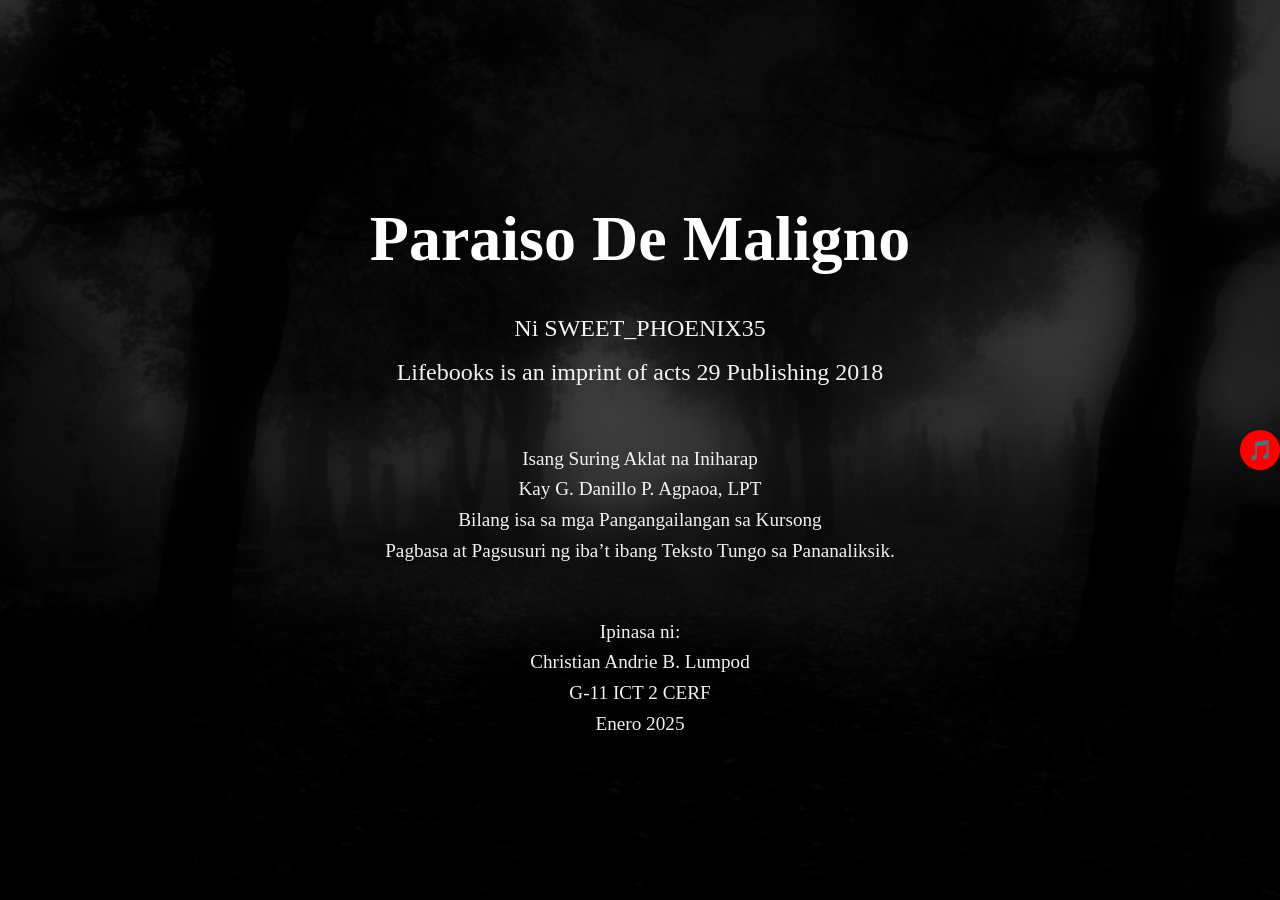
==== index.html @ 68485e88 "Update index.html" ====
<!DOCTYPE html>
<html lang="en">
<head>
<meta charset="UTF-8">
<meta name="viewport" content="width=device-width, initial-scale=1.0">
<title>BLOG</title>
</head>

 <link rel="stylesheet" href="style.css">

<button id="musicBtn">🎵</button>

<div id="musicModal" class="modal">
    <span class="close">↩</span>
    <div class="modal-content">
        <p>MUSIC</p>
        <audio id="horrorAudio" loop>
            <source src="I.mp3" type="audio/mpeg">
        </audio>
        <br>
        <div>
            <button onclick="playMusic()">PLAY</button>
            <button onclick="pauseMusic()">PAUSE</button>
        </div>
    </div>
</div>

<body>

<div class="overlay"></div>

<div class="page">

    <section class="opening">
      <div>
        <h1 style="font-size:4rem; font-weight:bold; margin-bottom:30px;">Paraiso De Maligno</h1>

        <p style="font-size:1.5rem; margin-bottom:50px;">
          Ni SWEET_PHOENIX35<br>
          Lifebooks is an imprint of acts 29 Publishing 2018
        </p>

        <p style="font-size:1.2rem; line-height:1.6; margin-bottom:50px;">
          Isang Suring Aklat na Iniharap<br>
          Kay G. Danillo P. Agpaoa, LPT<br>
          Bilang isa sa mga Pangangailangan sa Kursong<br>
          Pagbasa at Pagsusuri ng iba’t ibang Teksto Tungo sa Pananaliksik.
        </p>

        <p style="font-size:1.2rem; line-height:1.6;">
          Ipinasa ni:<br>
          Christian Andrie B. Lumpod<br>
          G-11 ICT 2 CERF<br>
          Enero 2025
        </p>
      </div>
    </section>

    <section class="review-wrapper">
        <article class="review">
            <h1>I. PANIMULA </h1>
            <h2>A.	Pamagat</h2>
            <div class="section">
                    <p>Ang pamagat na Paraiso de Maligno (Paraiso ng Kasamaan) na pinili ni SWEET_PHOENIX35 ay perpektong sumasalamin sa mga pangunahing tema ng kuwento. Ang salitang "paraiso" ay naglalarawan ng isang lugar o sitwasyon na inaalok bilang perpekto, kaaya-aya, at makapagpapalaya ngunit ang katabing salitang "maligno" ay nagbubunyag ng nakatagong kadiliman, kasamaan, o panganib sa loob nito.

                                                Ibinibigay diin ng pamagat na ang mga tauhan ay maaaring maakit sa isang bagay na tila perpekto sa una, ngunit lilitaw lamang ang mga masasamang katotohanan habang umuunlad ang kwento. Ipinapakita rin nito na ang mga hangganan sa pagitan ng mabuti at masama ay hindi palaging malinaw, at ang mga tao ay maaaring maharap sa mga pagpili na susubukan ang kanilang mga prinsipyo. Ang salitang "maligno" ay maaari ring tumukoy sa mga lihim na motibo ng mga tauhan, o sa mga puwersang nagkokontrol sa kanilang mga kapalaran.


                                   Sa kabuuan, ang pamagat ng Paraiso de Maligno ay isang mahusay na representasyon ng mismong kuwento. Ito ay nagbibigay ng maliwanag na mensahe sa mga mambabasa na hindi lahat ng bagay na mukhang perpekto ay tunay na mabuti, at na sa ilalim ng magandang ibabaw ay maaaring nakatago ang mga pagsubok, kasamaan, at mga aral na makakapaghubog sa buhay ng mga tauhan.

                                          </p>
            </div>
                                                     

            <div class="section">
                <h2>B.	Uri ng Panitikan at Genre</h2>
                <p>Ang Paraiso de Maligno ay isang akdang pampanitikan na kabilang sa mga kategoryang dark fantasy, psychological fiction, at kontemporaryong panitikan. Bagama't maaaring may mga elemento ng romantika o drama, ang pangunahing genre nito ay nakatutok sa paglalarawan ng mga kumplikadong tema ng mabuti at masama, mga lihim na katotohanan, at ang epekto ng nakatagong kadiliman sa buhay ng mga tauhan.
 
Ang akda ay tumatalakay sa mga karanasan ng mga tauhan na nahaharap sa isang lugar o sitwasyon na tila perpekto ngunit puno ng panganib. Sa ilalim ng ganitong genre, ipinapakita ng kuwento kung paano hinahamon ng mga nakatagong kasamaan ang mga prinsipyo, relasyon, at pagkakakilanlan ng mga tauhan. Sinusuportahan din ng akda ang mga tema ng moral na kawalan ng katiyakan, paglaki ng mga tauhan sa gitna ng kaguluhan, at ang tunay na kahulugan ng kaligtasan o pagbabago. Ang kwento ay tumutok sa mga saloobin, damdamin, at mga pagpili ng mga tauhan habang sila ay nakikipaglaban sa mga puwersang labag sa kanilang kagalingan.

                                                             
                </p>
            </div>

            <div class="section">
                <h2>C.	Pagkilala sa May-Akda</h2>
                <p>                       Si SWEET_PHOENIX35 ay isang online na manunulat na kilala sa mga akdang puno ng misteryo, kadiliman, at mga kumplikadong tema ng tao. Karaniwang ibinabahagi niya ang kanyang mga kwento sa mga plataporma tulad ng Wattpad o iba pang digital na lugar para sa mga akdang pampanitikan. Ang kanyang mga gawa ay kadalasang tumatalakay sa mga kwento ng mga tauhan na nahaharap sa mga hindi inaasahang pagsubok, nakatagong kasamaan, at mga pagpili na sumusubok sa kanilang mga prinsipyo.
 
Sa kanyang mga akda, kabilang na ang Paraiso de Maligno, ipinapakita ni SWEET_PHOENIX35 ang kahusayan sa paglikha ng mga tauhang may malalim na karakter, mga tanawin na nakakapagdulot ng tensyon, at mga kwentong nagdudulot ng pag-iisip sa mga mambabasa. Karaniwan niyang ginagamit ang kanyang malikhaing isipan para ilarawan ang mga kumplikadong ugnayan ng mga tauhan at ipakita kung paano maaaring maimpluwensyahan ng nakatagong mga puwersa ang kanilang mga kapalaran. Ang kanyang mga kwento ay madalas na nakaka relate sa mga mambabasa dahil sa mga tema ng paglaban, paghahanap ng katotohanan, at pagtanggap sa mga hindi perpektong aspeto ng buhay at kalikasan ng tao.

Bukod pa rito, ginagamit ng akda ang mga karanasan ng mga tauhan para ipakita na ang mga paghihirap sa relasyon ay hindi lamang nagdudulot ng kalungkutan kundi nagdudulot din ng paglaki at pag-unlad sa sarili. Ang kanyang istilo ng pagsusulat ay madaling maunawaan at kaugnay ng mga mambabasa, lalo na sa mga kabataan, dahil sa paggamit ng mga salita at sitwasyong karaniwan nilang nararanasan sa araw-araw na buhay.
 
Bilang isang manunulat, si SWEET_PHOENIX35 ay nagiging daan para maiparating sa mga mambabasa ang kahalagahan ng pag-iisip bago gumawa ng desisyon, pati na rin ang pagpapahalaga sa sarili at sa iba. Bagama't hindi pa siya kasingkilala ng mga mainstream na manunulat, ang kanyang mga akda ay patuloy na umaakit ng mga mambabasa na hinahanap ang mga kwentong may lalim at may aral na maidudulot sa kanilang buhay. Sa pamamagitan ng kanyang mga kwento, nagiging plataporma siya para sa mga taong nais maunawaan ang mga kumplikadong aspeto ng buhay, pag-ibig, at ng kalikasan ng tao.

Bukod pa rito, ginagamit ng akda ang mga karanasan ng mga tauhan para ipakita na ang mga paghihirap sa relasyon ay hindi lamang nagdudulot ng kalungkutan kundi nagdudulot din ng paglaki at pag-unlad sa sarili. Ang kanyang istilo ng pagsusulat ay madaling maunawaan at kaugnay ng mga mambabasa, lalo na sa mga kabataan, dahil sa paggamit ng mga salita at sitwasyong karaniwan nilang nararanasan sa araw-araw na buhay.
 
Bilang isang manunulat, si SWEET_PHOENIX35 ay nagiging daan para maiparating sa mga mambabasa ang kahalagahan ng pag-iisip bago gumawa ng desisyon, pati na rin ang pagpapahalaga sa sarili at sa iba. Bagama't hindi pa siya kasingkilala ng mga mainstream na manunulat, ang kanyang mga akda ay patuloy na umaakit ng mga mambabasa na hinahanap ang mga kwentong may lalim at may aral na maidudulot sa kanilang buhay. Sa pamamagitan ng kanyang mga kwento, nagiging plataporma siya para sa mga taong nais maunawaan ang mga kumplikadong aspeto ng buhay, pag-ibig, at ng kalikasan ng tao.


                                           </p>
            </div>

            <h1>II.	PAGSUSURING PANG NILALAMAN</h1>

            <div class="section">
                <h2>
A.	TEMA / PAKSA
</h2>
                <p>
Ang tema ng Paraiso de Maligno ay nakatuon sa pagkakaugnay ng "perpekto" at "kasamaan", pati na rin ang mga moral na dilimang kinakaharap ng mga tauhan kapag naharap sila sa mga sitwasyong bumabago sa kanilang pagkakakilanlan. Ang akda ay nagsisilbing pag-alala na hindi lahat ng bagay na mukhang maganda sa labas ay tunay na mabuti sa loob, at na ang mga tao ay maaaring maharap sa mga pagpili na susubukan ang kanilang mga prinsipyo at paniniwala.
 
Ipinapakita ng kwento kung paano ang mga tauhan ay naakit sa isang lugar na tinatawag na "paraiso" isang espasyong inaalok bilang tahanan ng kagalingan at Kalayaan ngunit unti-unting natutuklasan ang mga nakatagong lihim at kasamaan na nakatago dito. Ang paksa ng akda ay umiikot sa mga tema ng paghahanap ng katotohanan, paglaban sa mga puwersang mapanganib, at ang pagkakaiba sa pagitan ng tunay na kaligtasan at mapanlinlang na kasiyahan. Ang mga tauhan sa kwento ay humaharap sa mga dilemang kinalaman sa kanilang mga relasyon, paniniwala, at sariling pagkakakilanlan mga isyung sumasalamin sa mga tunay na hamon ng tao, tulad ng paglaban sa sariling mga pagnanasa, pagtanggap sa mga kahinaan, at paghahanap ng tunay na kahulugan ng buhay sa gitna ng kadiliman.
 
Bukod pa rito, tinatalakay din ng akda ang tema ng impluwensya ng nakaraan sa kasalukuyan kung paano ang mga lihim ng nakaraan ng mga tauhan at ng mismong "paraiso" ay nakaugnay sa mga problema at panganib na kanilang kinakaharap sa kasalukuyan. Ang kwento ay nagtuturo ng mahalagang aral tungkol sa pagiging maingat, pagpapahalaga sa tunay na halaga ng mga bagay, at ang katotohanan na ang tunay na paraiso ay hindi matatagpuan sa mga panlabas na bagay kundi sa loob ng sarili at sa mga tunay na relasyon sa iba.

                </p>
            </div>

            <div class="section">
                <h2>B.	MGA TAUHAN, TAGPUAN AT PANAHON /  MGA TAUHAN</h2>
                <p>
                   A.	Elara – Siya ang pangunahing bida ng kwento, isang babae na inakala niyang natagpuan na ang kanyang "paraiso" hanggang sa matuklasan ang nakatagong kadiliman nito. Dumanas siya ng matinding pagbabago mula sa isang taong umaasa sa kagandahan ng kapaligiran patungo sa isang indibidwal na handang harapin ang kasamaan para ipaglaban ang kanyang mga mahal sa buhay at hanapin ang katotohanan. Kailangan niyang pumili sa pagitan ng manatili sa kanyang mapanlinlang na kasiyahan o harapin ang mapanganib na katotohanan ng kanyang tinuturing na tahanan.
                </p> 
<p>
   B.	Kael – Siya ang "mukhang mabait na lider" ng lugar na tinatawag na paraiso. Sa labas, siya ay maunawain, maasahan, at nag-aalaga sa mga naninirahan doon ngunit sa totoo lang, siya ang nagkontrol sa mga nakatagong puwersang nagdudulot ng kasamaan sa loob ng lugar. May malalim na koneksyon siya kay Elara na hindi basta-basta maipapaliwanag, at ang kanyang tunay na motibo ay magiging sanhi ng dagdag na komplikasyon sa kwento.
</p>
<p>
C.	Rafe – Isang bagong dating sa paraiso na nagbigay ng pag-asa kay Elara na makalaya sa mga kinakaharap niyang kadiliman. Siya ang "Taong May Alam" – mayroon siyang matamis na paraan ng pakikipag-usap at madaling makisama, ngunit may sariling sikreto at nakaraan na konektado sa mga lihim ng paraiso. Ang kanyang pagdating ay magpapagulo sa balanse ng mabuti at masama sa loob ng lugar.

</p>
<p>
D.	Lila – Isang matalik na kaibigan ni Elara na palaging nandiyan para suportahan siya sa kanyang mga pinagdadaanan. Punong-puno siya ng payo at kasama si Elara sa pagharap sa mga kahirapan sa loob ng paraiso. Gayunpaman, mayroon din siyang sariling mga sikreto at problema na nagdudulot ng dagdag na komplikasyon sa kwento, at ang kanyang mga pagpili ay makakaapekto sa kapalaran nila ni Elara.

</p>
<p>
    E.	Marcus – Isa sa mga matalik na kaibigan ni Kael, o isang taong may lihim na damdamin para kay Elara. Tahimik ngunit mapagmahal siyang karakter na may sariling paraan ng pagpapakita ng pag-aalaga. Siya rin ang isa sa mga unang napagtanto ang tunay na kalagayan ng paraiso, at kailangan niyang pumili kung aling panig ang kanyang pipiliin.
</p>
<p>
    F.	Sofia – Isang karakter na nagbibigay ng payo at suporta kay Elara. Protektibo siya at minsan ay mahigpit, ngunit laging iniisip niya ang kapakanan ng mga mahal niya sa buhay. Siya rin ang isa sa mga nakakaalam ng ilan sa mga lihim ng paraiso, at gagawin niya ang lahat para pigilan ang pagkalat ng kasamaan.

</p>
<p>
    G.	Vera – Isang karakter na nagdudulot ng hidwaan sa kwento. Maaari siyang isang karibal na gustong kunin ang posisyon ni Elara sa paraiso, isang dating kaibigan na may hinanakit kay Elara, o isang taong sinasamahan ang mga puwersang nagdudulot ng kasamaan. Siya ang magiging dahilan ng maraming pagsubok na kakaharapin ni Elara at ng iba pang mga tauhan.
</p>
<p>
    H.	Lyra – Isa sa mga malapit na kaibigan ni Elara, na nagdudulot ng saya at kagalakan sa kwento. Siya ang "comic relief" ng grupo, na gumagamit ng kanyang pagiging masayahin at pagiging palabiro para balansehin ang mabigat at mapanglaw na damdamin sa loob ng paraiso. Sa kabila ng kanyang masiglang ugali, mayroon din siyang sariling mga pinagdadaanan na kanyang tinatago, ngunit ginagamit niya ang kanyang positibong pananaw para tulungan ang mga kaibigan na harapin ang mga hamon.
</p>
<P>
    I.	Elias – Siya ay isang kuya-figure para kay Elara at sa ibang mga tauhan, isang protektibong karakter na nagpapakita ng malalim na pagmamahal at pag-aalaga sa kanila. Maaari siyang isang dating lider ng paraiso na may lihim na pagtingin kay Elara, ngunit hindi niya ito maiparating dahil sa kanyang pag-aalala sa kanyang kaligtasan. Siya ang isa sa mga unang nakita ang pagbabago sa paraiso at nagsisikap na pigilan ito bago pa ito mas lalong lumala.


</P>
            </div>

            <div class="section">
                <h2>
MGA TAGPUAN    
</h2>
                <p>
A.	 ANG PARAISO


                        Ito ang pangunahing tagpuan ng kwento, isang tanawin na mukhang perpekto sa labas may magagandang tanawin, tahimik na kapaligiran, at mga gusaling tila galing sa isang pantasya. Ngunit sa loob nito, may mga nakatagong silid, madilim na daanan, at mga lugar na hindi pinapayagang puntahan ng karamihan. Dito nagkikita-kita ang mga tauhan, nagkakaroon ng mga hindi inaasahang pagtatagpo, at natutuklasan ang mga lihim na nagpapabago sa kanilang buhay. Ang sentro ng paraiso ay hindi lamang isang tahanan kundi isang espasyong naghuhubog ng mga damdamin, tensyon, at mga pagpili ng mga tauhan.
                </p>
                <p>
B.	TAHANAN NG BIDA

                              Isang maliit ngunit tahimik na lugar sa loob ng paraiso, puno ng mga alaala ng kanyang pagkabata at mga sandaling masaya pa ang lahat. Dito siya nag-iisa para mag-isip-isip tungkol sa kanyang mga desisyon, makausap ang kanyang pamilya o mga kaibigan tungkol sa kanyang sitwasyon, o makatakas mula sa mga problema sa loob ng paraiso. Ito ang kanyang pribadong espasyo kung saan lumalabas ang kanyang tunay na emosyon – kung saan niya ibinubuhos ang kanyang kalungkutan, pagkabigla, at pag-asa na makahanap ng paraan para ibalik ang dating kagandahan ng kanilang tahanan.

                </p>
                <p>
                    C.	ANG KAGUBATAN SA GILIW NG PARAISO

Isang makakapal na kagubatan na nakapalibot sa paraiso, isang sentimental ngunit mapanganib na lugar para sa mga tauhan. Noong una, ito ang lugar ng mga masasayang alaala ng mga tauhan – mga paglalakad, pagkakaibigan, at mga pangako. Ngunit sa paglipas ng panahon, naging simbolo ito ng mga "what ifs" at hindi natupad na pangarap. Dito nagaganap ang mga mahahalagang eksena – mga tahimik na usapan na puno ng kahulugan, mga pagtatagpo na hindi inaasahan, at mga sandaling kailangang gumawa ng mga mahirap na desisyon. Ang kagubatan ay nagtataglay din ng mga lihim tungkol sa pinagmulan ng paraiso at ng kasamaan na nakatago dito.
                </p>
                <p>
                    D.	ANG PUBLIKONG ESPASYO NG PARAISO

               Isang lugar kung saan nagkikita-kita ang mga naninirahan para makisalamuha, magkaroon ng mga pagtitipon, o gawin ang kanilang mga pang-araw-araw na gawain. Para itong "mall" ng paraiso – paborito itong puntahan ng mga kabataan para makasama ang mga kaibigan o ipakita ang kanilang sarili. Ngunit dito rin nagsisimula ang mga hidwaan, mga tsismis, at mga pagtatangka na sirain ang kapayapaan ng paraiso. Dito rin natutuklasan ng mga tauhan ang mga unang palatandaan ng mga puwersang nagdudulot ng kasamaan.
                </p>
                <p>
                    E.	MGA NAKATAGONG SILID SA PARAISO

Mga lugar na hindi alam ng karamihan, tulad ng isang luma at nakatakip na silid sa ilalim ng sentro ng paraiso, o isang kuweba sa loob ng kagubatan. Dito itinatago ang mga kasangkapan, mga talaan, at mga bagay na nagpapakita ng tunay na kasaysayan ng paraiso at ng mga taong namuno dito. Ang mga silid na ito ay mahalaga sa paglutas ng mga misteryo ng kwento, at dito rin nagaganap ang mga pinakamahirap na pagharap ng mga tauhan laban sa kasamaan.
          </p> 

</div>

                  <div class="section">
                <h2>PANAHON</h2>
                <p>
                    Ang panahon sa librong Paraiso de Maligno ay nagsisimula sa unang bahagi ng tagsibol, isang panahong karaniwang nauugnay sa pagbabago at bagong simula. Sa panahong ito, ipinakilala si Elara at ang ibang mga tauhan sa "paraiso" – isang lugar na tila buhay na buhay sa mga kulay at sigla ng bagong buwan. Habang lumilipas ang mga araw patungo sa tag-araw, unti-unting lumalabas ang mga nakatagong lihim ng lugar, at ang emosyon ng mga tauhan ay naging mas mabigat at puno ng tensyon.
Sa pagdating ng taglagas, nagsisimula nang magbago ang hitsura ng paraiso – ang mga dating magagandang tanawin ay nagsisimulang mawalan ng kulay, at ang kapaligiran ay naging mas malamig at mapanglaw. Ito rin ang panahon kung kailan kailangang gumawa ng mga mahirap na desisyon ang mga tauhan, at kung saan nagiging malinaw ang tunay na kalikasan ng mga puwersang nagdudulot ng kasamaan. Sa huli, ang taglamig ay dumating bilang simbolo ng pagwawakas ng lumang paraan ng pamumuhay sa paraiso, ngunit din bilang pag-asa para sa bagong simula – kung saan matututunan ng mga tauhan na yakapin ang mga pagbabago at harapin ang mga hamon na dadating pa sa kanilang buhay.



Sa gitna ng mga hindi inaasahang pangyayari at pagbabago sa kapaligiran, ipinapakita ng kwento kung paano ang bawat panahon ay may kinalaman sa mga karanasan ng mga tauhan – mula sa kanilang pag-asa at kasiyahan hanggang sa kanilang kalungkutan at paghihirap – na nagpapakita ng komplikadong ugnayan ng oras at damdamin.

                </p>
            </div>

                  <div class="section">
                <h2>
C.	ESTILO NG PAGKAKASULAT NG MAY- AKDA

</h2>
                <p>
Ang istilo ng pagkakasulat ni SWEET_PHOENIX35 sa Paraiso de Maligno ay nakatutok sa paglikha ng isang kapaligiran na puno ng tensyon at misteryo, gamit ang malalim at makulay na wika na nakakapagbigay-buhay sa mga damdamin at karanasan ng mga tauhan. Gumagamit siya ng detalyadong deskripsyon para ilarawan ang magandang ibabaw ng paraiso at ang nakatagong kadiliman sa loob nito, na nagdudulot ng pagkakaiba na nakakapagpaalala sa mga mambabasa na hindi lahat ng bagay ay kung ano ang mukhang sa labas.



                            Ang mga diyalogo ng mga tauhan ay natural at may kahulugan – bawat salita ay nagdaragdag ng lalim sa kanilang mga karakter at nagpapalakas ng kwento. Ginagamit din ng may-akda ang mga simbolo at metapora, tulad ng mga panahon at tanawin ng paraiso, para iparating ang mga tema ng kuwento tungkol sa mabuti at masama, pagbabago, at paghahanap ng katotohanan.



Bukod pa rito, ang kanyang istilo ay nakaka-relate sa mga mambabasa dahil sa paggamit ng mga sitwasyon at damdamin na maaaring maranasan ng sinumang tao – tulad ng pagkakaroon ng tiwala sa maling tao, paglaban sa sariling mga takot, at pag-aalaga sa mga mahal sa buhay. Ang paraan ng kanyang pagsusulat ay nagpapakita ng mga komplikadong aspeto ng buhay at kalikasan ng tao, na nagtuturo ng mahahalagang aral habang pinapanatili ang interes ng mga mambabasa hanggang sa katapusan ng kwento.


                </p>
            </div>

            <h1>III.	PAGSUSURI PANGKAISIPAN </h1>

                  <div class="section">
                <h2>A.	KAKINTALAN / KAISIPAN</h2>
                <p>
                                                                 Ang Paraiso de Maligno ni SWEET_PHOENIX35 ay nag-iwan ng malalim na kakintalan sa mga mambabasa tungkol sa katotohanan ng "perpekto" at ang tunay na kahulugan ng kaligtasan. Ang kwento ay puno ng mga misteryo, moral na dilimang pagpili, at pagbabago na nagpapakita na hindi lahat ng bagay na mukhang maganda ay tunay na mabuti. Isa sa mga pangunahing mensahe ng akda ay ang pagkatuto mula sa mga karanasang puno ng kadiliman, at na ang tunay na lakas ay nagmumula sa kakayahang harapin ang katotohanan kahit na ito ay masakit.

 
Ang mga karakter tulad ni Elara at Rafe ay nagpapakita ng mga emosyonal na laban na dulot ng pagtuklas sa mga lihim ng paraiso, at ipinapakita ng kwento na ang mga hangganan ng mabuti at masama ay hindi palaging malinaw. Sa halip na maglarawan ng mga simpleng tauhan na mabuti o masama lamang, ang akda ay puno ng mga karakter na may kumplikadong motibo at mga pagkakamali – na nagpapakita ng kahalagahan ng pag-unawa sa sarili at sa iba. Ang kaisipan ng akda ay nagsasabi na sa kabila ng mga pagsubok at kadiliman na ating nararanasan, bawat karanasan ay may dahilan at may aral na makakapaghubog sa atin ng mas matatag at may alam na pagkatao.

 
Ang akda ay nagtatampok din ng paglago at pagbabago bilang isang pangunahing bahagi ng kwento. Ipinapakita ng mga karakter ang kanilang proseso ng pagkatuto at personal na pag-unlad na nagmumula sa mga mahihirap na karanasan, pagtuklas ng katotohanan, at pagpili ng tama sa gitna ng kaguluhan. Halimbawa, si Elara ay nagsisimula bilang isang taong umaasa sa kagandahan ng paraiso, ngunit sa paglipas ng kwento, natututo siyang harapin ang kasamaan at gumawa ng mga desisyon na nagpoprotekta sa kanyang mga mahal sa buhay. Si Kael naman ay nagpapakita ng pagbabago mula sa isang mapang-api na lider patungo sa isang taong handang harapin ang kanyang mga pagkakamali – na nagpapakita na kahit ang mga taong tila puno ng kasamaan ay may pag-asa para sa pagbabago.

 
Bukod pa rito, ang akda ay nagbibigay-diin sa kahalagahan ng pagkakaisa at tunay na pagkakaibigan sa gitna ng panganib. Ipinapakita na ang mga relasyon na binuo sa pagtitiwala at pag-aalaga ay maaaring maging sandigan para harapin ang anumang hamon, at na ang tunay na paraiso ay hindi matatagpuan sa mga panlabas na bagay kundi sa loob ng sarili at sa mga taong tunay na nagmamahal sa atin.




           Ang kultura ng pagiging malapit sa pamilya at pagpapahalaga sa kanilang kapakanan ay makikita sa paraan ng mga tauhan na nag-aalaga at nagpoprotekta sa isa't isa – kahit na ito ay nangangahulugang kailangang harapin ang mga panganib sa loob ng paraiso. Ipinapakita rin ang kultura ng pagkakaisa at bayanihan sa pamamagitan ng mga eksena kung saan sama-sama nilang hinaharap ang mga problema at tinutulungan ang mga kasamahan na nahihirapan.
 
Bukod pa rito, lumalabas din sa akda ang kultura ng pagpapahalaga sa katotohanan at pagkakataong magbago. Sa kabila ng mga pagkakamali at kadiliman na kanilang naranasan, nananatili pa rin ang mga tauhan sa paniniwalang may pag-asa para sa mabuti – isang aspeto ng kulturang Pilipino na kilala sa pagiging positibo at mapagbigay ng pagkakataon. Ang tema ng pagpapatawad at pag-unawa ay nagpapakita rin ng mga prinsipyong ipinapasa mula sa henerasyon hanggang sa susunod, na may malalim na koneksyon sa mga halaga ng pamilyang Pilipino. Ang mga temang ito ay nagpapakita ng mga aspeto ng kulturang Pilipino na nakakaapekto sa ating pananaw sa buhay, katotohanan, at mga relasyon sa iba.

                </p>
            </div>

                  <div class="section">
                <h2>IV.	LAGOM</h2>
                <p>
                                              Ang Paraiso de Maligno ni SWEET_PHOENIX35 ay isang makulay at nakakapag-isip na kwento na tumatalakay sa mga kumplikadong tema ng mabuti at masama, paghahanap ng katotohanan, at personal na paglago. Sa pamamagitan ng isang lugar na tila perpekto ngunit puno ng nakatagong kadiliman, ipinapakita ng akda na hindi lahat ng bagay ay kung ano ang mukhang sa labas – at na ang tunay na lakas ng isang tao ay lumalabas kapag hinaharap niya ang mga pinakamalalim na hamon ng buhay.

 
Ang mga tauhan, lalo na si Elara, ay nagpapakita ng proseso ng pagkatuto mula sa kanilang mga pagkakamali at pagbabago bilang isang indibidwal. Ang kwento ay hindi lamang nagbibigay ng aliw kundi nagtuturo rin ng mahahalagang aral tungkol sa pagpapahalaga sa sarili, pagtitiwala sa tamang mga tao, at ang kahalagahan ng pagkakaisa sa gitna ng panganib. Bukod pa rito, ang paglalahad ng mga kulturang Pilipino tulad ng pagiging malapit sa pamilya, pagkakaisa, at pagbibigay ng pagkakataong magbago ay nagdaragdag ng lalim sa kwento at ginagawa itong mas kaugnay ng mga mambabasang Pilipino.

 
Sa huli, ang Paraiso de Maligno ay isang akdang nagpapakita na bagama't maaaring maranasan natin ang kadiliman at mga pagsubok sa buhay, laging may pag-asa para sa bagong simula – basta't handa tayong harapin ang katotohanan at yakapin ang mga aral na natutunan natin mula sa ating mga karanasan.


                </p>
            </div>

                  <div class="section">
                <h2>B.	KULTURANG MASASALAMIN </h2>
                <p>                                               Sa Paraiso de Maligno ni SWEET_PHOENIX35, makikita rin ang mga aspeto ng kulturang Pilipino na masasalamin sa mga tema ng kwento tungkol sa pagkakaisa, pagtitiwala, at pagpapahalaga sa komunidad. Isa sa mga pangunahing halaga na lumalabas ay ang kahalagahan ng pagtutulungan sa oras ng kahirapan – makikita ito sa paraan ng mga tauhan na sama-samang hinaharap ang mga panganib sa loob ng paraiso, tinutulungan ang mga kasamahan na nahihirapan, at hindi iniwan ang sinumang nangangailangan ng suporta.
 
Bukod pa rito, ang tradisyonal na pagpapahalaga sa mga matatanda at sa kanilang payo ay makikita sa mga eksena kung saan ang mga tauhan ay umaasa sa mga mas nakatatandang karakter tulad ni Elias o Sofia para sa gabay sa mga mahihirap na desisyon. Bagama't may paghihirap sa pag-unawa sa ilang mga paniniwala ng nakatatanda, nananatili pa rin ang paggalang sa kanilang karanasan – isang aspeto ng kulturang Pilipino na nagpapanatili ng pagkakaisa sa loob ng pamilya at komunidad.
 
Ang tema ng pagpapatawad at pagbibigay ng pagkakataong magbago ay isa ring bahagi ng kulturang Pilipino na malinaw na ipinapakita sa akda. Sa kabila ng mga pagkakamali at pinsalang dulot ng ilang karakter, mayroon pa ring puwang para sa pagbabago at pagkakaisa – isang katangiang nagpapakita ng pagiging mapagbigay at optimistiko ng mga Pilipino kahit sa gitna ng mga pagsubok. Mayroon din namang mga tauhan na nagsasakripisyo ng kanilang sariling kaligayahan para sa ikabubuti ng iba, na nagpapakita ng pagiging makabayan at pagmamalasakit sa kapwa na malalim na bahagi ng ating kultura.
 
Ang mga temang ito ay nagpapakita na ang Paraiso de Maligno ay hindi lamang isang kwento tungkol sa kadiliman at misteryo kundi isa ring paglalarawan ng mga halagang Pilipino na nakakaapekto sa ating paraan ng pamumuhay, pagharap sa mga problema, at pagbuo ng mga relasyon sa iba na nararanasan sa mga aspeto ng pag-ibig, pagkakaibigan, at personal na paglago. Ang akda ay sumusunod sa buhay ng mga pangunahing tauhan tulad nina Elara, Kael, at Rafe, na parehong dumadaan sa mahihirap na karanasan at emosyonal na pagsubok habang hinahanap nila ang tunay na kahulugan ng kanilang pagiging bahagi ng paraiso. Si Elara, sa kanyang paghahanap ng katotohanan at kaligtasan, ay nakakaranas ng mga pagbabagong nagbabago sa kanyang pananaw sa mundo at sa sarili. Sa kabilang banda, si Kael ay isang karakter na may malalim na lihim at mga motibo, at ang kanyang ugnayan kay Elara ay puno ng pagdududa, hindi pagkakaunawaan, at mga pagkakataong mabago pa ang lahat. Sa kabila ng mga pagsubok at kadiliman na dulot ng kanilang sitwasyon, natututo silang mula sa kanilang mga karanasan at nagsisilbing halimbawa kung paano ang pagtanggap sa katotohanan at pagkakaisa ay makakapagligtas at makakatulong sa pagbabago ng kanilang mundo.
 
Ang kwento ay nagpapakita ng mga aspeto ng pagkakaibigan, pag-ibig, at pagmamahal sa pamilya na puno ng mga hamon at kawalan ng katiyakan, ngunit sa kabila ng lahat ng ito, ipinapakita ng mga tauhan ang kanilang kakayahang magtulungan, magdamayan, at magbago. Ang karanasang ito ay nagpapakita ng isang malalim na mensahe tungkol sa kahalagahan ng pagtutulungan, pag-unawa, at pagpapahalaga sa mga relasyon. Sa bawat hakbang ng kwento, makikita ang mga tauhan na patuloy na sinusubukang harapin ang mga panganib at hanapin ang kanilang daan patungo sa tunay na kalayaan at kapanatagan. Ang kanilang mga emosyonal na paglalakbay ay nagpapakita ng kahalagahan ng pagtuklas sa sarili at kung paano ang mga pagsubok ay nagiging pagkakataon para matutunan ang mga mahahalagang aral sa buhay. Sa kabila ng lahat ng kadiliman at kaguluhan, ang bawat tauhan ay natututo na ang tunay na kaligayahan at kagalakan ay hindi matatagpuan sa mga panlabas na bagay kundi sa loob ng sarili at sa mga taong tunay na nagmamahal sa atin.
 
Sa huli, ang Paraiso de Maligno ay isang kwento ng paghahanap ng katotohanan, pagbabago, at pagkatuto mula sa mga karanasang puno ng hamon. Ipinapakita ng akda na ang buhay ay maaaring magdala sa atin ng mga sitwasyong hindi natin inaasahan, ngunit sa bawat pagsubok ay may mga mahahalagang leksyon na maaari nating matutunan. Sa mga tauhang nagpapakita ng lakas ng loob at determinasyon na harapin ang mga panganib, makikita natin na ang tunay na lakas ay nanggagaling sa loob ng sarili at sa pagtitiwala sa mga taong nasa ating tabi. Ang kwento ay nagbibigay-diin na bagama't maaaring maranasan natin ang kadiliman at kalungkutan, laging may pag-asa para sa bagong simula – basta't handa tayong harapin ang katotohanan at yakapin ang pagbabago para sa mas magandang kinabukasan. 



                                                </p>
            </div>
        </article>
    </section>

</div>

<script src="script.js"></script>

</body>
</html>
---- style.css ----
/* RESET */
*{
    margin:0;
    padding:0;
    box-sizing:border-box;
    font-family: Georgia, serif;
}

/* BODY */
body{
  height:100vh;
  overflow:hidden;
  color:#fff;
  background-image: url('img.jpg');
  background-size: cover;
  background-position: center;
  background-repeat: no-repeat;
  background-attachment: fixed;
  font-family: Arial, sans-serif;
}

/* MUSIC BUTTON */
#musicBtn {
    position: fixed;
    top: 50%;
    right: 0;
    transform: translateY(-50%);
    background: red;
    color: #fff;
    border: none;
    width: 40px;
    height: 40px;
    border-radius: 50%;
    cursor: pointer;
    font-size: 20px;
    z-index: 9998;
    display: flex;
    align-items: center;
    justify-content: center;
    transition: all 0.3s ease;
    padding: 0;
}

#musicBtn:hover {
    background: #fff;
    color: red;
    box-shadow: 0 0 10px red;
    transform: translateY(-50%) scale(1.2);
}

/* MODAL */
.modal {
    display: none; 
    position: fixed;
    top: 50%;
    left: 50%;
    transform: translate(-50%, -50%);
    width: 350px;
    max-width: 90%;
    background: rgba(0,0,0,0.95);
    border: 2px solid red;
    border-radius: 15px;
    z-index: 10000;
    padding: 20px;
    box-shadow: 0 0 30px red;
}

.close {
    position: absolute;
    top: 10px;
    right: 15px;
    color: red;
    font-size: 24px;
    font-weight: bold;
    cursor: pointer;
    transition: all 0.3s ease;
}

.close:hover {
    color: #fff;
    text-shadow: 0 0 10px red;
    transform: scale(1.2);
}

.modal-content {
    display: flex;
    flex-direction: column;
    align-items: center;
    justify-content: center;
    text-align: center;
}

.modal audio {
    width: 100%;
    margin-top: 20px;
}

.modal button {
    margin: 10px 5px 0 5px;
    background: red;
    color: #fff;
    border: none;
    padding: 8px 15px;
    border-radius: 5px;
    cursor: pointer;
    font-weight: bold;
    transition: all 0.3s ease;
}

.modal button:hover {
    background: #fff;
    color: red;
    box-shadow: 0 0 15px red;
}

/* OVERLAY */
.overlay{
    position:fixed;
    inset:0;
    background:rgba(0,0,0,0.7);
    z-index:-1;
}

/* PAGE & OPENING */
.page{
    height:100vh;
    overflow-y:auto;
    scroll-behavior:smooth;
}

.opening{
    min-height: 100vh;
    display:flex;
    align-items:center;
    justify-content:center;
    text-align:center;
    padding: 80px 40px 40px 40px; /* top padding added for mobile visibility */
}

.opening > div{
    max-width:800px;
}

/* OPENING PAGE TEXT */
.opening h1 {
    font-size: 3rem;
    margin-bottom: 20px;
    line-height: 1.2;
}

.opening h2 {
    font-size: 2rem;
    margin-bottom: 15px;
    line-height: 1.3;
}

.opening p {
    font-size: 1.2rem;
    line-height: 1.8;
    opacity: 0.95;
}

/* REVIEW SECTION */
.review-wrapper{
    padding:80px 20px;
}

.review{
    max-width:820px;
    margin:auto;
    padding:40px;
    background:rgba(255,255,255,0.08);
    backdrop-filter: blur(12px);
    border-radius:20px;
    box-shadow:0 0 30px rgba(0,0,0,0.6);
    text-align:left;
}

.review h1{
    font-size:2.6rem;
    margin-bottom:10px;
}

.meta{
    opacity:0.85;
    margin-bottom:40px;
}

.section{
    margin-bottom:40px;
}

.section h2{
    font-size:1.6rem;
    margin-bottom:12px;
}

.section p{
    font-size:1.05rem;
    line-height:1.9;
    opacity:0.95;
}

/* SCROLLBAR */
::-webkit-scrollbar {
    width: 12px;
}

::-webkit-scrollbar-track {
    background: #111;
}

::-webkit-scrollbar-thumb {
    background-color: red;
    border-radius: 6px;
    border: 3px solid #111;
}

::-webkit-scrollbar-thumb:hover {
    background-color: #ff4c4c;
}

/* RESPONSIVE MEDIA QUERIES */

/* Tablets */
@media (max-width: 1024px) {
    .review {
        padding: 30px;
    }

    .review h1 {
        font-size: 2.2rem;
    }

    .section h2 {
        font-size: 1.4rem;
    }

    .section p {
        font-size: 1rem;
    }

    #musicBtn {
        width: 35px;
        height: 35px;
        font-size: 18px;
    }

    .opening {
        padding: 60px 30px 30px 30px;
    }

    .opening h1 {
        font-size: 2.5rem;
    }

    .opening h2 {
        font-size: 1.8rem;
    }

    .opening p {
        font-size: 1.1rem;
    }
}

/* Large Mobile Devices */
@media (max-width: 768px) {
    .opening {
        padding: 50px 20px 20px 20px;
    }

    .opening > div {
        max-width: 90%;
    }

    .opening h1 {
        font-size: 2rem;
    }

    .opening h2 {
        font-size: 1.5rem;
    }

    .opening p {
        font-size: 1rem;
        line-height: 1.6;
    }

    .review-wrapper {
        padding: 60px 15px;
    }

    .review {
        padding: 25px;
    }

    .review h1 {
        font-size: 2rem;
    }

    .section h2 {
        font-size: 1.2rem;
    }

    .section p {
        font-size: 0.95rem;
    }

    #musicBtn {
        width: 32px;
        height: 32px;
        font-size: 17px;
    }
}

/* Small Mobile Devices */
@media (max-width: 480px) {
    .opening {
        padding: 40px 10px 20px 10px;
    }

    .opening h1 {
        font-size: 1.6rem;
    }

    .opening h2 {
        font-size: 1.2rem;
    }

    .opening p {
        font-size: 0.95rem;
        line-height: 1.4;
    }

    .review-wrapper {
        padding: 40px 10px;
    }

    .review {
        padding: 20px;
    }

    .review h1 {
        font-size: 1.8rem;
    }

    .section h2 {
        font-size: 1rem;
    }

    .section p {
        font-size: 0.9rem;
        line-height: 1.4;
    }

    #musicBtn {
        width: 28px;
        height: 28px;
        font-size: 16px;
    }

    .modal {
        width: 90%;
        padding: 15px;
    }
}
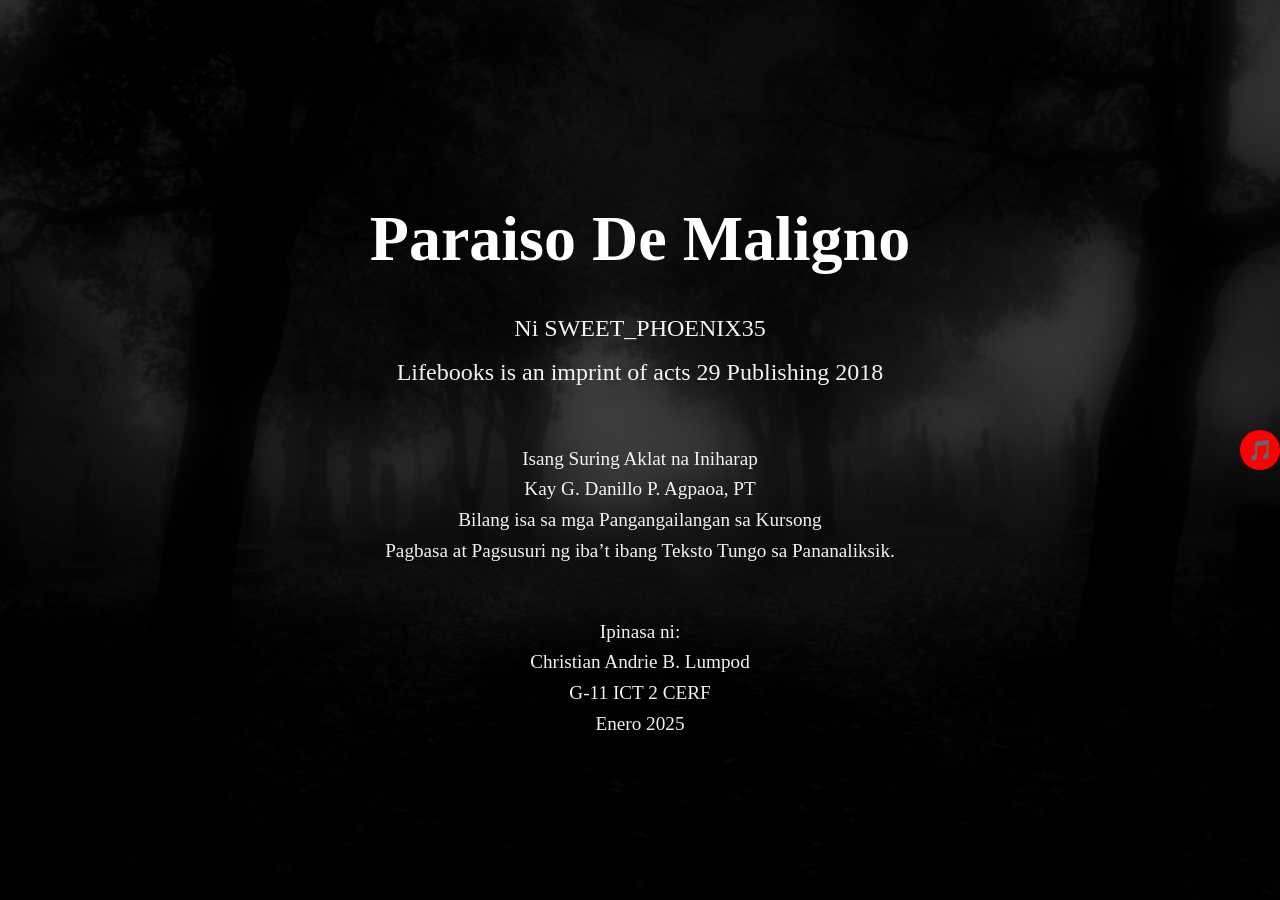
==== commit 1fa03ef7: "Update index.html" ====
--- a/index.html
+++ b/index.html
@@ -42,7 +42,7 @@
 
         <p style="font-size:1.2rem; line-height:1.6; margin-bottom:50px;">
           Isang Suring Aklat na Iniharap<br>
-          Kay G. Danillo P. Agpaoa, LPT<br>
+          Kay G. Danillo P. Agpaoa, PT<br>
           Bilang isa sa mga Pangangailangan sa Kursong<br>
           Pagbasa at Pagsusuri ng iba’t ibang Teksto Tungo sa Pananaliksik.
         </p>
@@ -289,3 +289,4 @@
 </html>
 
 
+
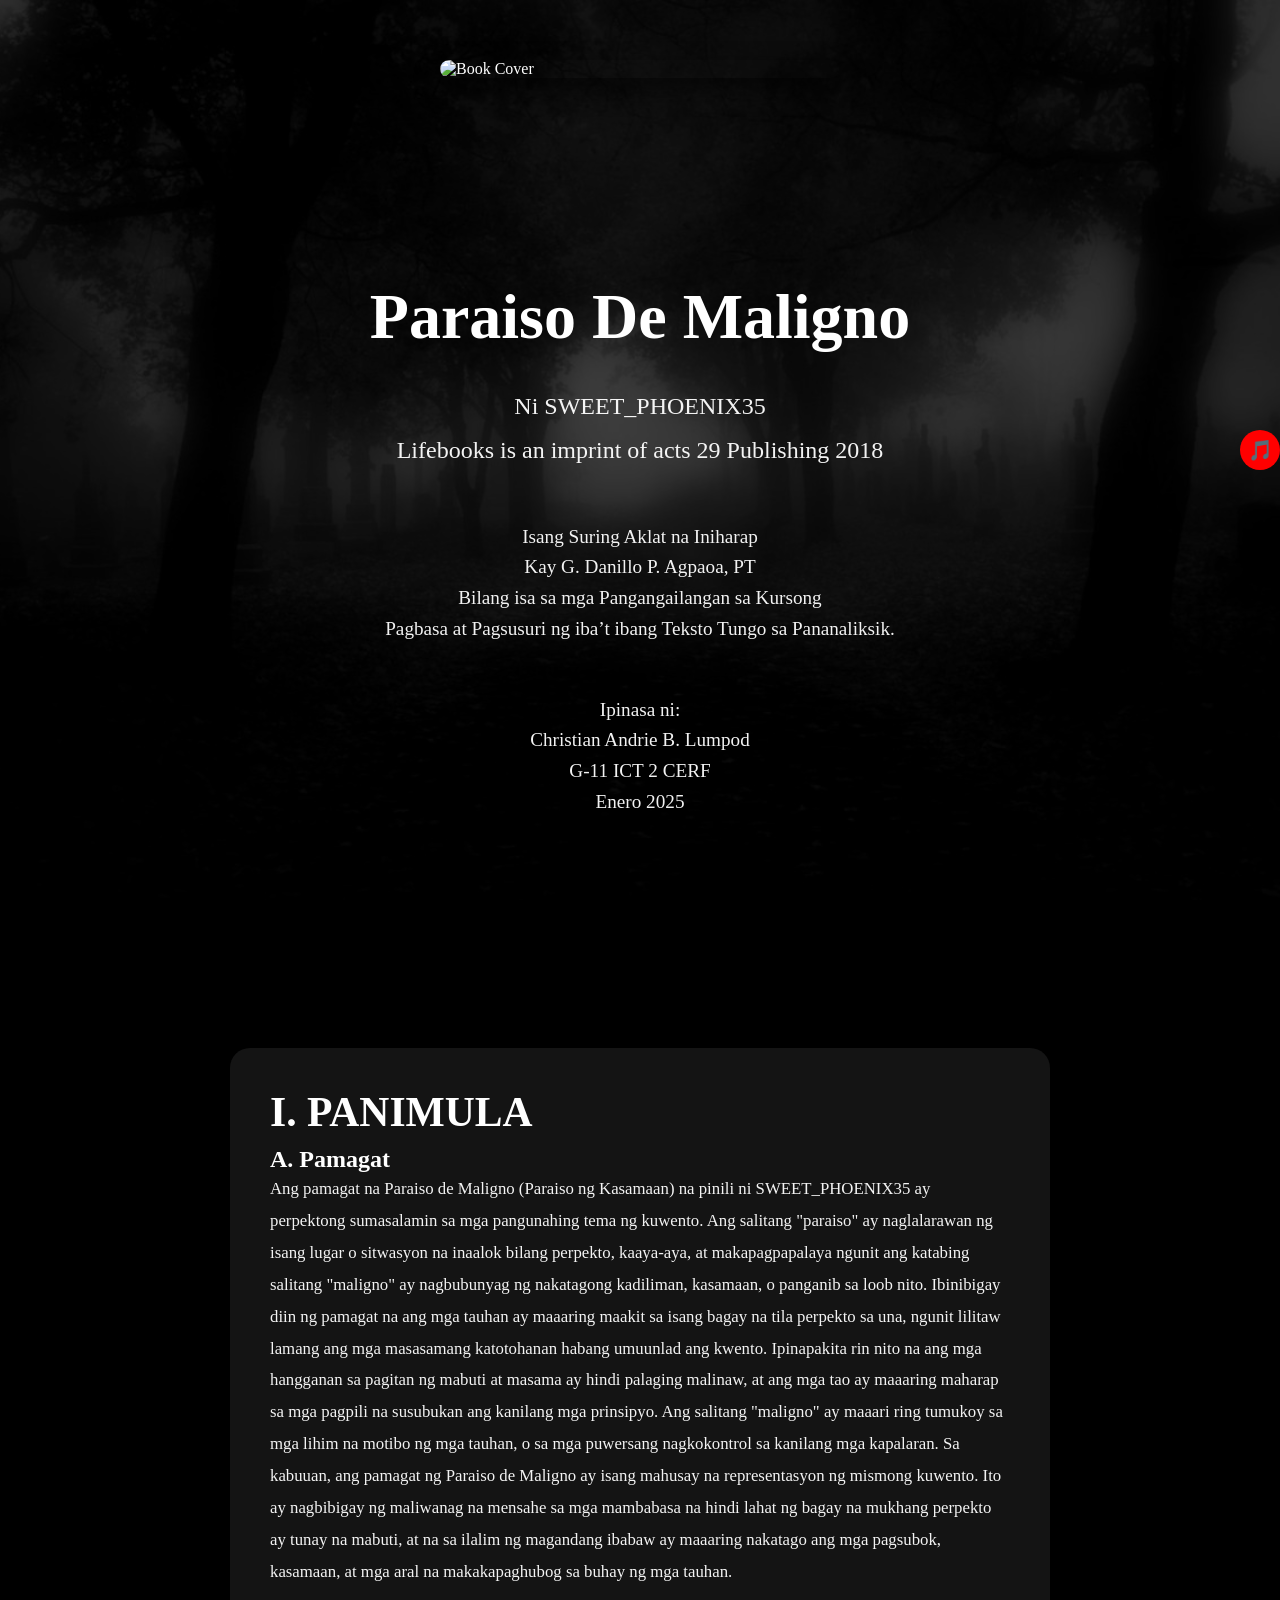
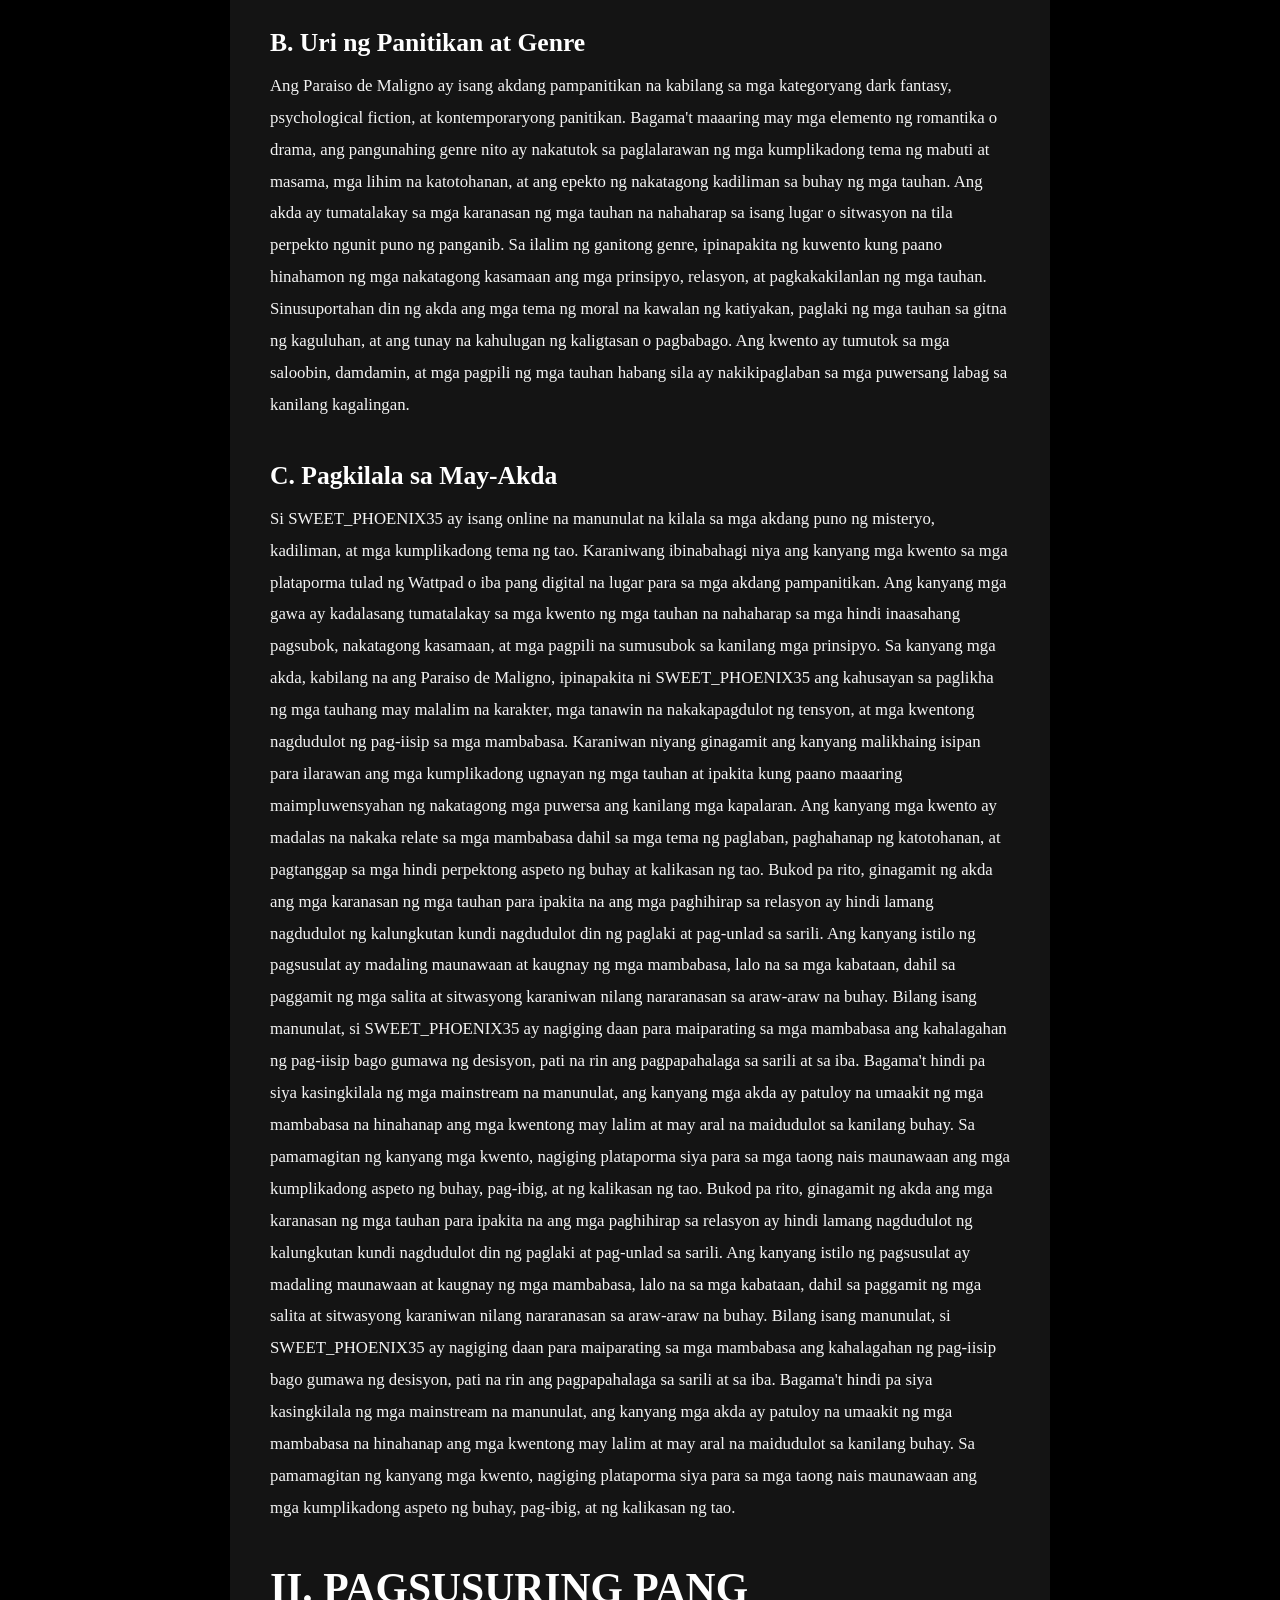
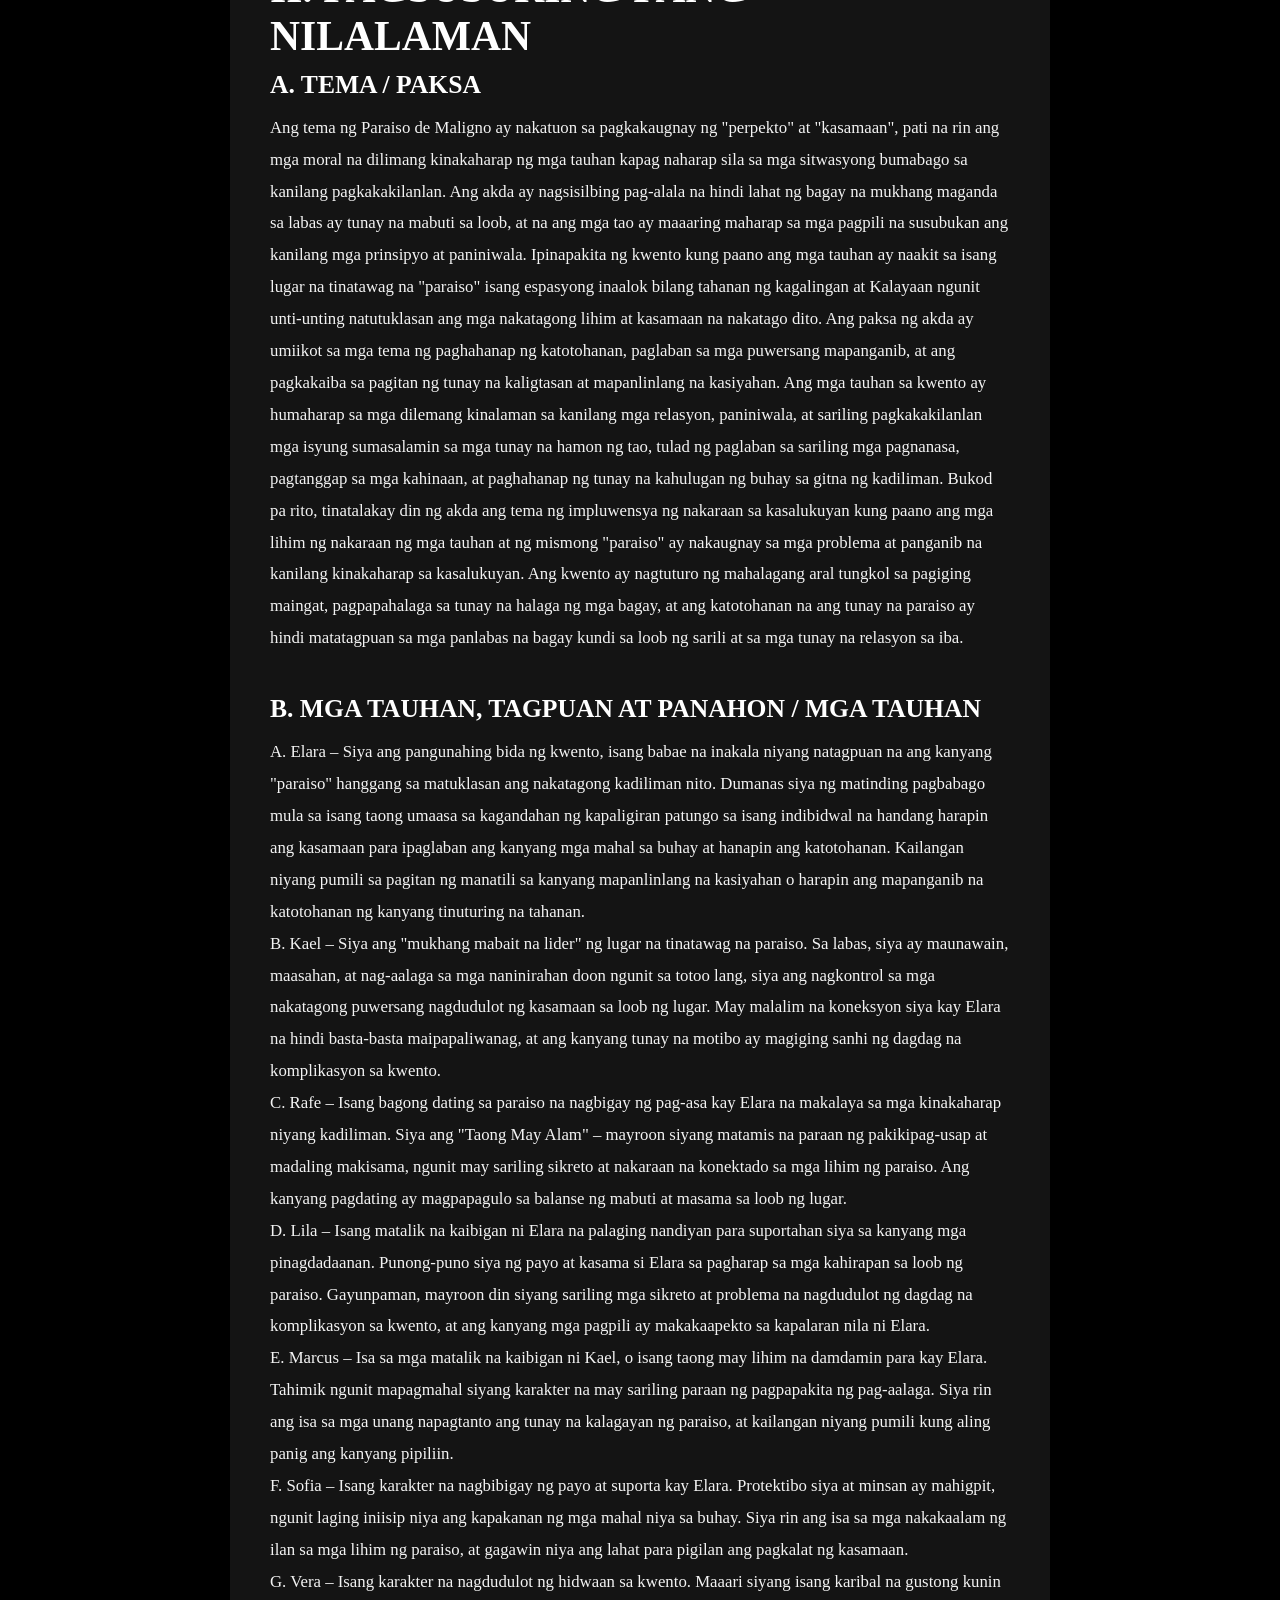
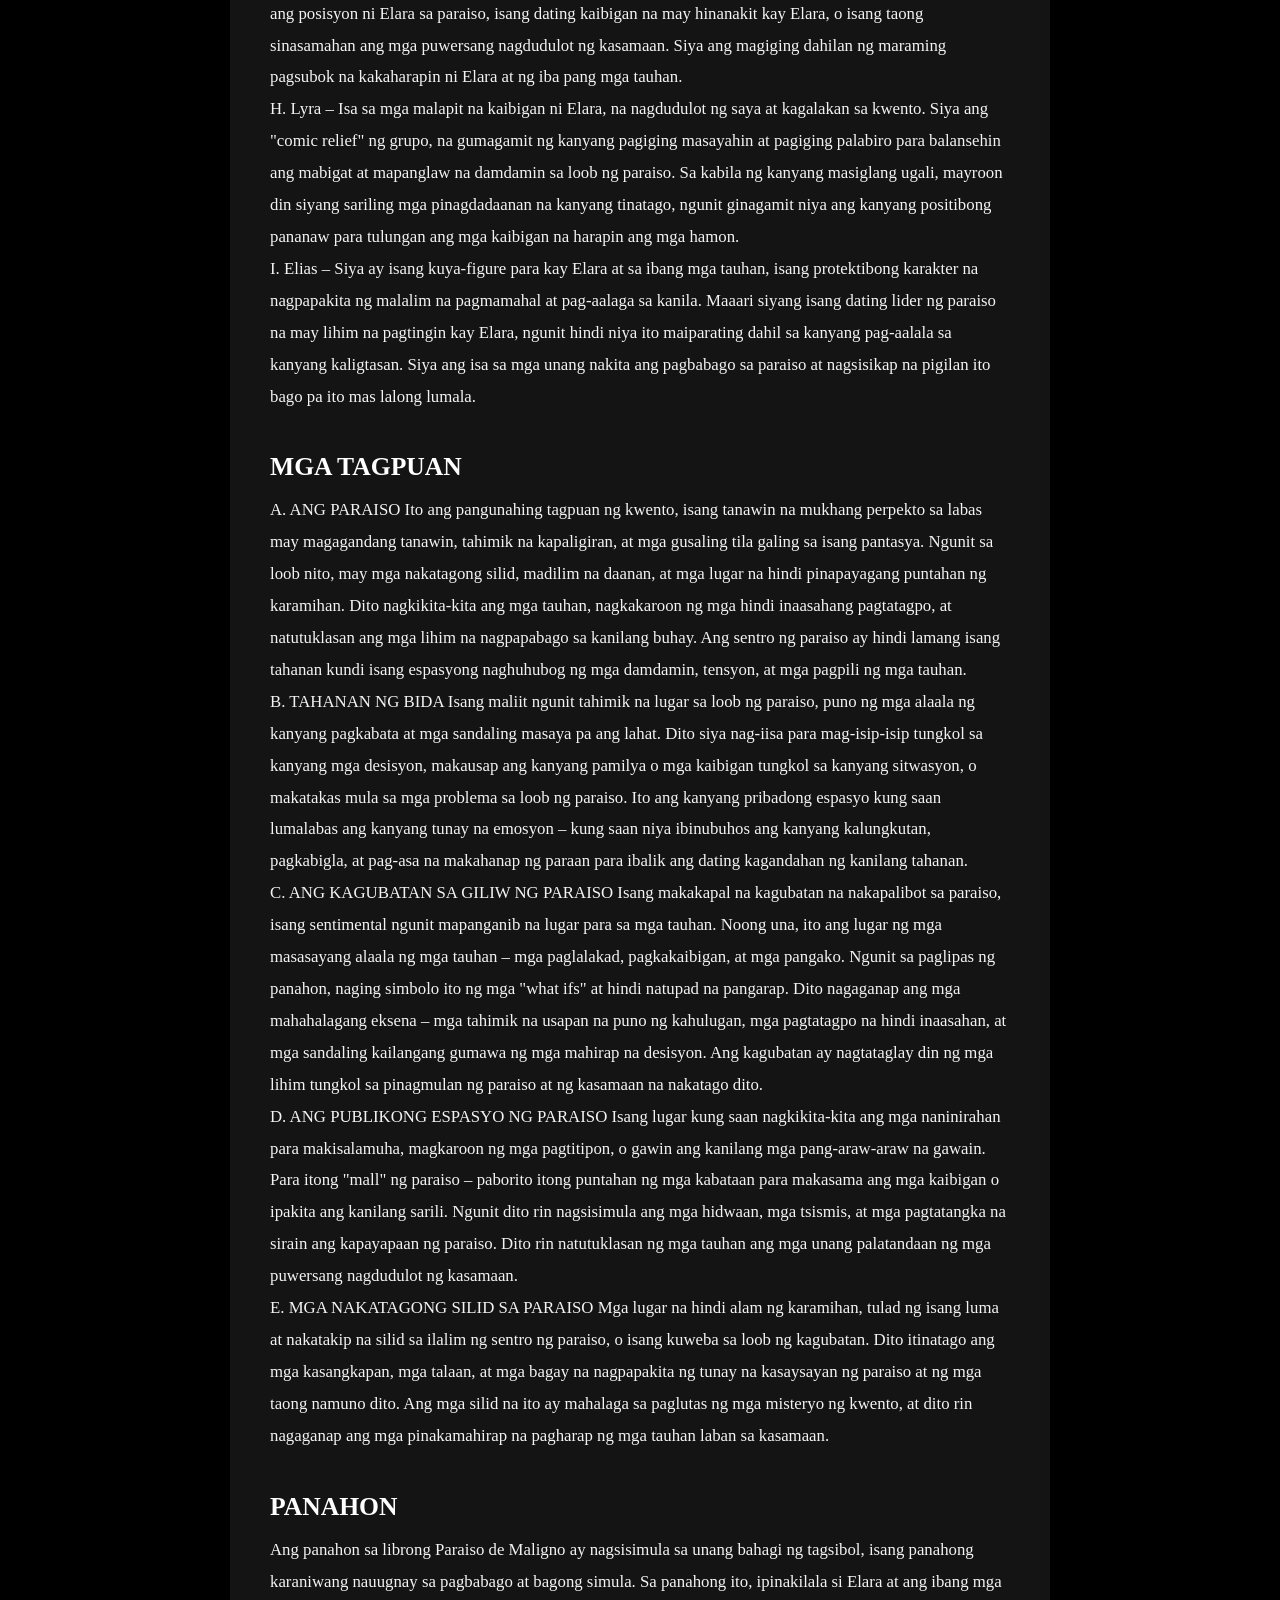
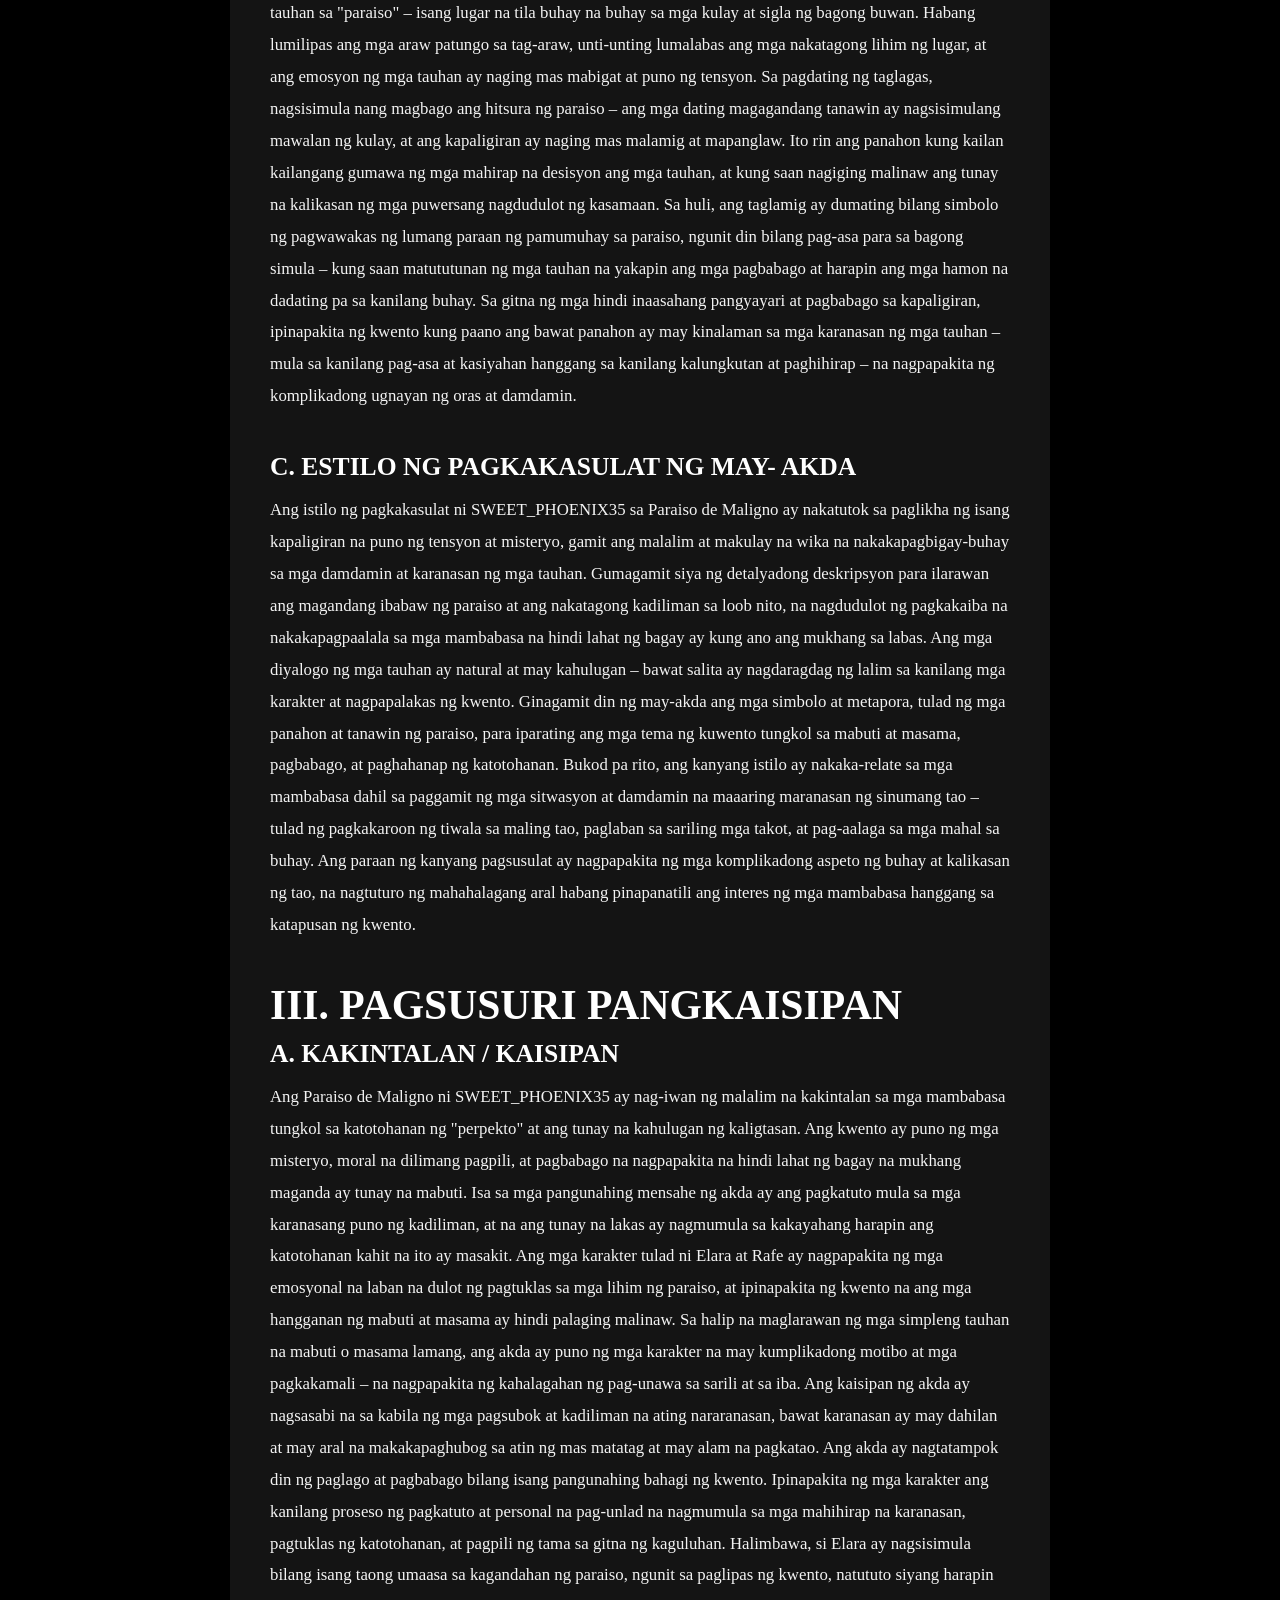
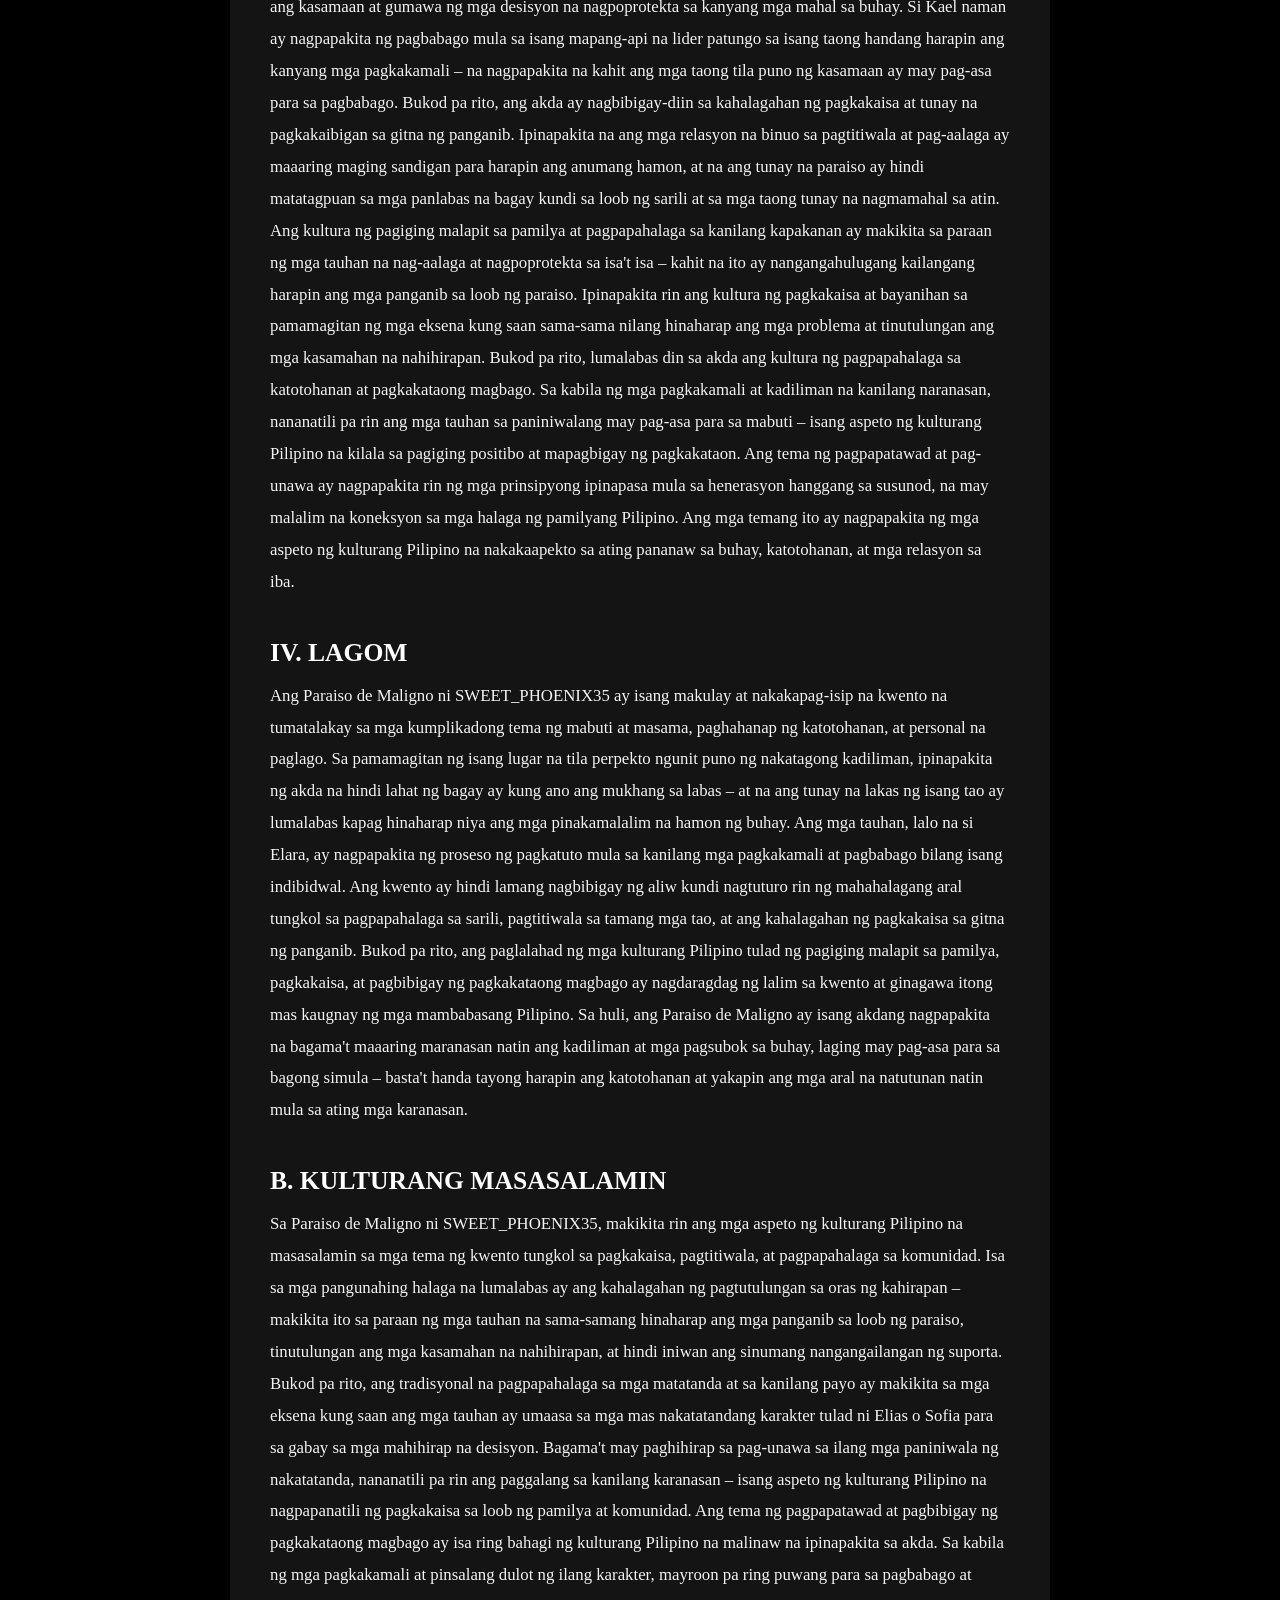
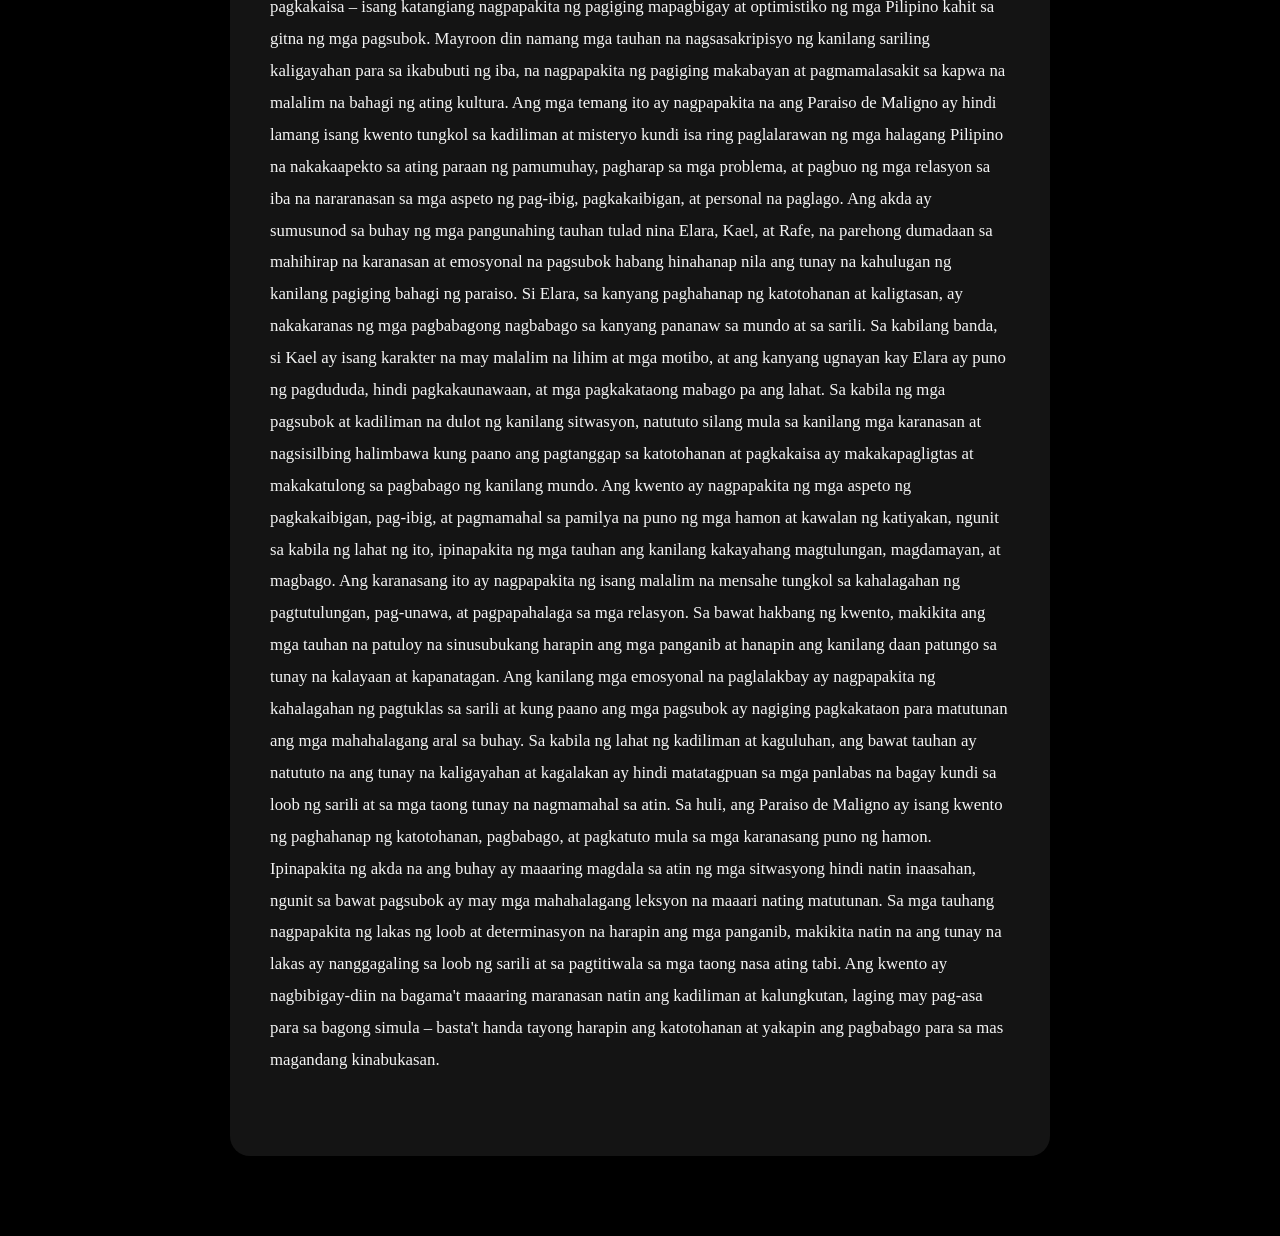
==== commit 475cc11d: "Update index.html" ====
--- a/index.html
+++ b/index.html
@@ -6,6 +6,8 @@
 <title>BLOG</title>
 </head>
 
+  <img src="1img.jpg" alt="Book Cover" class="book-cover">
+ 
  <link rel="stylesheet" href="style.css">
 
 <button id="musicBtn">🎵</button>
@@ -290,3 +292,4 @@
 
 
 
+
--- a/style.css
+++ b/style.css
@@ -1,367 +1,404 @@
-/* RESET */
 *{
-    margin:0;
-    padding:0;
-    box-sizing:border-box;
-    font-family: Georgia, serif;
-}
-
-/* BODY */
+  margin: 0;
+  padding: 0;
+  box-sizing: border-box;
+  font-family: Georgia, serif;
+}
+
 body{
-  height:100vh;
-  overflow:hidden;
-  color:#fff;
+  background: #000;
+  display: flex;
+  flex-direction: column;
+  justify-content: flex-start;
+  color: #fff;
+  font-family: Arial, sans-serif;
+  padding-top: 60px;
+  min-height: 100%;
   background-image: url('img.jpg');
   background-size: cover;
   background-position: center;
   background-repeat: no-repeat;
   background-attachment: fixed;
-  font-family: Arial, sans-serif;
-}
-
-/* MUSIC BUTTON */
+}
+
+.top-bar {
+  position: fixed;
+  top: 0;
+  left: 0;
+  width: 100%;
+  height: 60px;
+  background: rgba(0,0,0,0.7);
+  z-index: 9999;
+  display: flex;
+  align-items: center;
+  justify-content: center;
+  color: red;
+  font-weight: bold;
+  font-size: 1.2rem;
+  box-shadow: 0 2px 10px rgba(0,0,0,0.5);
+}
+
 #musicBtn {
-    position: fixed;
-    top: 50%;
-    right: 0;
-    transform: translateY(-50%);
-    background: red;
-    color: #fff;
-    border: none;
-    width: 40px;
-    height: 40px;
-    border-radius: 50%;
-    cursor: pointer;
-    font-size: 20px;
-    z-index: 9998;
-    display: flex;
-    align-items: center;
-    justify-content: center;
-    transition: all 0.3s ease;
-    padding: 0;
+  position: fixed;
+  top: 50%;
+  right: 0;
+  transform: translateY(-50%);
+  background: red;
+  color: #fff;
+  border: none;
+  width: 40px;
+  height: 40px;
+  border-radius: 50%;
+  cursor: pointer;
+  font-size: 20px;
+  z-index: 9998;
+  display: flex;
+  align-items: center;
+  justify-content: center;
+  transition: all 0.3s ease;
+  padding: 0;
 }
 
 #musicBtn:hover {
-    background: #fff;
-    color: red;
-    box-shadow: 0 0 10px red;
-    transform: translateY(-50%) scale(1.2);
-}
-
-/* MODAL */
+  background: #fff;
+  color: red;
+  box-shadow: 0 0 10px red;
+  transform: translateY(-50%) scale(1.2);
+}
+
 .modal {
-    display: none; 
-    position: fixed;
-    top: 50%;
-    left: 50%;
-    transform: translate(-50%, -50%);
-    width: 350px;
+  display: none; 
+  position: fixed;
+  top: 50%;
+  left: 50%;
+  transform: translate(-50%, -50%);
+  width: 350px;
+  max-width: 90%;
+  background: rgba(0,0,0,0.95);
+  border: 2px solid red;
+  border-radius: 15px;
+  z-index: 10000;
+  padding: 20px;
+  box-shadow: 0 0 30px red;
+}
+
+.close {
+  position: absolute;
+  top: 10px;
+  right: 15px;
+  color: red;
+  font-size: 24px;
+  font-weight: bold;
+  cursor: pointer;
+  transition: all 0.3s ease;
+}
+
+.close:hover {
+  color: #fff;
+  text-shadow: 0 0 10px red;
+  transform: scale(1.2);
+}
+
+.modal-content {
+  display: flex;
+  flex-direction: column;
+  align-items: center;
+  justify-content: center;
+  text-align: center;
+}
+
+.modal audio {
+  width: 100%;
+  margin-top: 20px;
+}
+
+.modal button {
+  margin: 10px 5px 0 5px;
+  background: red;
+  color: #fff;
+  border: none;
+  padding: 8px 15px;
+  border-radius: 5px;
+  cursor: pointer;
+  font-weight: bold;
+  transition: all 0.3s ease;
+}
+
+.modal button:hover {
+  background: #fff;
+  color: red;
+  box-shadow: 0 0 15px red;
+}
+
+.overlay{
+  position:fixed;
+  inset:0;
+  background:rgba(0,0,0,0.7);
+  z-index:-1;
+}
+
+.opening{
+  min-height: calc(100vh - 60px);
+  display:flex;
+  align-items:center;
+  justify-content:center;
+  text-align:center;
+  padding: 40px;
+  flex-direction: column;
+}
+
+.opening > div{
+  max-width:800px;
+}
+
+.opening h1 {
+  font-size: 3rem;
+  margin-bottom: 20px;
+  line-height: 1.2;
+}
+
+.opening h2 {
+  font-size: 2rem;
+  margin-bottom: 15px;
+  line-height: 1.3;
+}
+
+.opening p {
+  font-size: 1.2rem;
+  line-height: 1.8;
+  opacity: 0.95;
+}
+
+.book-cover{
+  max-width: 400px;
+  width: 90%;
+  border-radius: 10px;
+  box-shadow: 0 10px 25px rgba(0,0,0,0.7);
+  margin-bottom: 50px;
+  display: block;
+  margin-left: auto;
+  margin-right: auto;
+}
+
+.review-wrapper{
+  padding:80px 20px;
+}
+
+.review{
+  max-width:820px;
+  margin:auto;
+  padding:40px;
+  background:rgba(255,255,255,0.08);
+  backdrop-filter: blur(12px);
+  border-radius:20px;
+  box-shadow:0 0 30px rgba(0,0,0,0.6);
+  text-align:left;
+}
+
+.review h1{
+  font-size:2.6rem;
+  margin-bottom:10px;
+}
+
+.meta{
+  opacity:0.85;
+  margin-bottom:40px;
+}
+
+.section{
+  margin-bottom:40px;
+}
+
+.section h2{
+  font-size:1.6rem;
+  margin-bottom:12px;
+}
+
+.section p{
+  font-size:1.05rem;
+  line-height:1.9;
+  opacity:0.95;
+}
+
+::-webkit-scrollbar {
+  width: 12px;
+}
+
+::-webkit-scrollbar-track {
+  background: #111;
+}
+
+::-webkit-scrollbar-thumb {
+  background-color: rgb(255, 255, 255);
+  border-radius: 6px;
+  border: 3px solid #111;
+}
+
+::-webkit-scrollbar-thumb:hover {
+  background-color: #ffffff;
+}
+
+@media (max-width: 1024px) {
+  .review {
+    padding: 30px;
+  }
+
+  .review h1 {
+    font-size: 2.2rem;
+  }
+
+  .section h2 {
+    font-size: 1.4rem;
+  }
+
+  .section p {
+    font-size: 1rem;
+  }
+
+  #musicBtn {
+    width: 35px;
+    height: 35px;
+    font-size: 18px;
+  }
+
+  .opening {
+    padding: 60px 30px 30px 30px;
+  }
+
+  .opening h1 {
+    font-size: 2.5rem;
+  }
+
+  .opening h2 {
+    font-size: 1.8rem;
+  }
+
+  .opening p {
+    font-size: 1.1rem;
+  }
+
+  .book-cover {
+    max-width: 350px;
+    margin-bottom: 45px;
+  }
+}
+
+@media (max-width: 768px) {
+  .opening {
+    padding: 50px 20px 20px 20px;
+  }
+
+  .opening > div {
     max-width: 90%;
-    background: rgba(0,0,0,0.95);
-    border: 2px solid red;
-    border-radius: 15px;
-    z-index: 10000;
+  }
+
+  .opening h1 {
+    font-size: 2rem;
+  }
+
+  .opening h2 {
+    font-size: 1.5rem;
+  }
+
+  .opening p {
+    font-size: 1rem;
+    line-height: 1.6;
+  }
+
+  .review-wrapper {
+    padding: 60px 15px;
+  }
+
+  .review {
+    padding: 25px;
+  }
+
+  .review h1 {
+    font-size: 2rem;
+  }
+
+  .section h2 {
+    font-size: 1.2rem;
+  }
+
+  .section p {
+    font-size: 0.95rem;
+  }
+
+  #musicBtn {
+    width: 32px;
+    height: 32px;
+    font-size: 17px;
+  }
+
+  .book-cover {
+    max-width: 300px;
+    margin-bottom: 40px;
+  }
+}
+
+@media (max-width: 480px) {
+  body {
+    padding-top: 50px;
+  }
+
+  .opening {
+    padding: 40px 10px 20px 10px;
+  }
+
+  .opening h1 {
+    font-size: 1.6rem;
+  }
+
+  .opening h2 {
+    font-size: 1.2rem;
+  }
+
+  .opening p {
+    font-size: 0.95rem;
+    line-height: 1.4;
+  }
+
+  .review-wrapper {
+    padding: 40px 10px;
+  }
+
+  .review {
     padding: 20px;
-    box-shadow: 0 0 30px red;
-}
-
-.close {
-    position: absolute;
-    top: 10px;
-    right: 15px;
-    color: red;
-    font-size: 24px;
-    font-weight: bold;
-    cursor: pointer;
-    transition: all 0.3s ease;
-}
-
-.close:hover {
-    color: #fff;
-    text-shadow: 0 0 10px red;
-    transform: scale(1.2);
-}
-
-.modal-content {
-    display: flex;
-    flex-direction: column;
-    align-items: center;
-    justify-content: center;
-    text-align: center;
-}
-
-.modal audio {
-    width: 100%;
-    margin-top: 20px;
-}
-
-.modal button {
-    margin: 10px 5px 0 5px;
-    background: red;
-    color: #fff;
-    border: none;
-    padding: 8px 15px;
-    border-radius: 5px;
-    cursor: pointer;
-    font-weight: bold;
-    transition: all 0.3s ease;
-}
-
-.modal button:hover {
-    background: #fff;
-    color: red;
-    box-shadow: 0 0 15px red;
-}
-
-/* OVERLAY */
-.overlay{
-    position:fixed;
-    inset:0;
-    background:rgba(0,0,0,0.7);
-    z-index:-1;
-}
-
-/* PAGE & OPENING */
-.page{
-    height:100vh;
-    overflow-y:auto;
-    scroll-behavior:smooth;
-}
-
-.opening{
-    min-height: 100vh;
-    display:flex;
-    align-items:center;
-    justify-content:center;
-    text-align:center;
-    padding: 80px 40px 40px 40px; /* top padding added for mobile visibility */
-}
-
-.opening > div{
-    max-width:800px;
-}
-
-/* OPENING PAGE TEXT */
-.opening h1 {
-    font-size: 3rem;
-    margin-bottom: 20px;
-    line-height: 1.2;
-}
-
-.opening h2 {
-    font-size: 2rem;
-    margin-bottom: 15px;
-    line-height: 1.3;
-}
-
-.opening p {
-    font-size: 1.2rem;
-    line-height: 1.8;
-    opacity: 0.95;
-}
-
-/* REVIEW SECTION */
-.review-wrapper{
-    padding:80px 20px;
-}
-
-.review{
-    max-width:820px;
-    margin:auto;
-    padding:40px;
-    background:rgba(255,255,255,0.08);
-    backdrop-filter: blur(12px);
-    border-radius:20px;
-    box-shadow:0 0 30px rgba(0,0,0,0.6);
-    text-align:left;
-}
-
-.review h1{
-    font-size:2.6rem;
-    margin-bottom:10px;
-}
-
-.meta{
-    opacity:0.85;
-    margin-bottom:40px;
-}
-
-.section{
-    margin-bottom:40px;
-}
-
-.section h2{
-    font-size:1.6rem;
-    margin-bottom:12px;
-}
-
-.section p{
-    font-size:1.05rem;
-    line-height:1.9;
-    opacity:0.95;
-}
-
-/* SCROLLBAR */
-::-webkit-scrollbar {
-    width: 12px;
-}
-
-::-webkit-scrollbar-track {
-    background: #111;
-}
-
-::-webkit-scrollbar-thumb {
-    background-color: red;
-    border-radius: 6px;
-    border: 3px solid #111;
-}
-
-::-webkit-scrollbar-thumb:hover {
-    background-color: #ff4c4c;
-}
-
-/* RESPONSIVE MEDIA QUERIES */
-
-/* Tablets */
-@media (max-width: 1024px) {
-    .review {
-        padding: 30px;
-    }
-
-    .review h1 {
-        font-size: 2.2rem;
-    }
-
-    .section h2 {
-        font-size: 1.4rem;
-    }
-
-    .section p {
-        font-size: 1rem;
-    }
-
-    #musicBtn {
-        width: 35px;
-        height: 35px;
-        font-size: 18px;
-    }
-
-    .opening {
-        padding: 60px 30px 30px 30px;
-    }
-
-    .opening h1 {
-        font-size: 2.5rem;
-    }
-
-    .opening h2 {
-        font-size: 1.8rem;
-    }
-
-    .opening p {
-        font-size: 1.1rem;
-    }
-}
-
-/* Large Mobile Devices */
-@media (max-width: 768px) {
-    .opening {
-        padding: 50px 20px 20px 20px;
-    }
-
-    .opening > div {
-        max-width: 90%;
-    }
-
-    .opening h1 {
-        font-size: 2rem;
-    }
-
-    .opening h2 {
-        font-size: 1.5rem;
-    }
-
-    .opening p {
-        font-size: 1rem;
-        line-height: 1.6;
-    }
-
-    .review-wrapper {
-        padding: 60px 15px;
-    }
-
-    .review {
-        padding: 25px;
-    }
-
-    .review h1 {
-        font-size: 2rem;
-    }
-
-    .section h2 {
-        font-size: 1.2rem;
-    }
-
-    .section p {
-        font-size: 0.95rem;
-    }
-
-    #musicBtn {
-        width: 32px;
-        height: 32px;
-        font-size: 17px;
-    }
-}
-
-/* Small Mobile Devices */
-@media (max-width: 480px) {
-    .opening {
-        padding: 40px 10px 20px 10px;
-    }
-
-    .opening h1 {
-        font-size: 1.6rem;
-    }
-
-    .opening h2 {
-        font-size: 1.2rem;
-    }
-
-    .opening p {
-        font-size: 0.95rem;
-        line-height: 1.4;
-    }
-
-    .review-wrapper {
-        padding: 40px 10px;
-    }
-
-    .review {
-        padding: 20px;
-    }
-
-    .review h1 {
-        font-size: 1.8rem;
-    }
-
-    .section h2 {
-        font-size: 1rem;
-    }
-
-    .section p {
-        font-size: 0.9rem;
-        line-height: 1.4;
-    }
-
-    #musicBtn {
-        width: 28px;
-        height: 28px;
-        font-size: 16px;
-    }
-
-    .modal {
-        width: 90%;
-        padding: 15px;
-    }
-}
-
+  }
+
+  .review h1 {
+    font-size: 1.8rem;
+  }
+
+  .section h2 {
+    font-size: 1rem;
+  }
+
+  .section p {
+    font-size: 0.9rem;
+    line-height: 1.4;
+  }
+
+  #musicBtn {
+    width: 28px;
+    height: 28px;
+    font-size: 16px;
+  }
+
+  .modal {
+    width: 90%;
+    padding: 15px;
+  }
+
+  .book-cover {
+    max-width: 250px;
+    margin-bottom: 30px;
+  }
+
+  .top-bar {
+    height: 50px;
+    font-size: 1rem;
+  }
+}
+
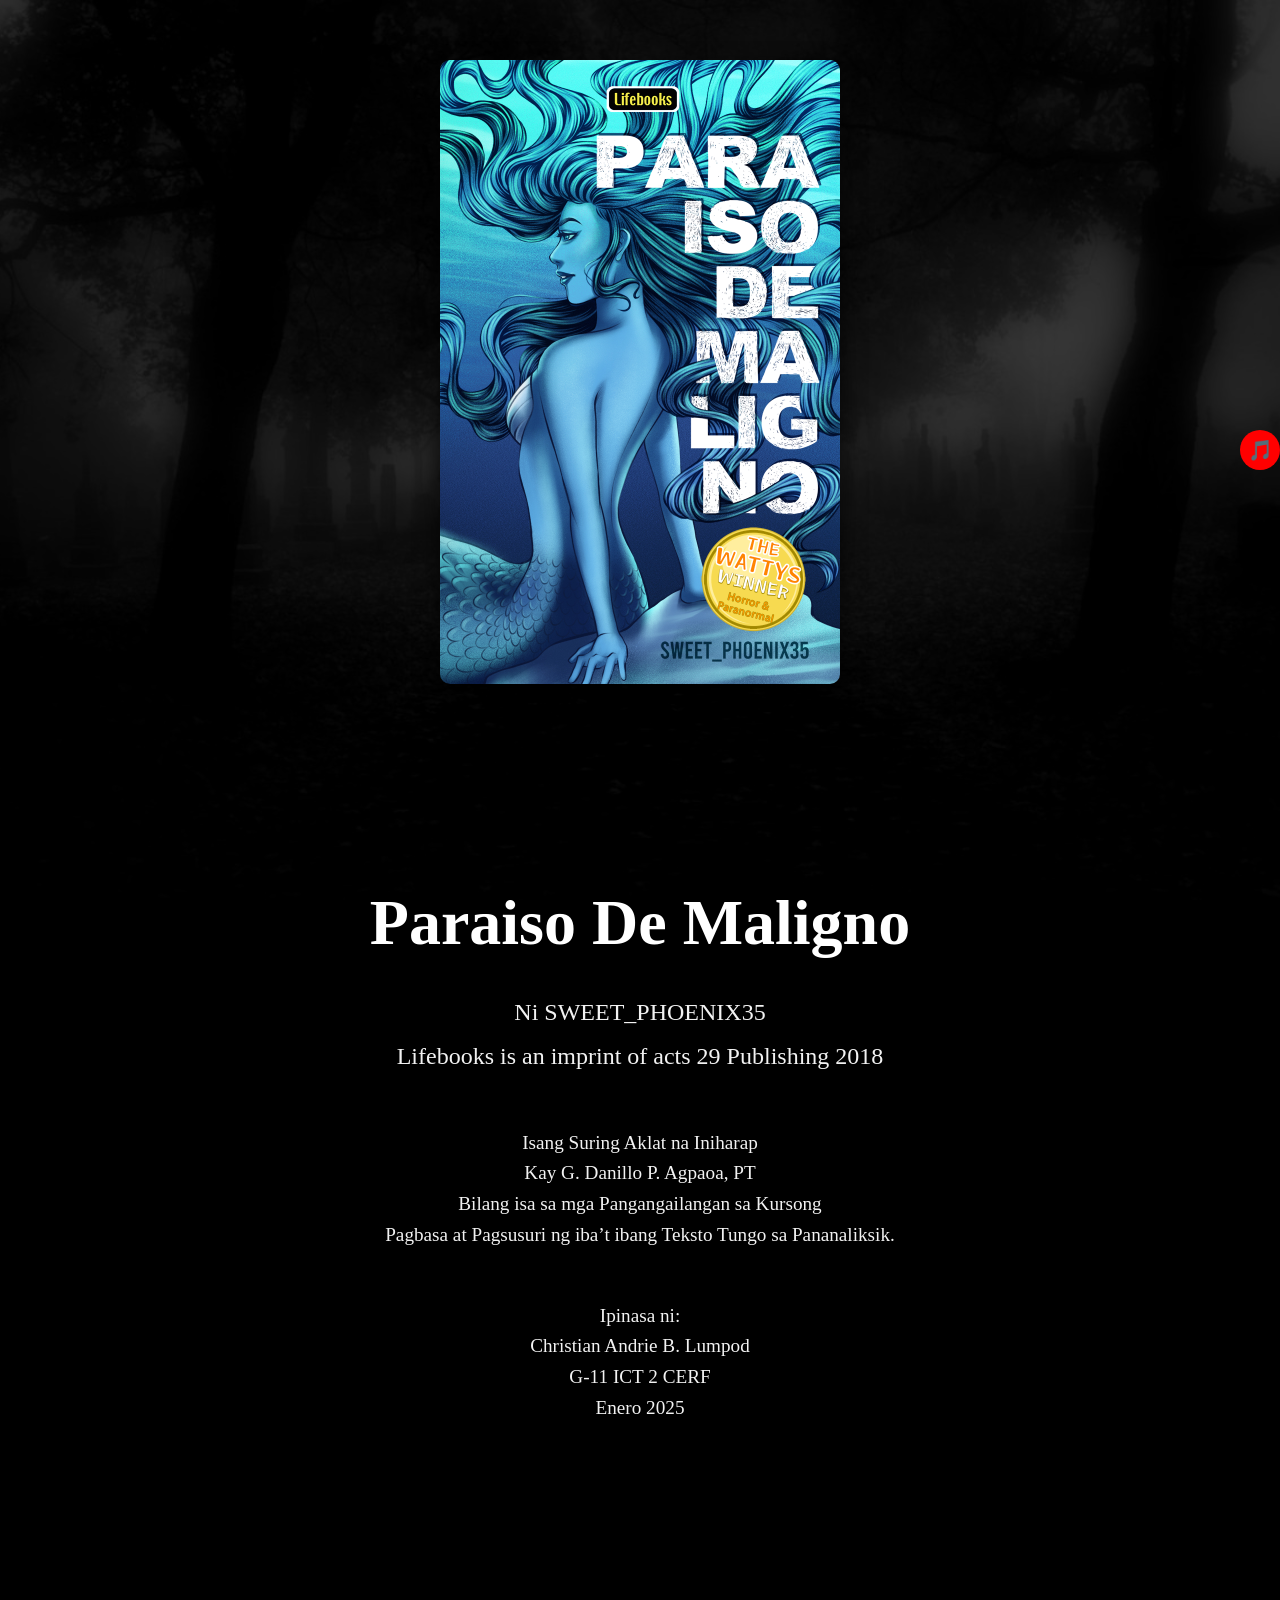
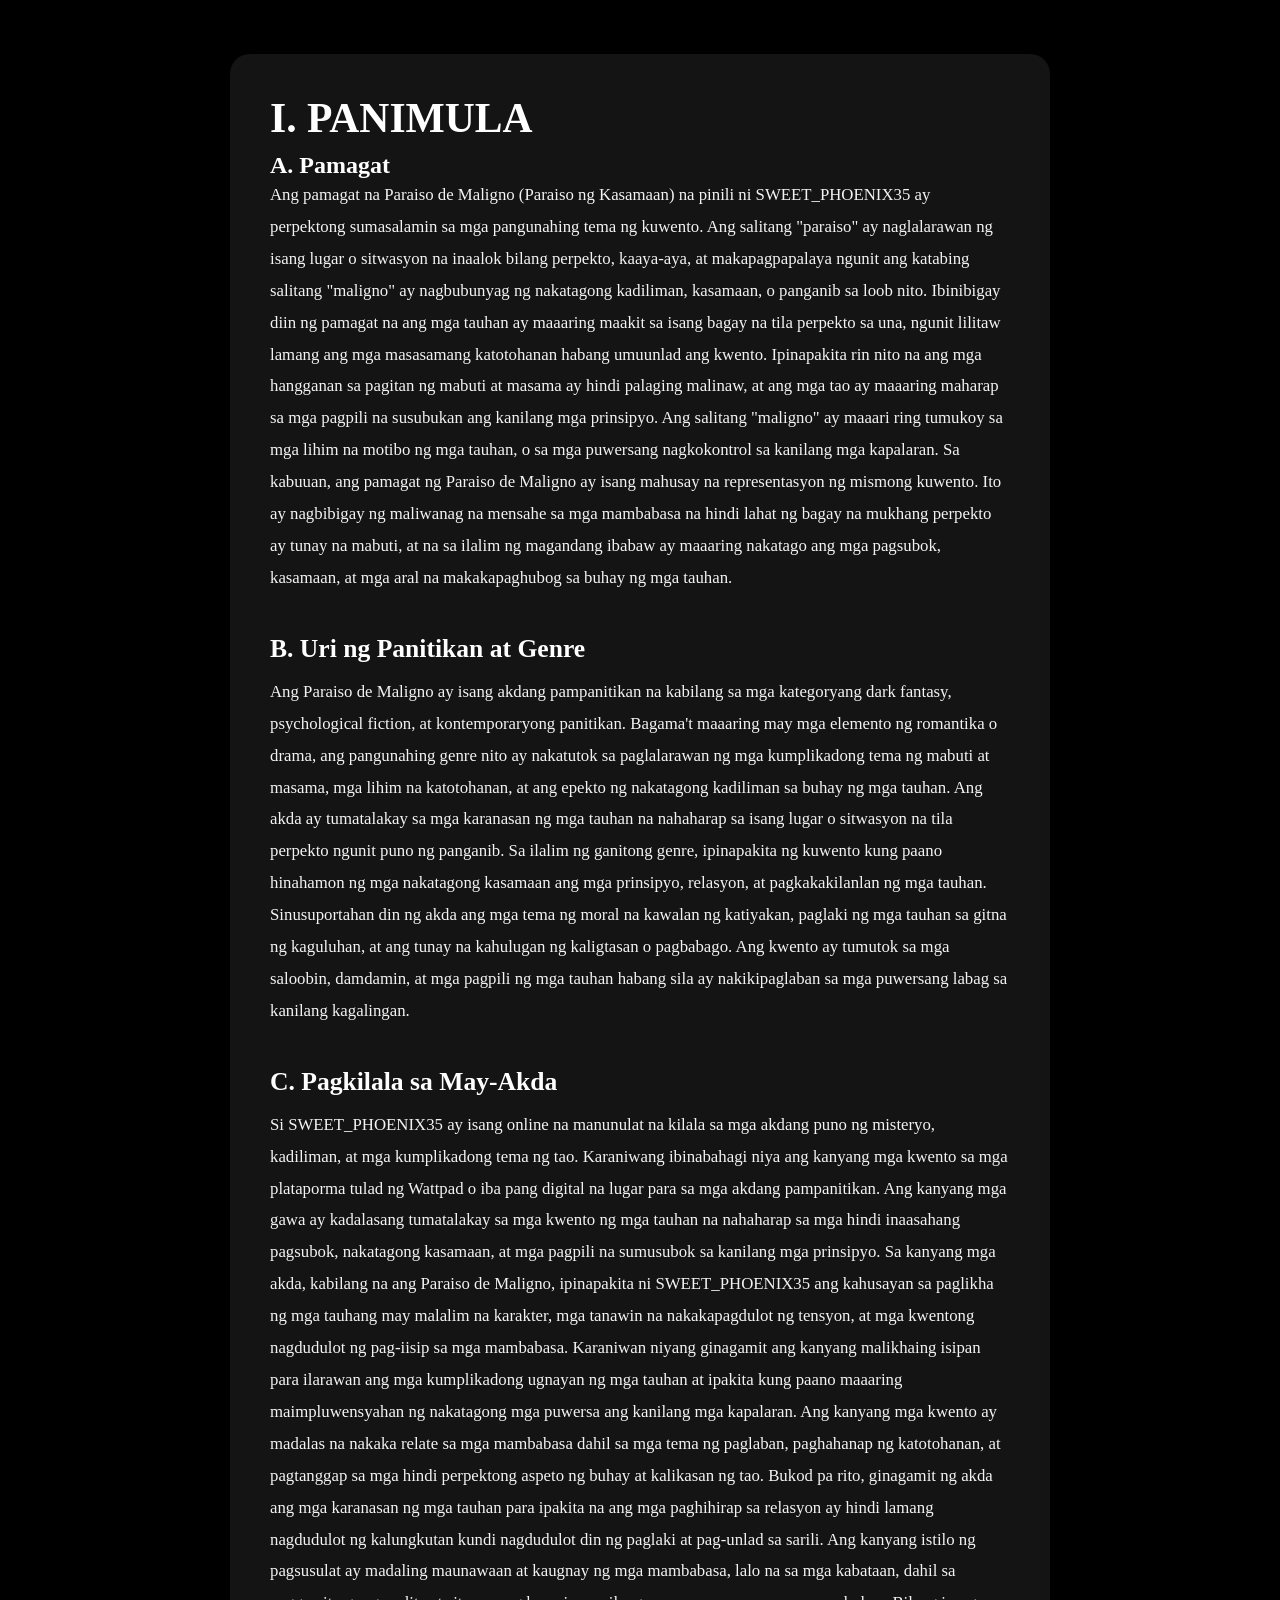
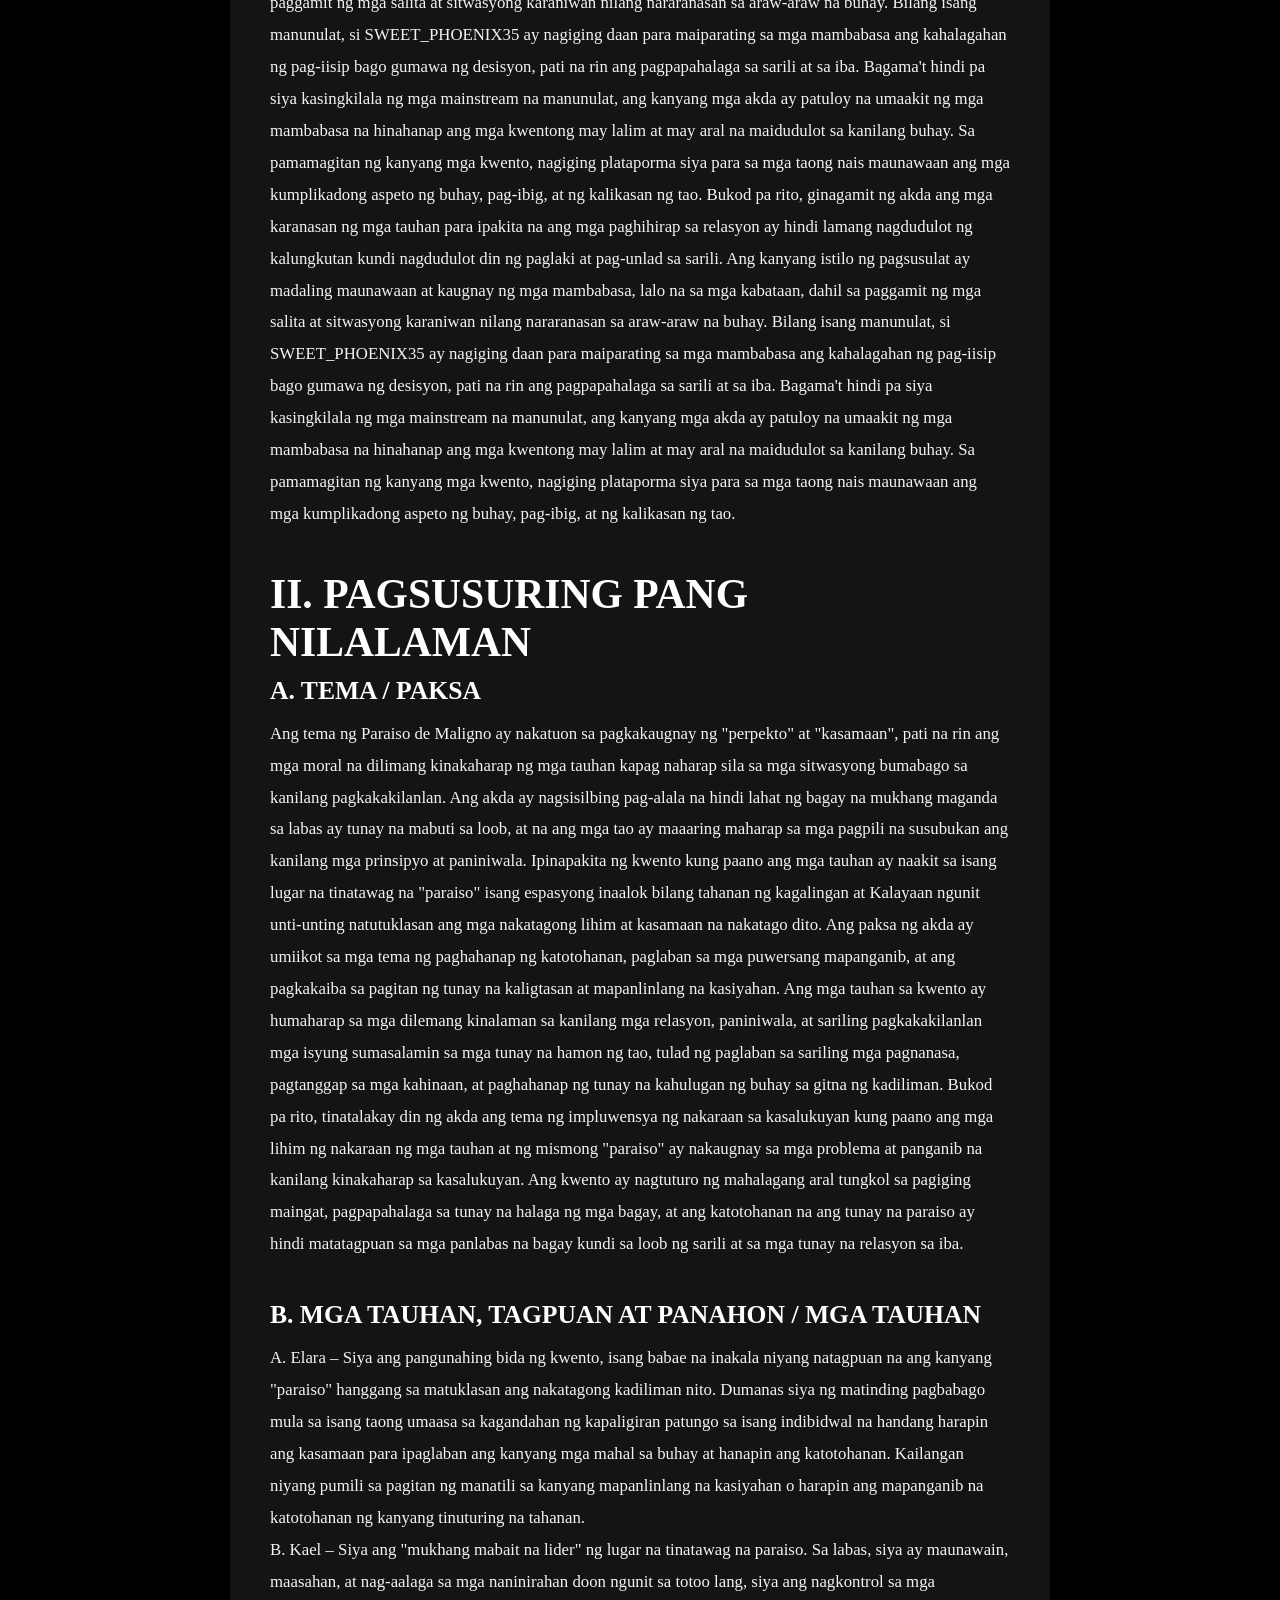
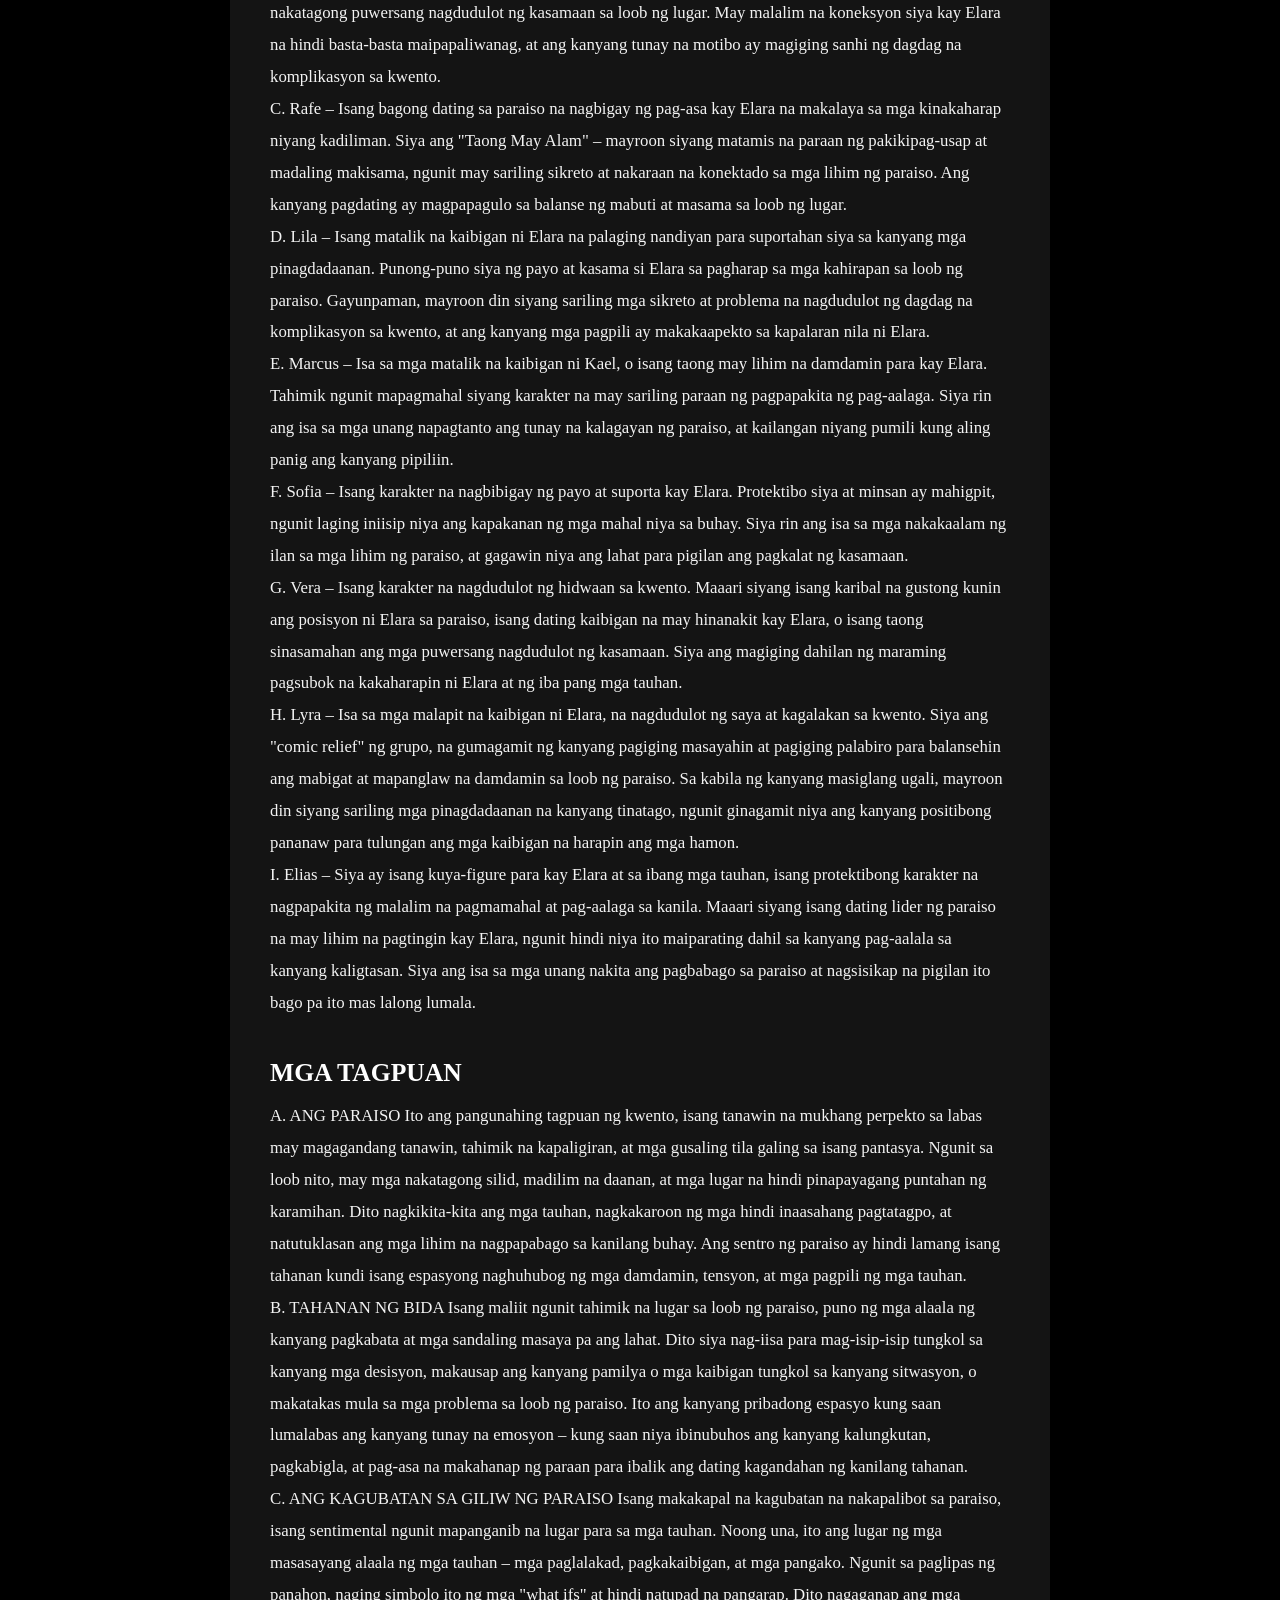
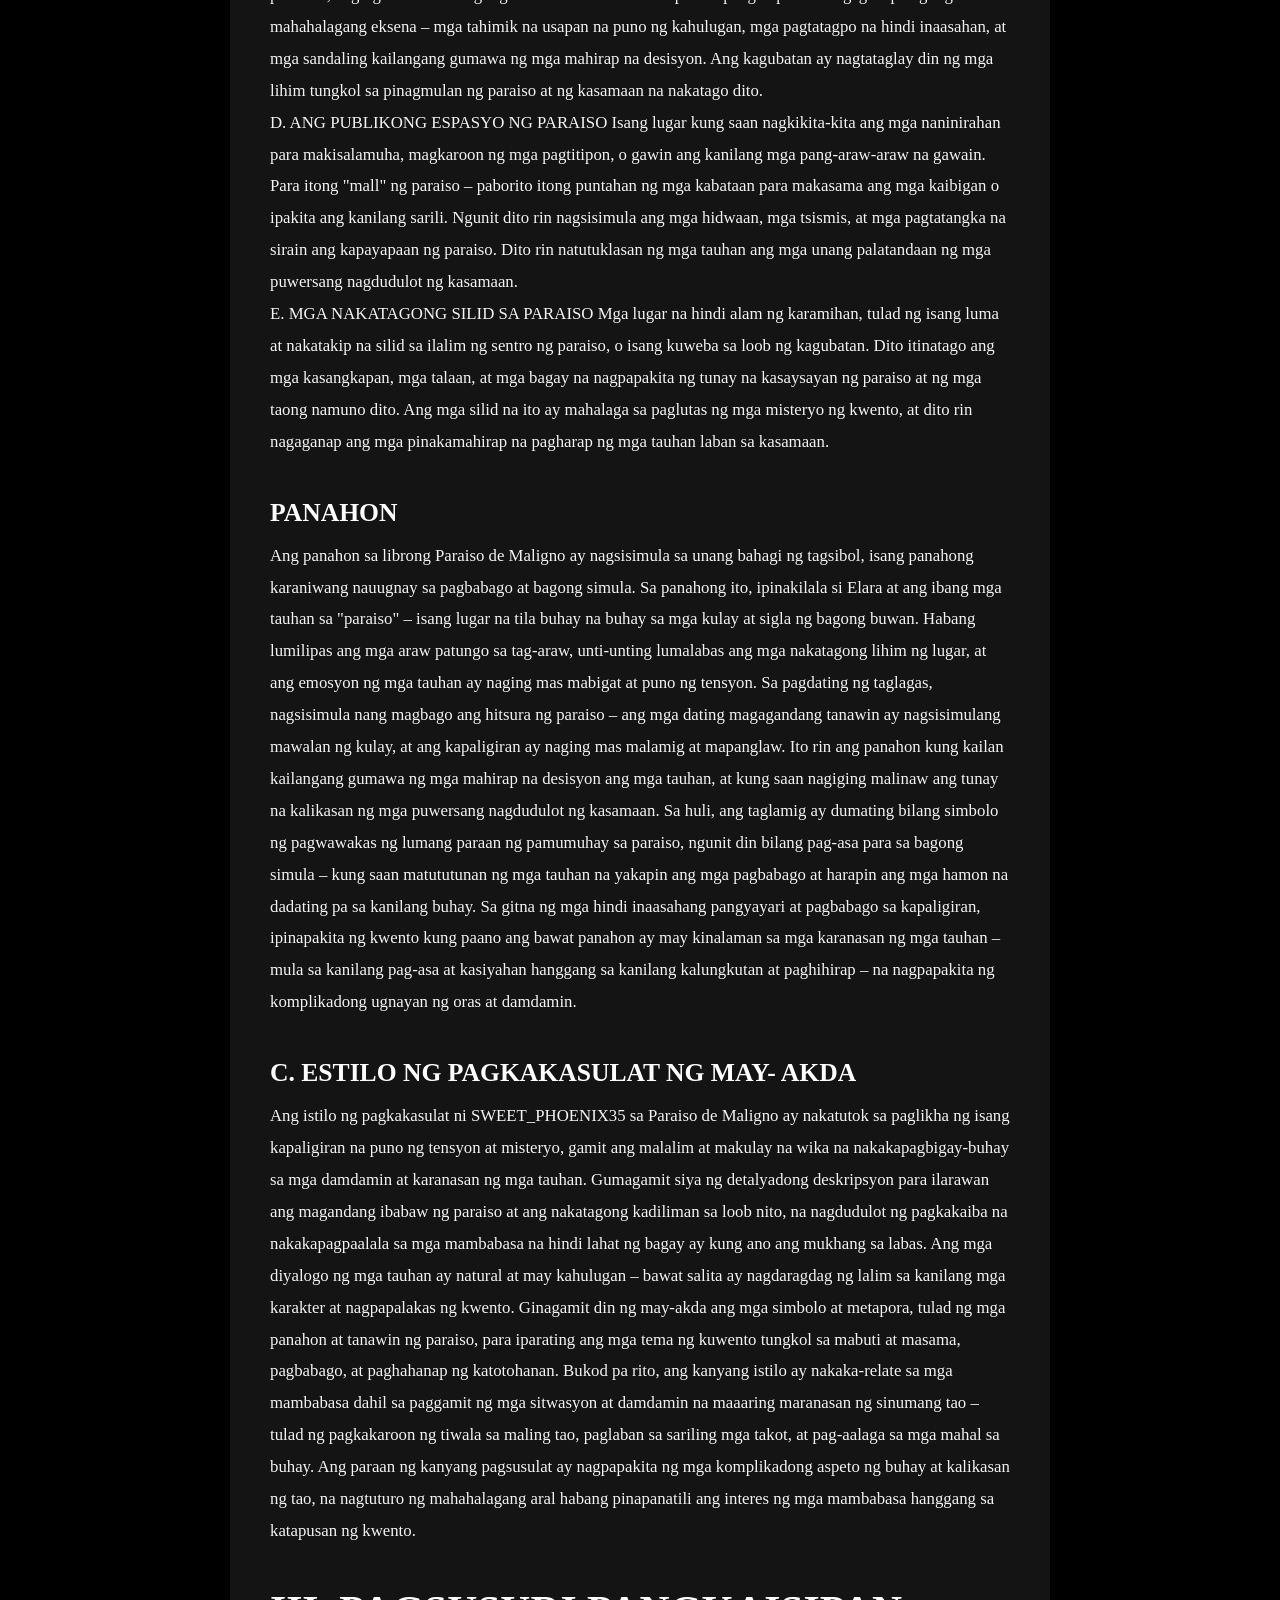
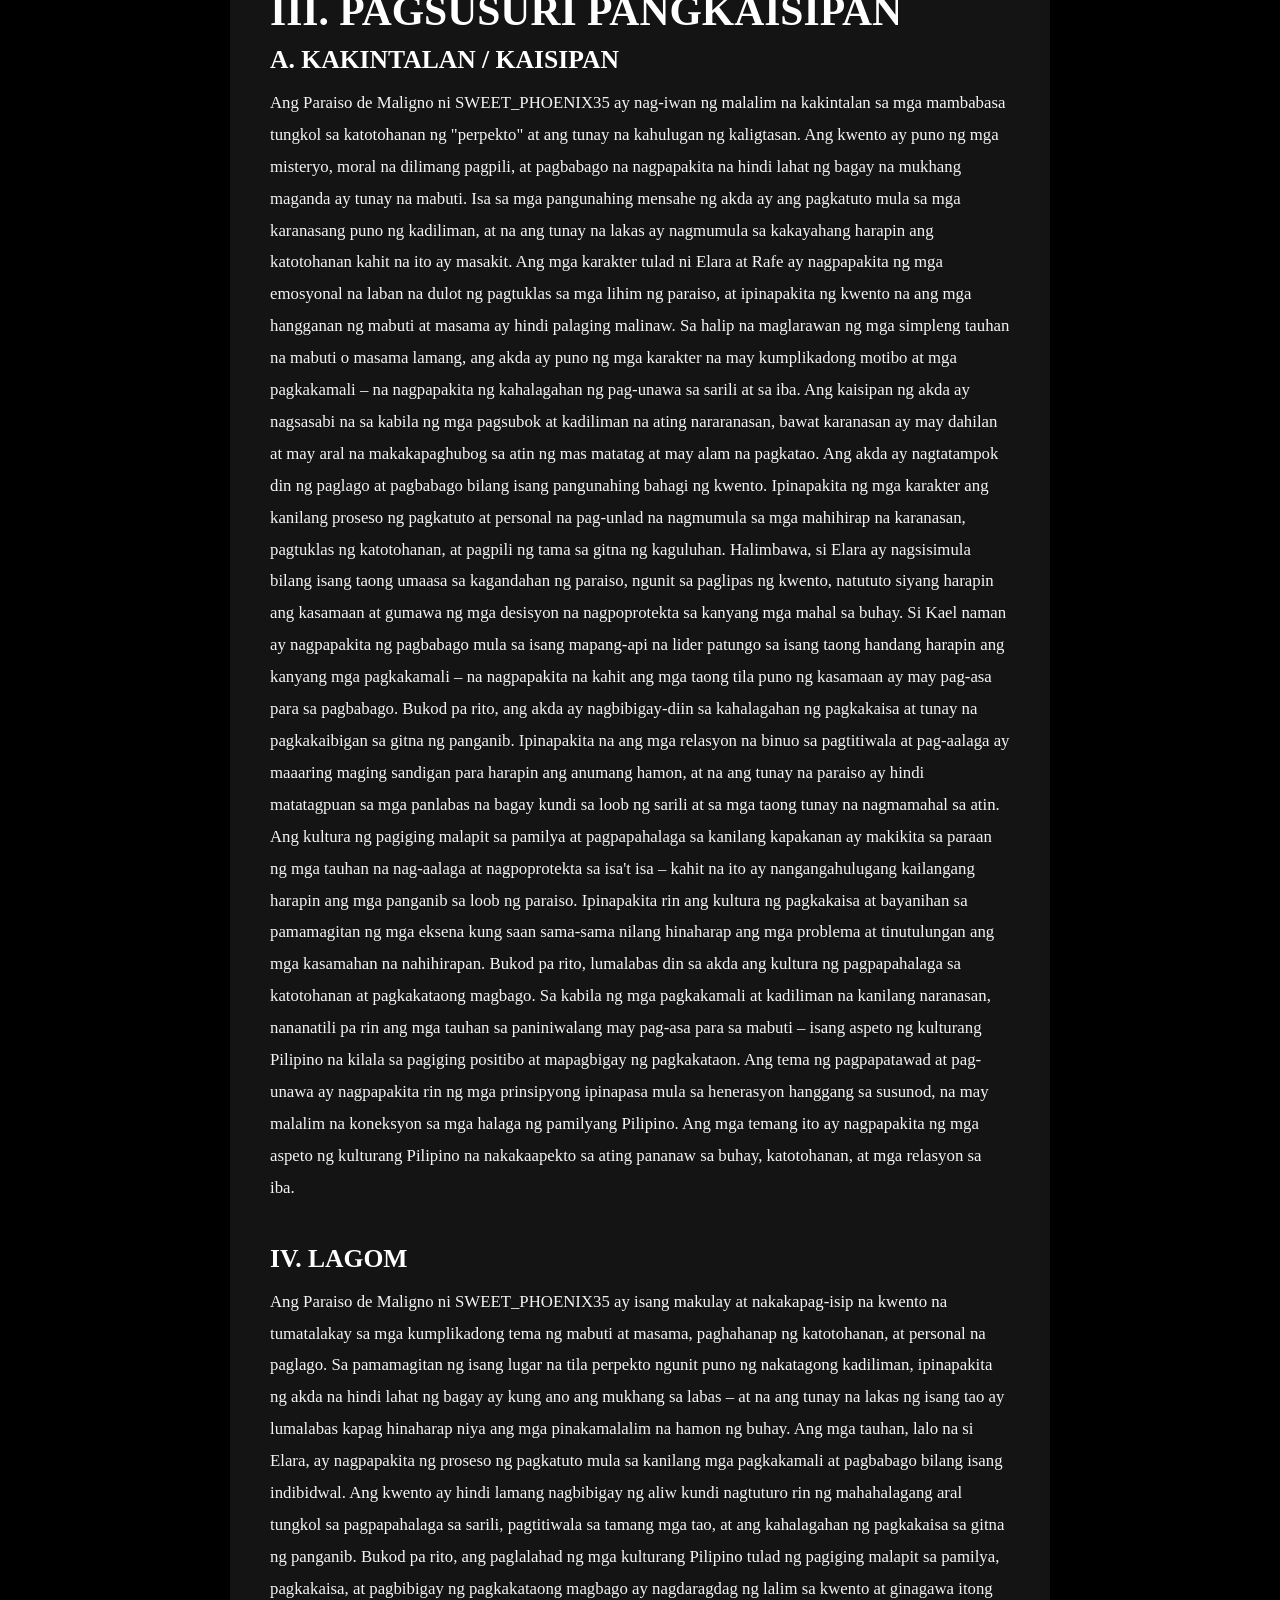
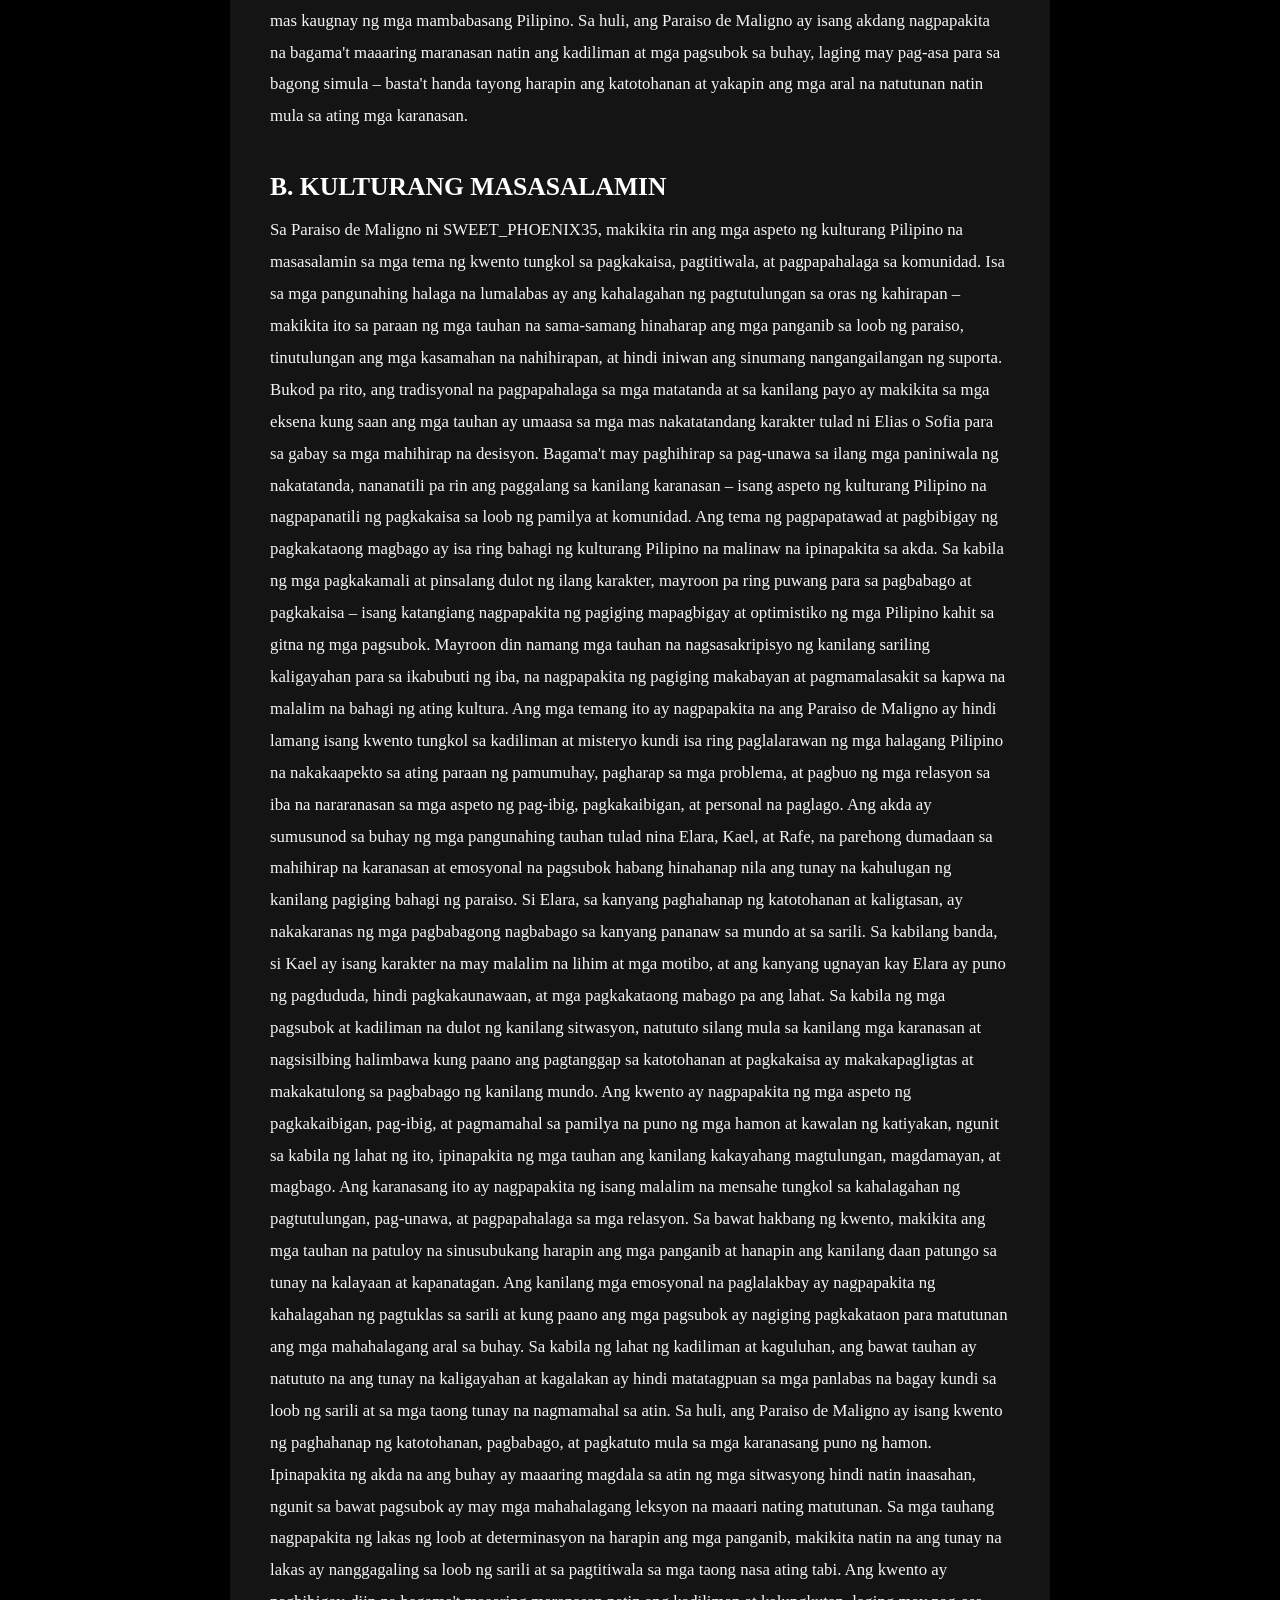
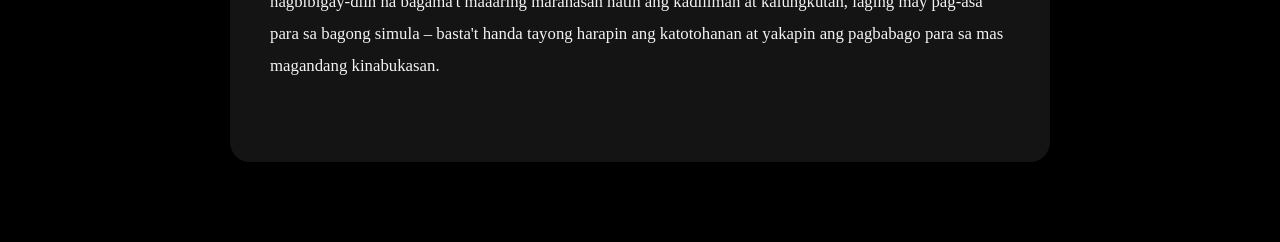
==== commit 623a7a11: "Update index.html" ====
--- a/index.html
+++ b/index.html
@@ -6,7 +6,7 @@
 <title>BLOG</title>
 </head>
 
-  <img src="1img.jpg" alt="Book Cover" class="book-cover">
+  <img src="D.jpg" alt="Book Cover" class="book-cover">
  
  <link rel="stylesheet" href="style.css">
 
@@ -293,3 +293,4 @@
 
 
 
+
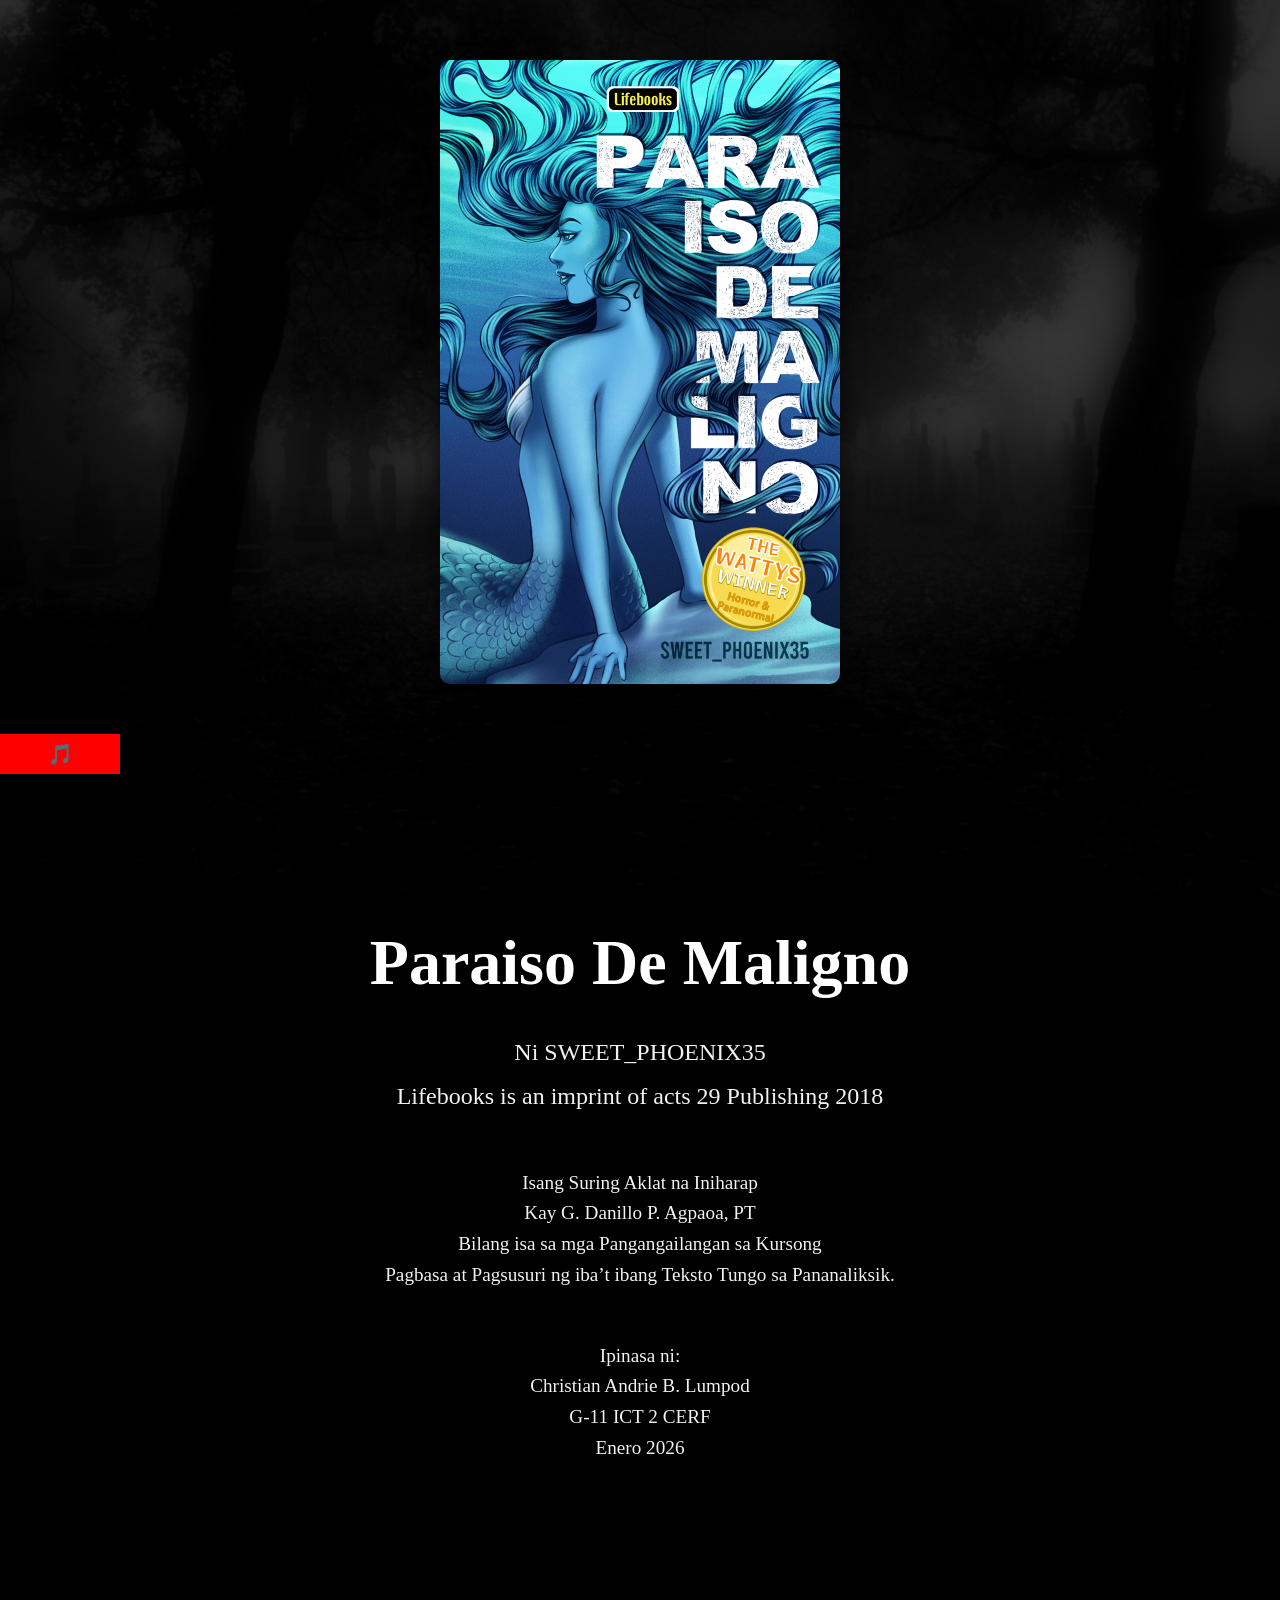
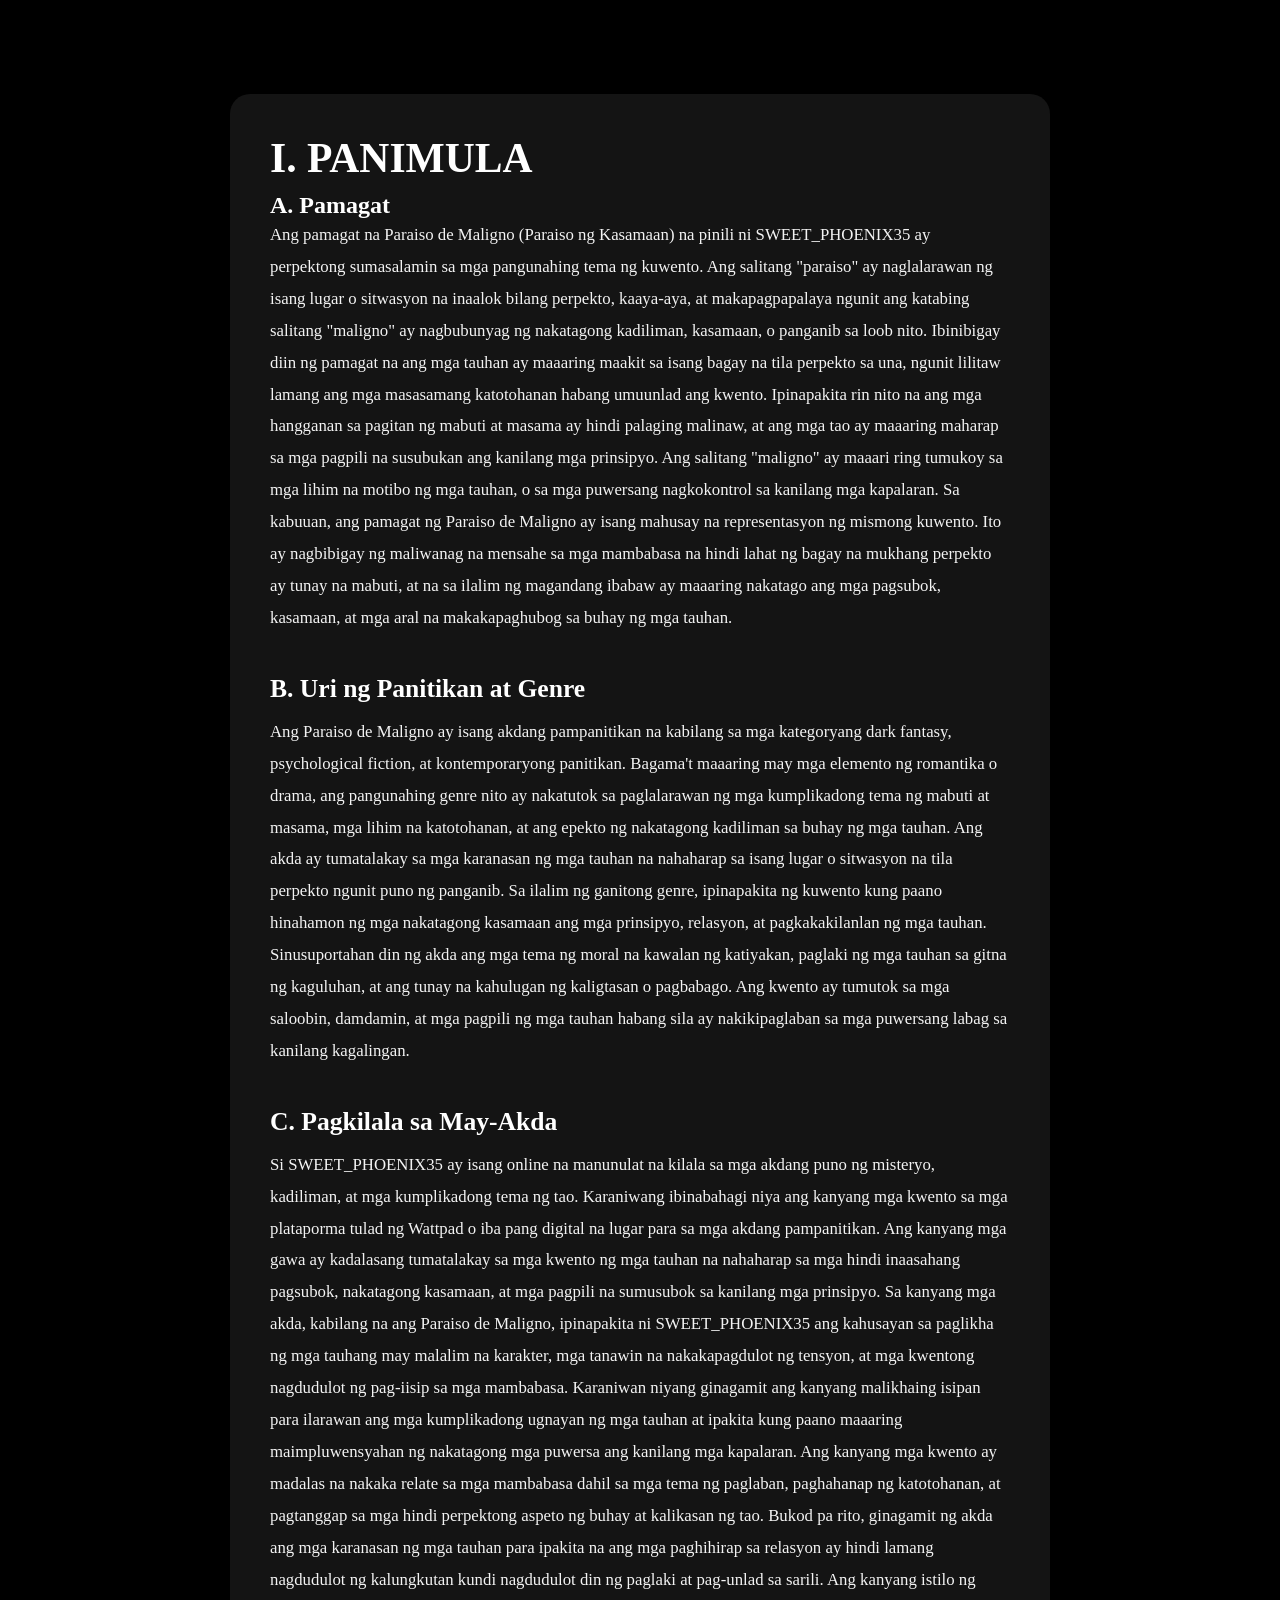
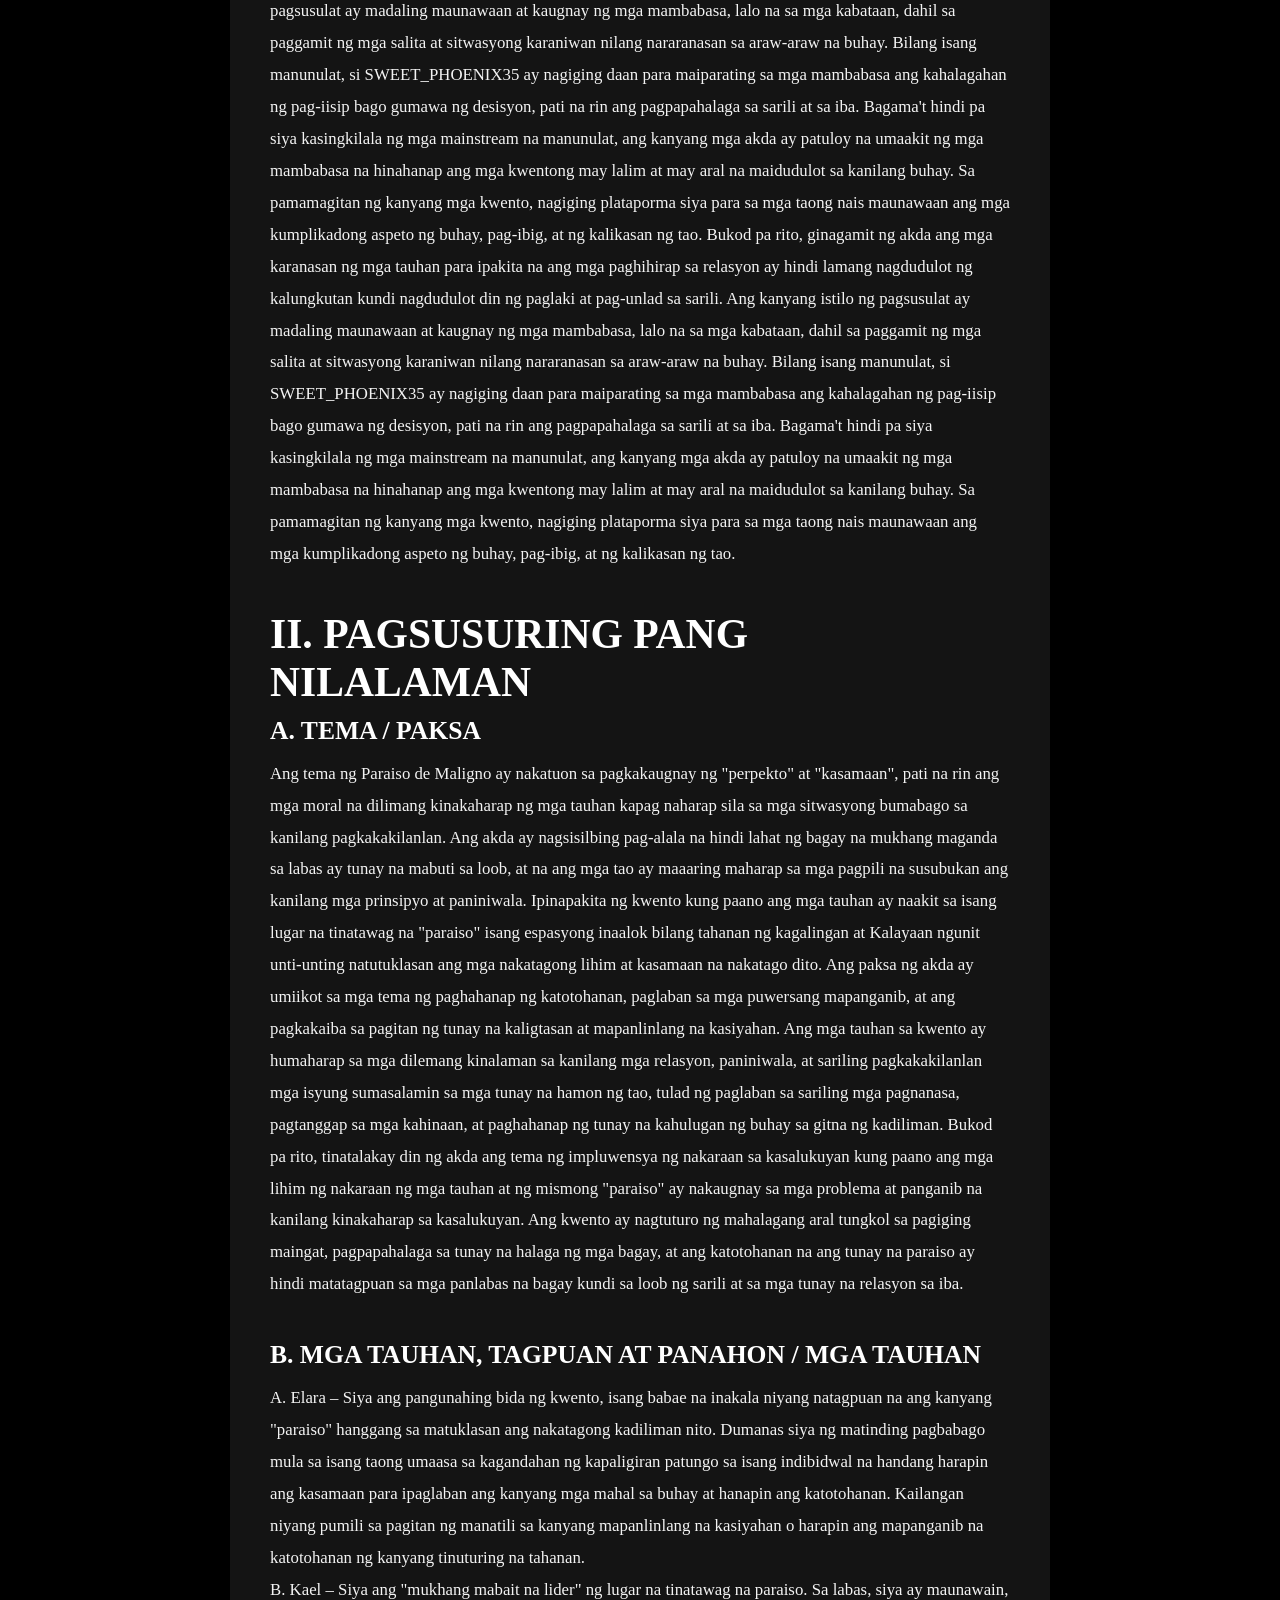
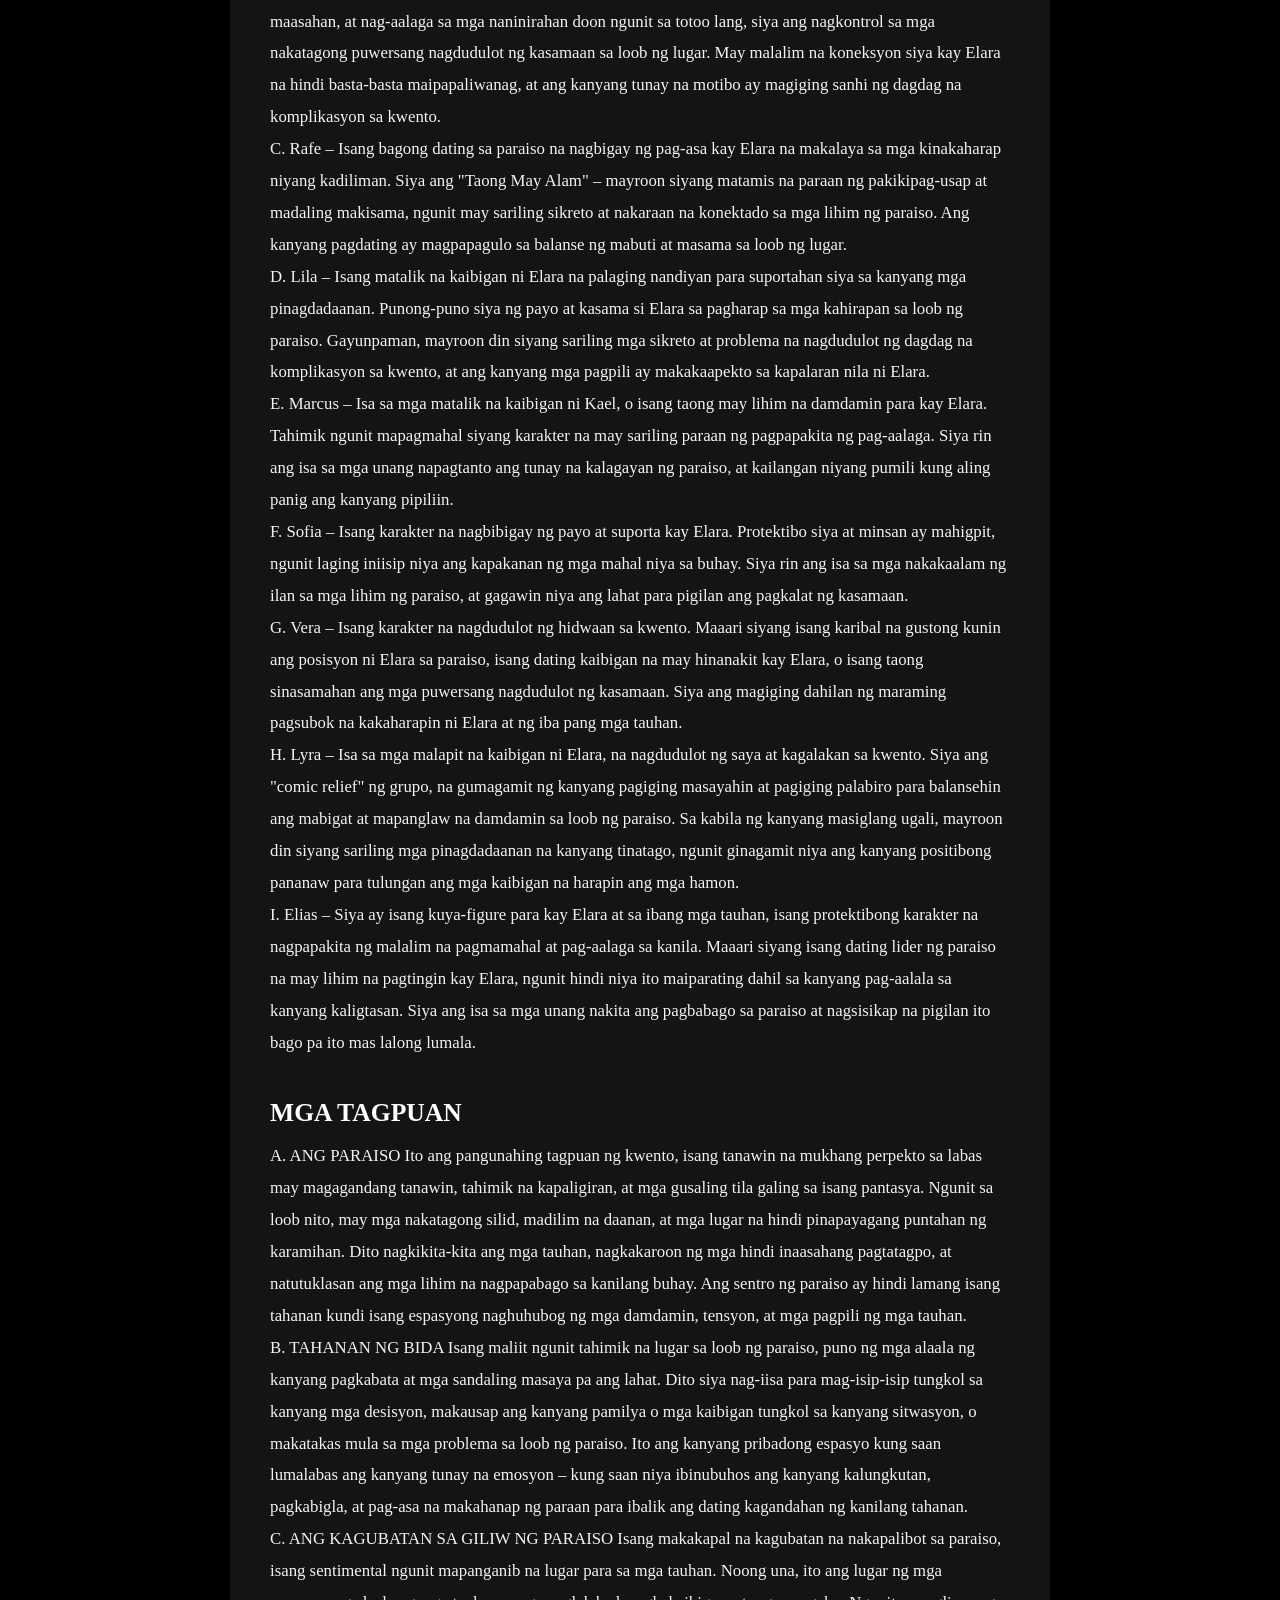
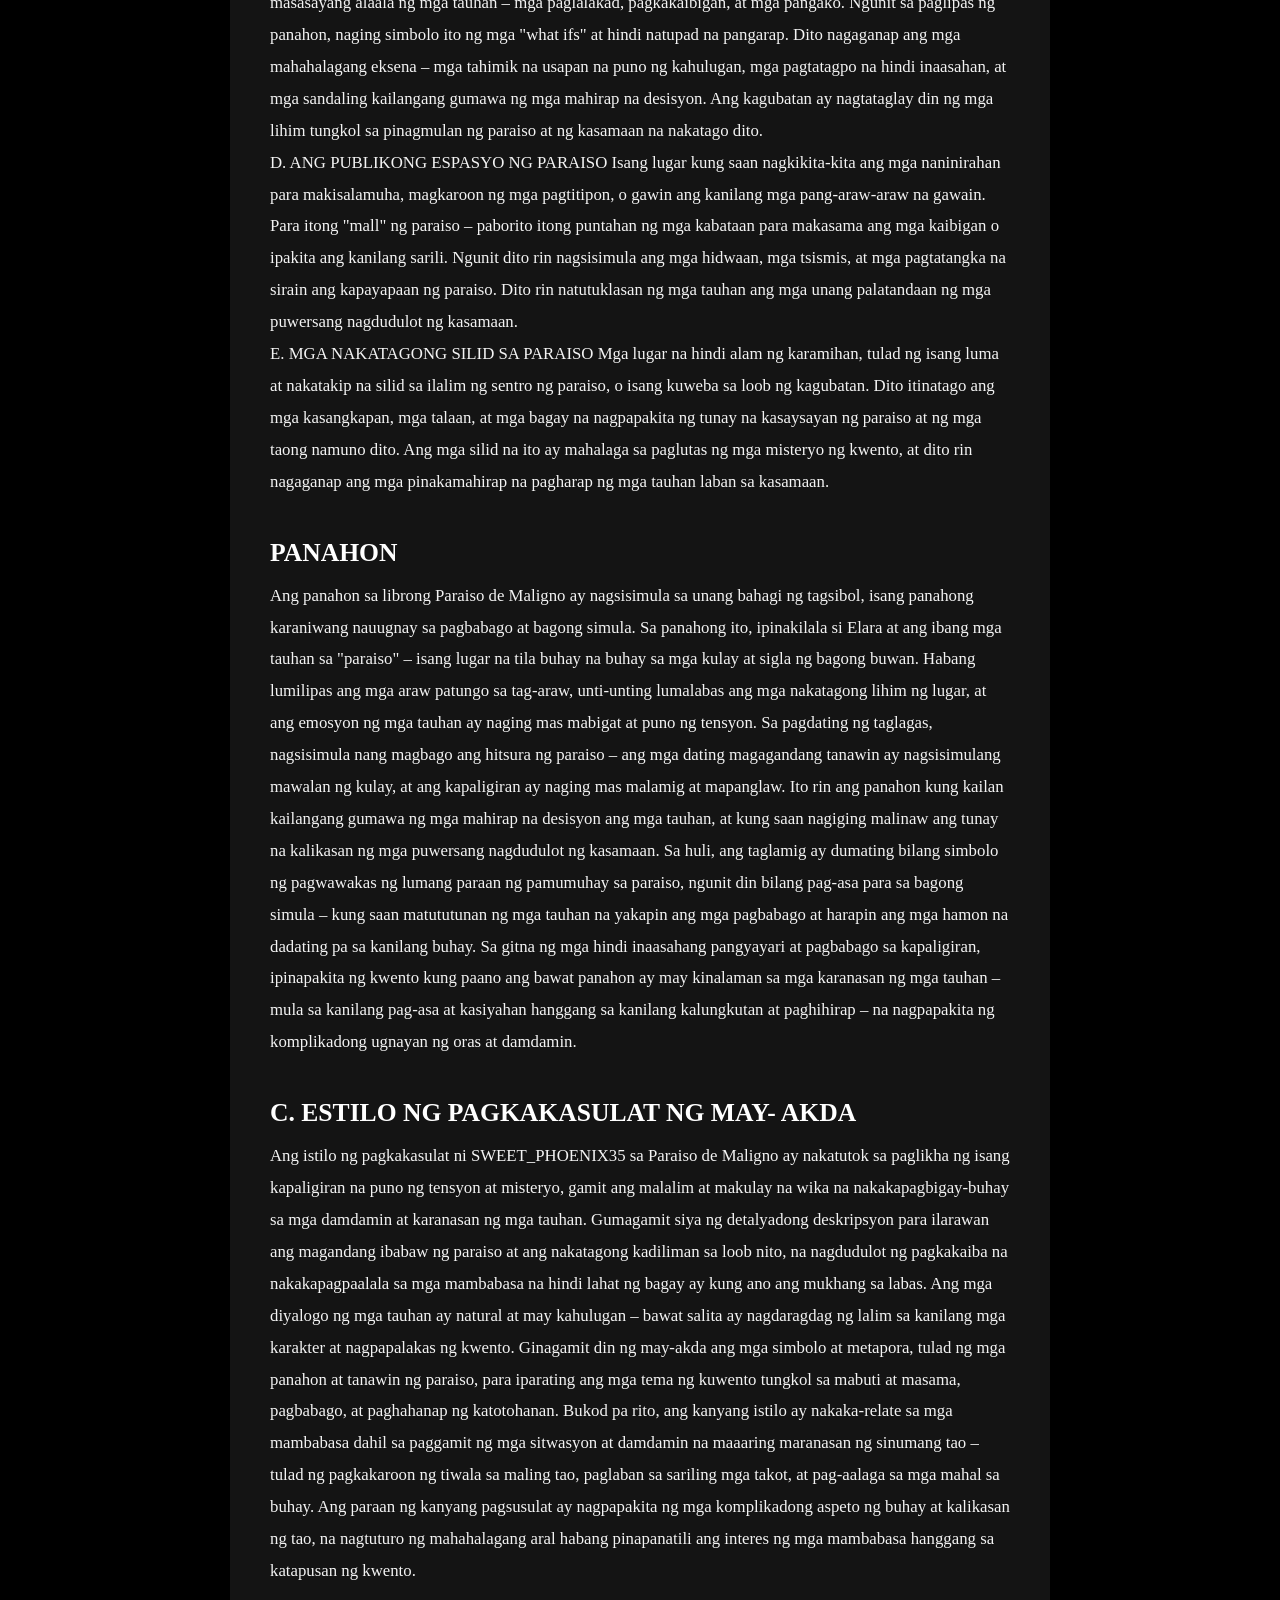
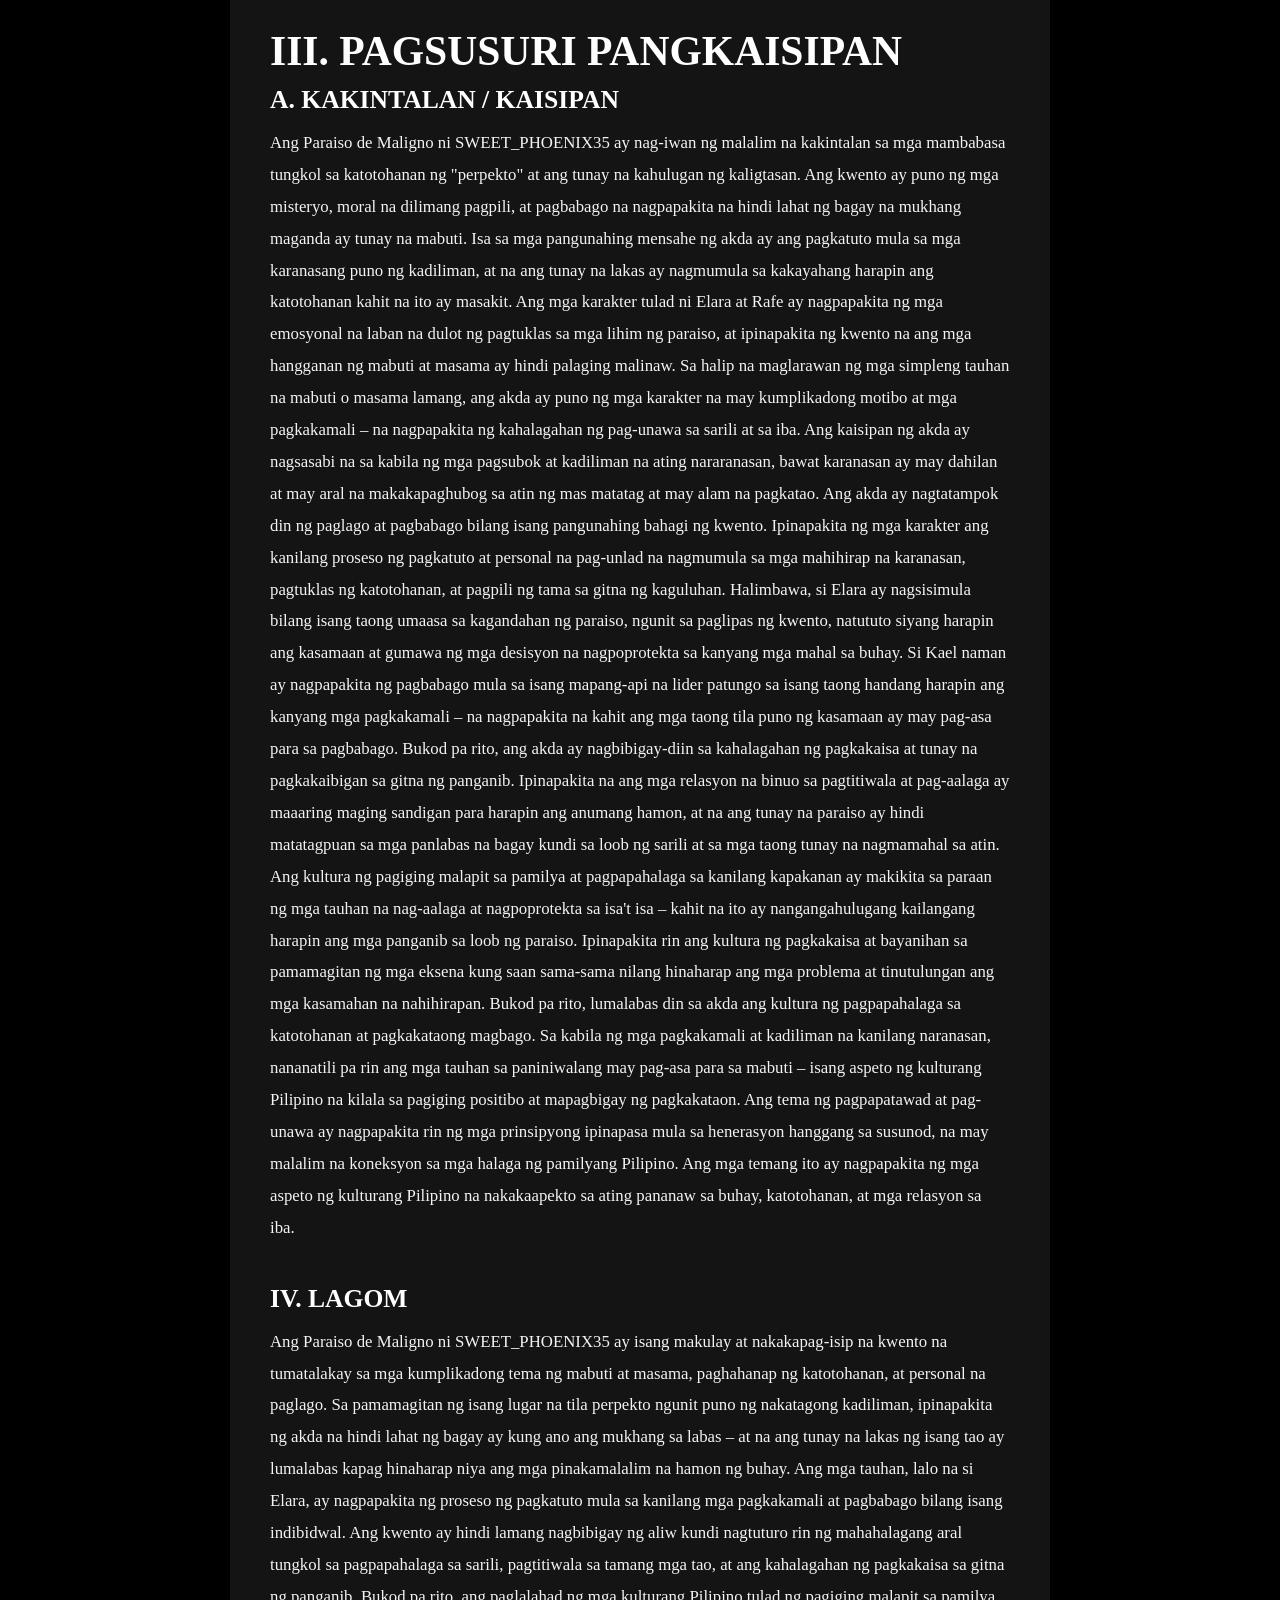
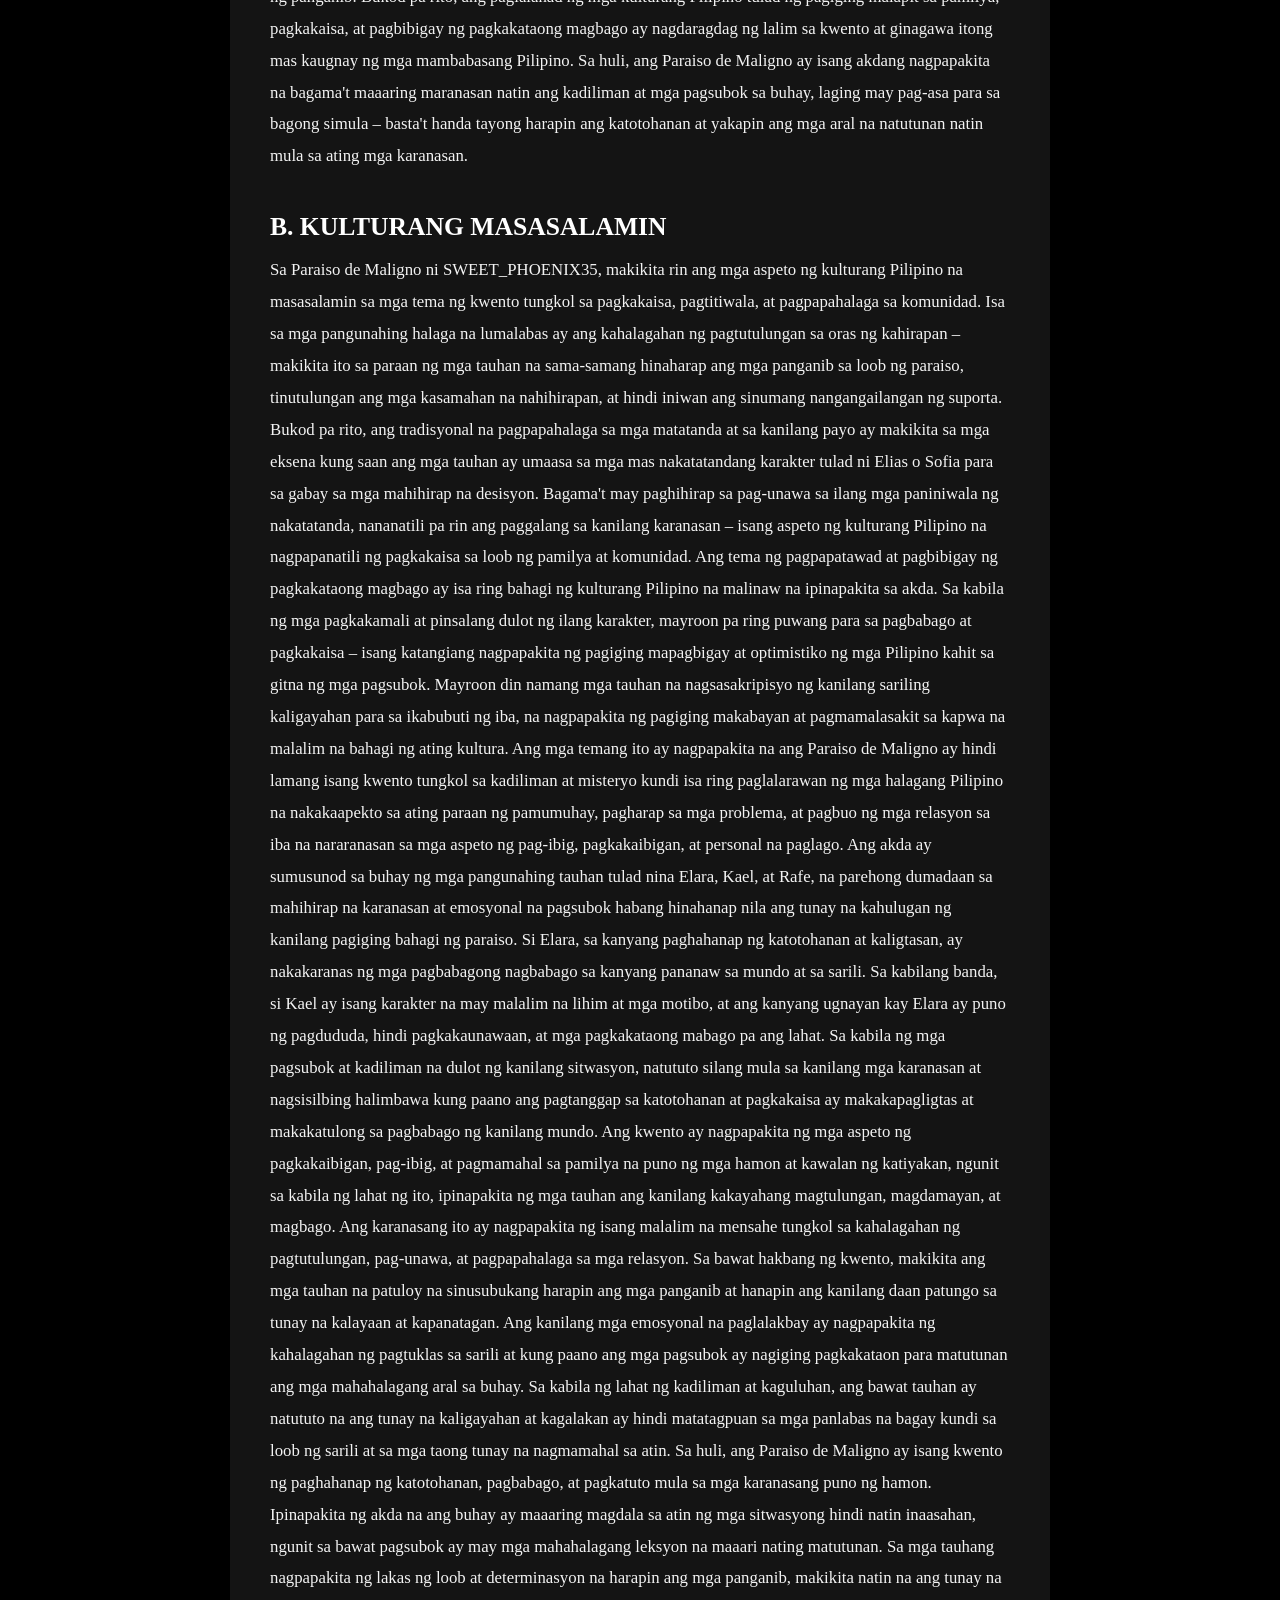
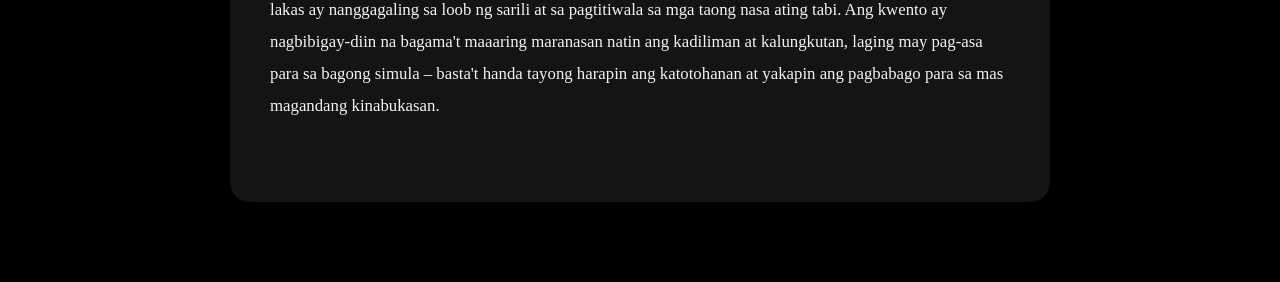
==== commit b91ec0a2: "Update index.html" ====
--- a/index.html
+++ b/index.html
@@ -53,7 +53,7 @@
           Ipinasa ni:<br>
           Christian Andrie B. Lumpod<br>
           G-11 ICT 2 CERF<br>
-          Enero 2025
+          Enero 2026
         </p>
       </div>
     </section>
@@ -294,3 +294,4 @@
 
 
 
+
--- a/style.css
+++ b/style.css
@@ -39,19 +39,14 @@
 }
 
 #musicBtn {
-  position: fixed;
-  top: 50%;
-  right: 0;
-  transform: translateY(-50%);
   background: red;
   color: #fff;
   border: none;
-  width: 40px;
+  width: 120px;
   height: 40px;
-  border-radius: 50%;
   cursor: pointer;
   font-size: 20px;
-  z-index: 9998;
+  z-index: 10000;
   display: flex;
   align-items: center;
   justify-content: center;
@@ -63,7 +58,6 @@
   background: #fff;
   color: red;
   box-shadow: 0 0 10px red;
-  transform: translateY(-50%) scale(1.2);
 }
 
 .modal {
@@ -229,13 +223,13 @@
 }
 
 ::-webkit-scrollbar-thumb {
-  background-color: rgb(255, 255, 255);
+  background-color: rgb(255, 0, 0);
   border-radius: 6px;
   border: 3px solid #111;
 }
 
 ::-webkit-scrollbar-thumb:hover {
-  background-color: #ffffff;
+  background-color: #ff0000;
 }
 
 @media (max-width: 1024px) {
@@ -402,3 +396,6 @@
   }
 }
 
+
+
+
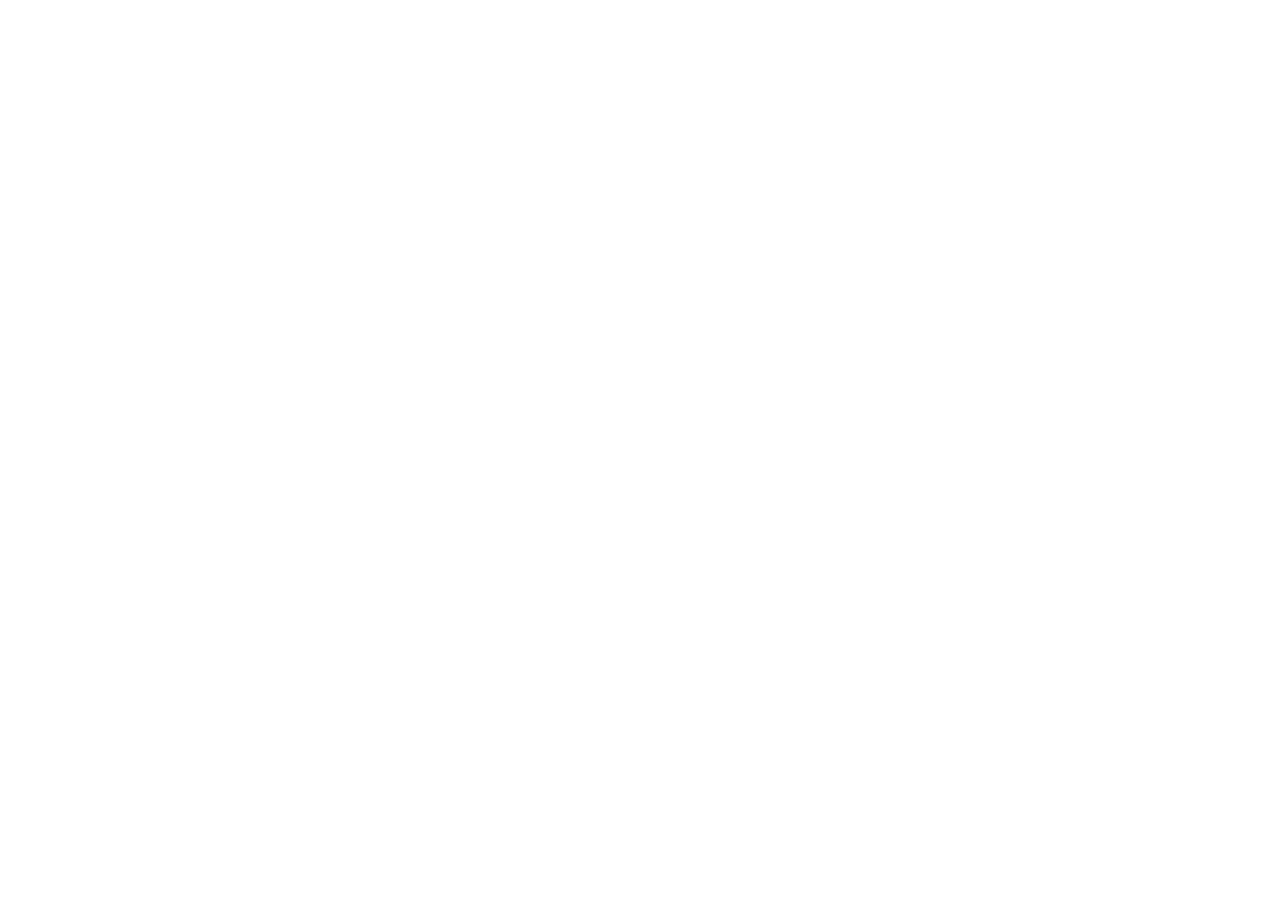
==== commit 67cd5c2f: "Add files via upload" ====
--- a/index.html
+++ b/index.html
@@ -1,297 +1,22 @@
 <!DOCTYPE html>
 <html lang="en">
 <head>
-<meta charset="UTF-8">
+    <meta charset="UTF-8">
 <meta name="viewport" content="width=device-width, initial-scale=1.0">
-<title>BLOG</title>
+<link rel="icon" type="image/png"href="Logo.jpg"><title>R.I.A</title>
+ <link rel="stylesheet" href="Opening.css">
 </head>
-
-  <img src="D.jpg" alt="Book Cover" class="book-cover">
- 
- <link rel="stylesheet" href="style.css">
-
-<button id="musicBtn">🎵</button>
-
-<div id="musicModal" class="modal">
-    <span class="close">↩</span>
-    <div class="modal-content">
-        <p>MUSIC</p>
-        <audio id="horrorAudio" loop>
-            <source src="I.mp3" type="audio/mpeg">
-        </audio>
-        <br>
-        <div>
-            <button onclick="playMusic()">PLAY</button>
-            <button onclick="pauseMusic()">PAUSE</button>
-        </div>
-    </div>
-</div>
-
 <body>
 
-<div class="overlay"></div>
+    <video id="bgVideo" class="bg-video" autoplay playsinline webkit-playsinline>
+        <source src="BG.mp4" type="video/mp4">
+    </video>
 
-<div class="page">
+    <div id="loader-container">
+        <div class="loader"></div>
+    </div>
 
-    <section class="opening">
-      <div>
-        <h1 style="font-size:4rem; font-weight:bold; margin-bottom:30px;">Paraiso De Maligno</h1>
-
-        <p style="font-size:1.5rem; margin-bottom:50px;">
-          Ni SWEET_PHOENIX35<br>
-          Lifebooks is an imprint of acts 29 Publishing 2018
-        </p>
-
-        <p style="font-size:1.2rem; line-height:1.6; margin-bottom:50px;">
-          Isang Suring Aklat na Iniharap<br>
-          Kay G. Danillo P. Agpaoa, PT<br>
-          Bilang isa sa mga Pangangailangan sa Kursong<br>
-          Pagbasa at Pagsusuri ng iba’t ibang Teksto Tungo sa Pananaliksik.
-        </p>
-
-        <p style="font-size:1.2rem; line-height:1.6;">
-          Ipinasa ni:<br>
-          Christian Andrie B. Lumpod<br>
-          G-11 ICT 2 CERF<br>
-          Enero 2026
-        </p>
-      </div>
-    </section>
-
-    <section class="review-wrapper">
-        <article class="review">
-            <h1>I. PANIMULA </h1>
-            <h2>A.	Pamagat</h2>
-            <div class="section">
-                    <p>Ang pamagat na Paraiso de Maligno (Paraiso ng Kasamaan) na pinili ni SWEET_PHOENIX35 ay perpektong sumasalamin sa mga pangunahing tema ng kuwento. Ang salitang "paraiso" ay naglalarawan ng isang lugar o sitwasyon na inaalok bilang perpekto, kaaya-aya, at makapagpapalaya ngunit ang katabing salitang "maligno" ay nagbubunyag ng nakatagong kadiliman, kasamaan, o panganib sa loob nito.
-
-                                                Ibinibigay diin ng pamagat na ang mga tauhan ay maaaring maakit sa isang bagay na tila perpekto sa una, ngunit lilitaw lamang ang mga masasamang katotohanan habang umuunlad ang kwento. Ipinapakita rin nito na ang mga hangganan sa pagitan ng mabuti at masama ay hindi palaging malinaw, at ang mga tao ay maaaring maharap sa mga pagpili na susubukan ang kanilang mga prinsipyo. Ang salitang "maligno" ay maaari ring tumukoy sa mga lihim na motibo ng mga tauhan, o sa mga puwersang nagkokontrol sa kanilang mga kapalaran.
-
-
-                                   Sa kabuuan, ang pamagat ng Paraiso de Maligno ay isang mahusay na representasyon ng mismong kuwento. Ito ay nagbibigay ng maliwanag na mensahe sa mga mambabasa na hindi lahat ng bagay na mukhang perpekto ay tunay na mabuti, at na sa ilalim ng magandang ibabaw ay maaaring nakatago ang mga pagsubok, kasamaan, at mga aral na makakapaghubog sa buhay ng mga tauhan.
-
-                                          </p>
-            </div>
-                                                     
-
-            <div class="section">
-                <h2>B.	Uri ng Panitikan at Genre</h2>
-                <p>Ang Paraiso de Maligno ay isang akdang pampanitikan na kabilang sa mga kategoryang dark fantasy, psychological fiction, at kontemporaryong panitikan. Bagama't maaaring may mga elemento ng romantika o drama, ang pangunahing genre nito ay nakatutok sa paglalarawan ng mga kumplikadong tema ng mabuti at masama, mga lihim na katotohanan, at ang epekto ng nakatagong kadiliman sa buhay ng mga tauhan.
- 
-Ang akda ay tumatalakay sa mga karanasan ng mga tauhan na nahaharap sa isang lugar o sitwasyon na tila perpekto ngunit puno ng panganib. Sa ilalim ng ganitong genre, ipinapakita ng kuwento kung paano hinahamon ng mga nakatagong kasamaan ang mga prinsipyo, relasyon, at pagkakakilanlan ng mga tauhan. Sinusuportahan din ng akda ang mga tema ng moral na kawalan ng katiyakan, paglaki ng mga tauhan sa gitna ng kaguluhan, at ang tunay na kahulugan ng kaligtasan o pagbabago. Ang kwento ay tumutok sa mga saloobin, damdamin, at mga pagpili ng mga tauhan habang sila ay nakikipaglaban sa mga puwersang labag sa kanilang kagalingan.
-
-                                                             
-                </p>
-            </div>
-
-            <div class="section">
-                <h2>C.	Pagkilala sa May-Akda</h2>
-                <p>                       Si SWEET_PHOENIX35 ay isang online na manunulat na kilala sa mga akdang puno ng misteryo, kadiliman, at mga kumplikadong tema ng tao. Karaniwang ibinabahagi niya ang kanyang mga kwento sa mga plataporma tulad ng Wattpad o iba pang digital na lugar para sa mga akdang pampanitikan. Ang kanyang mga gawa ay kadalasang tumatalakay sa mga kwento ng mga tauhan na nahaharap sa mga hindi inaasahang pagsubok, nakatagong kasamaan, at mga pagpili na sumusubok sa kanilang mga prinsipyo.
- 
-Sa kanyang mga akda, kabilang na ang Paraiso de Maligno, ipinapakita ni SWEET_PHOENIX35 ang kahusayan sa paglikha ng mga tauhang may malalim na karakter, mga tanawin na nakakapagdulot ng tensyon, at mga kwentong nagdudulot ng pag-iisip sa mga mambabasa. Karaniwan niyang ginagamit ang kanyang malikhaing isipan para ilarawan ang mga kumplikadong ugnayan ng mga tauhan at ipakita kung paano maaaring maimpluwensyahan ng nakatagong mga puwersa ang kanilang mga kapalaran. Ang kanyang mga kwento ay madalas na nakaka relate sa mga mambabasa dahil sa mga tema ng paglaban, paghahanap ng katotohanan, at pagtanggap sa mga hindi perpektong aspeto ng buhay at kalikasan ng tao.
-
-Bukod pa rito, ginagamit ng akda ang mga karanasan ng mga tauhan para ipakita na ang mga paghihirap sa relasyon ay hindi lamang nagdudulot ng kalungkutan kundi nagdudulot din ng paglaki at pag-unlad sa sarili. Ang kanyang istilo ng pagsusulat ay madaling maunawaan at kaugnay ng mga mambabasa, lalo na sa mga kabataan, dahil sa paggamit ng mga salita at sitwasyong karaniwan nilang nararanasan sa araw-araw na buhay.
- 
-Bilang isang manunulat, si SWEET_PHOENIX35 ay nagiging daan para maiparating sa mga mambabasa ang kahalagahan ng pag-iisip bago gumawa ng desisyon, pati na rin ang pagpapahalaga sa sarili at sa iba. Bagama't hindi pa siya kasingkilala ng mga mainstream na manunulat, ang kanyang mga akda ay patuloy na umaakit ng mga mambabasa na hinahanap ang mga kwentong may lalim at may aral na maidudulot sa kanilang buhay. Sa pamamagitan ng kanyang mga kwento, nagiging plataporma siya para sa mga taong nais maunawaan ang mga kumplikadong aspeto ng buhay, pag-ibig, at ng kalikasan ng tao.
-
-Bukod pa rito, ginagamit ng akda ang mga karanasan ng mga tauhan para ipakita na ang mga paghihirap sa relasyon ay hindi lamang nagdudulot ng kalungkutan kundi nagdudulot din ng paglaki at pag-unlad sa sarili. Ang kanyang istilo ng pagsusulat ay madaling maunawaan at kaugnay ng mga mambabasa, lalo na sa mga kabataan, dahil sa paggamit ng mga salita at sitwasyong karaniwan nilang nararanasan sa araw-araw na buhay.
- 
-Bilang isang manunulat, si SWEET_PHOENIX35 ay nagiging daan para maiparating sa mga mambabasa ang kahalagahan ng pag-iisip bago gumawa ng desisyon, pati na rin ang pagpapahalaga sa sarili at sa iba. Bagama't hindi pa siya kasingkilala ng mga mainstream na manunulat, ang kanyang mga akda ay patuloy na umaakit ng mga mambabasa na hinahanap ang mga kwentong may lalim at may aral na maidudulot sa kanilang buhay. Sa pamamagitan ng kanyang mga kwento, nagiging plataporma siya para sa mga taong nais maunawaan ang mga kumplikadong aspeto ng buhay, pag-ibig, at ng kalikasan ng tao.
-
-
-                                           </p>
-            </div>
-
-            <h1>II.	PAGSUSURING PANG NILALAMAN</h1>
-
-            <div class="section">
-                <h2>
-A.	TEMA / PAKSA
-</h2>
-                <p>
-Ang tema ng Paraiso de Maligno ay nakatuon sa pagkakaugnay ng "perpekto" at "kasamaan", pati na rin ang mga moral na dilimang kinakaharap ng mga tauhan kapag naharap sila sa mga sitwasyong bumabago sa kanilang pagkakakilanlan. Ang akda ay nagsisilbing pag-alala na hindi lahat ng bagay na mukhang maganda sa labas ay tunay na mabuti sa loob, at na ang mga tao ay maaaring maharap sa mga pagpili na susubukan ang kanilang mga prinsipyo at paniniwala.
- 
-Ipinapakita ng kwento kung paano ang mga tauhan ay naakit sa isang lugar na tinatawag na "paraiso" isang espasyong inaalok bilang tahanan ng kagalingan at Kalayaan ngunit unti-unting natutuklasan ang mga nakatagong lihim at kasamaan na nakatago dito. Ang paksa ng akda ay umiikot sa mga tema ng paghahanap ng katotohanan, paglaban sa mga puwersang mapanganib, at ang pagkakaiba sa pagitan ng tunay na kaligtasan at mapanlinlang na kasiyahan. Ang mga tauhan sa kwento ay humaharap sa mga dilemang kinalaman sa kanilang mga relasyon, paniniwala, at sariling pagkakakilanlan mga isyung sumasalamin sa mga tunay na hamon ng tao, tulad ng paglaban sa sariling mga pagnanasa, pagtanggap sa mga kahinaan, at paghahanap ng tunay na kahulugan ng buhay sa gitna ng kadiliman.
- 
-Bukod pa rito, tinatalakay din ng akda ang tema ng impluwensya ng nakaraan sa kasalukuyan kung paano ang mga lihim ng nakaraan ng mga tauhan at ng mismong "paraiso" ay nakaugnay sa mga problema at panganib na kanilang kinakaharap sa kasalukuyan. Ang kwento ay nagtuturo ng mahalagang aral tungkol sa pagiging maingat, pagpapahalaga sa tunay na halaga ng mga bagay, at ang katotohanan na ang tunay na paraiso ay hindi matatagpuan sa mga panlabas na bagay kundi sa loob ng sarili at sa mga tunay na relasyon sa iba.
-
-                </p>
-            </div>
-
-            <div class="section">
-                <h2>B.	MGA TAUHAN, TAGPUAN AT PANAHON /  MGA TAUHAN</h2>
-                <p>
-                   A.	Elara – Siya ang pangunahing bida ng kwento, isang babae na inakala niyang natagpuan na ang kanyang "paraiso" hanggang sa matuklasan ang nakatagong kadiliman nito. Dumanas siya ng matinding pagbabago mula sa isang taong umaasa sa kagandahan ng kapaligiran patungo sa isang indibidwal na handang harapin ang kasamaan para ipaglaban ang kanyang mga mahal sa buhay at hanapin ang katotohanan. Kailangan niyang pumili sa pagitan ng manatili sa kanyang mapanlinlang na kasiyahan o harapin ang mapanganib na katotohanan ng kanyang tinuturing na tahanan.
-                </p> 
-<p>
-   B.	Kael – Siya ang "mukhang mabait na lider" ng lugar na tinatawag na paraiso. Sa labas, siya ay maunawain, maasahan, at nag-aalaga sa mga naninirahan doon ngunit sa totoo lang, siya ang nagkontrol sa mga nakatagong puwersang nagdudulot ng kasamaan sa loob ng lugar. May malalim na koneksyon siya kay Elara na hindi basta-basta maipapaliwanag, at ang kanyang tunay na motibo ay magiging sanhi ng dagdag na komplikasyon sa kwento.
-</p>
-<p>
-C.	Rafe – Isang bagong dating sa paraiso na nagbigay ng pag-asa kay Elara na makalaya sa mga kinakaharap niyang kadiliman. Siya ang "Taong May Alam" – mayroon siyang matamis na paraan ng pakikipag-usap at madaling makisama, ngunit may sariling sikreto at nakaraan na konektado sa mga lihim ng paraiso. Ang kanyang pagdating ay magpapagulo sa balanse ng mabuti at masama sa loob ng lugar.
-
-</p>
-<p>
-D.	Lila – Isang matalik na kaibigan ni Elara na palaging nandiyan para suportahan siya sa kanyang mga pinagdadaanan. Punong-puno siya ng payo at kasama si Elara sa pagharap sa mga kahirapan sa loob ng paraiso. Gayunpaman, mayroon din siyang sariling mga sikreto at problema na nagdudulot ng dagdag na komplikasyon sa kwento, at ang kanyang mga pagpili ay makakaapekto sa kapalaran nila ni Elara.
-
-</p>
-<p>
-    E.	Marcus – Isa sa mga matalik na kaibigan ni Kael, o isang taong may lihim na damdamin para kay Elara. Tahimik ngunit mapagmahal siyang karakter na may sariling paraan ng pagpapakita ng pag-aalaga. Siya rin ang isa sa mga unang napagtanto ang tunay na kalagayan ng paraiso, at kailangan niyang pumili kung aling panig ang kanyang pipiliin.
-</p>
-<p>
-    F.	Sofia – Isang karakter na nagbibigay ng payo at suporta kay Elara. Protektibo siya at minsan ay mahigpit, ngunit laging iniisip niya ang kapakanan ng mga mahal niya sa buhay. Siya rin ang isa sa mga nakakaalam ng ilan sa mga lihim ng paraiso, at gagawin niya ang lahat para pigilan ang pagkalat ng kasamaan.
-
-</p>
-<p>
-    G.	Vera – Isang karakter na nagdudulot ng hidwaan sa kwento. Maaari siyang isang karibal na gustong kunin ang posisyon ni Elara sa paraiso, isang dating kaibigan na may hinanakit kay Elara, o isang taong sinasamahan ang mga puwersang nagdudulot ng kasamaan. Siya ang magiging dahilan ng maraming pagsubok na kakaharapin ni Elara at ng iba pang mga tauhan.
-</p>
-<p>
-    H.	Lyra – Isa sa mga malapit na kaibigan ni Elara, na nagdudulot ng saya at kagalakan sa kwento. Siya ang "comic relief" ng grupo, na gumagamit ng kanyang pagiging masayahin at pagiging palabiro para balansehin ang mabigat at mapanglaw na damdamin sa loob ng paraiso. Sa kabila ng kanyang masiglang ugali, mayroon din siyang sariling mga pinagdadaanan na kanyang tinatago, ngunit ginagamit niya ang kanyang positibong pananaw para tulungan ang mga kaibigan na harapin ang mga hamon.
-</p>
-<P>
-    I.	Elias – Siya ay isang kuya-figure para kay Elara at sa ibang mga tauhan, isang protektibong karakter na nagpapakita ng malalim na pagmamahal at pag-aalaga sa kanila. Maaari siyang isang dating lider ng paraiso na may lihim na pagtingin kay Elara, ngunit hindi niya ito maiparating dahil sa kanyang pag-aalala sa kanyang kaligtasan. Siya ang isa sa mga unang nakita ang pagbabago sa paraiso at nagsisikap na pigilan ito bago pa ito mas lalong lumala.
-
-
-</P>
-            </div>
-
-            <div class="section">
-                <h2>
-MGA TAGPUAN    
-</h2>
-                <p>
-A.	 ANG PARAISO
-
-
-                        Ito ang pangunahing tagpuan ng kwento, isang tanawin na mukhang perpekto sa labas may magagandang tanawin, tahimik na kapaligiran, at mga gusaling tila galing sa isang pantasya. Ngunit sa loob nito, may mga nakatagong silid, madilim na daanan, at mga lugar na hindi pinapayagang puntahan ng karamihan. Dito nagkikita-kita ang mga tauhan, nagkakaroon ng mga hindi inaasahang pagtatagpo, at natutuklasan ang mga lihim na nagpapabago sa kanilang buhay. Ang sentro ng paraiso ay hindi lamang isang tahanan kundi isang espasyong naghuhubog ng mga damdamin, tensyon, at mga pagpili ng mga tauhan.
-                </p>
-                <p>
-B.	TAHANAN NG BIDA
-
-                              Isang maliit ngunit tahimik na lugar sa loob ng paraiso, puno ng mga alaala ng kanyang pagkabata at mga sandaling masaya pa ang lahat. Dito siya nag-iisa para mag-isip-isip tungkol sa kanyang mga desisyon, makausap ang kanyang pamilya o mga kaibigan tungkol sa kanyang sitwasyon, o makatakas mula sa mga problema sa loob ng paraiso. Ito ang kanyang pribadong espasyo kung saan lumalabas ang kanyang tunay na emosyon – kung saan niya ibinubuhos ang kanyang kalungkutan, pagkabigla, at pag-asa na makahanap ng paraan para ibalik ang dating kagandahan ng kanilang tahanan.
-
-                </p>
-                <p>
-                    C.	ANG KAGUBATAN SA GILIW NG PARAISO
-
-Isang makakapal na kagubatan na nakapalibot sa paraiso, isang sentimental ngunit mapanganib na lugar para sa mga tauhan. Noong una, ito ang lugar ng mga masasayang alaala ng mga tauhan – mga paglalakad, pagkakaibigan, at mga pangako. Ngunit sa paglipas ng panahon, naging simbolo ito ng mga "what ifs" at hindi natupad na pangarap. Dito nagaganap ang mga mahahalagang eksena – mga tahimik na usapan na puno ng kahulugan, mga pagtatagpo na hindi inaasahan, at mga sandaling kailangang gumawa ng mga mahirap na desisyon. Ang kagubatan ay nagtataglay din ng mga lihim tungkol sa pinagmulan ng paraiso at ng kasamaan na nakatago dito.
-                </p>
-                <p>
-                    D.	ANG PUBLIKONG ESPASYO NG PARAISO
-
-               Isang lugar kung saan nagkikita-kita ang mga naninirahan para makisalamuha, magkaroon ng mga pagtitipon, o gawin ang kanilang mga pang-araw-araw na gawain. Para itong "mall" ng paraiso – paborito itong puntahan ng mga kabataan para makasama ang mga kaibigan o ipakita ang kanilang sarili. Ngunit dito rin nagsisimula ang mga hidwaan, mga tsismis, at mga pagtatangka na sirain ang kapayapaan ng paraiso. Dito rin natutuklasan ng mga tauhan ang mga unang palatandaan ng mga puwersang nagdudulot ng kasamaan.
-                </p>
-                <p>
-                    E.	MGA NAKATAGONG SILID SA PARAISO
-
-Mga lugar na hindi alam ng karamihan, tulad ng isang luma at nakatakip na silid sa ilalim ng sentro ng paraiso, o isang kuweba sa loob ng kagubatan. Dito itinatago ang mga kasangkapan, mga talaan, at mga bagay na nagpapakita ng tunay na kasaysayan ng paraiso at ng mga taong namuno dito. Ang mga silid na ito ay mahalaga sa paglutas ng mga misteryo ng kwento, at dito rin nagaganap ang mga pinakamahirap na pagharap ng mga tauhan laban sa kasamaan.
-          </p> 
-
-</div>
-
-                  <div class="section">
-                <h2>PANAHON</h2>
-                <p>
-                    Ang panahon sa librong Paraiso de Maligno ay nagsisimula sa unang bahagi ng tagsibol, isang panahong karaniwang nauugnay sa pagbabago at bagong simula. Sa panahong ito, ipinakilala si Elara at ang ibang mga tauhan sa "paraiso" – isang lugar na tila buhay na buhay sa mga kulay at sigla ng bagong buwan. Habang lumilipas ang mga araw patungo sa tag-araw, unti-unting lumalabas ang mga nakatagong lihim ng lugar, at ang emosyon ng mga tauhan ay naging mas mabigat at puno ng tensyon.
-Sa pagdating ng taglagas, nagsisimula nang magbago ang hitsura ng paraiso – ang mga dating magagandang tanawin ay nagsisimulang mawalan ng kulay, at ang kapaligiran ay naging mas malamig at mapanglaw. Ito rin ang panahon kung kailan kailangang gumawa ng mga mahirap na desisyon ang mga tauhan, at kung saan nagiging malinaw ang tunay na kalikasan ng mga puwersang nagdudulot ng kasamaan. Sa huli, ang taglamig ay dumating bilang simbolo ng pagwawakas ng lumang paraan ng pamumuhay sa paraiso, ngunit din bilang pag-asa para sa bagong simula – kung saan matututunan ng mga tauhan na yakapin ang mga pagbabago at harapin ang mga hamon na dadating pa sa kanilang buhay.
-
-
-
-Sa gitna ng mga hindi inaasahang pangyayari at pagbabago sa kapaligiran, ipinapakita ng kwento kung paano ang bawat panahon ay may kinalaman sa mga karanasan ng mga tauhan – mula sa kanilang pag-asa at kasiyahan hanggang sa kanilang kalungkutan at paghihirap – na nagpapakita ng komplikadong ugnayan ng oras at damdamin.
-
-                </p>
-            </div>
-
-                  <div class="section">
-                <h2>
-C.	ESTILO NG PAGKAKASULAT NG MAY- AKDA
-
-</h2>
-                <p>
-Ang istilo ng pagkakasulat ni SWEET_PHOENIX35 sa Paraiso de Maligno ay nakatutok sa paglikha ng isang kapaligiran na puno ng tensyon at misteryo, gamit ang malalim at makulay na wika na nakakapagbigay-buhay sa mga damdamin at karanasan ng mga tauhan. Gumagamit siya ng detalyadong deskripsyon para ilarawan ang magandang ibabaw ng paraiso at ang nakatagong kadiliman sa loob nito, na nagdudulot ng pagkakaiba na nakakapagpaalala sa mga mambabasa na hindi lahat ng bagay ay kung ano ang mukhang sa labas.
-
-
-
-                            Ang mga diyalogo ng mga tauhan ay natural at may kahulugan – bawat salita ay nagdaragdag ng lalim sa kanilang mga karakter at nagpapalakas ng kwento. Ginagamit din ng may-akda ang mga simbolo at metapora, tulad ng mga panahon at tanawin ng paraiso, para iparating ang mga tema ng kuwento tungkol sa mabuti at masama, pagbabago, at paghahanap ng katotohanan.
-
-
-
-Bukod pa rito, ang kanyang istilo ay nakaka-relate sa mga mambabasa dahil sa paggamit ng mga sitwasyon at damdamin na maaaring maranasan ng sinumang tao – tulad ng pagkakaroon ng tiwala sa maling tao, paglaban sa sariling mga takot, at pag-aalaga sa mga mahal sa buhay. Ang paraan ng kanyang pagsusulat ay nagpapakita ng mga komplikadong aspeto ng buhay at kalikasan ng tao, na nagtuturo ng mahahalagang aral habang pinapanatili ang interes ng mga mambabasa hanggang sa katapusan ng kwento.
-
-
-                </p>
-            </div>
-
-            <h1>III.	PAGSUSURI PANGKAISIPAN </h1>
-
-                  <div class="section">
-                <h2>A.	KAKINTALAN / KAISIPAN</h2>
-                <p>
-                                                                 Ang Paraiso de Maligno ni SWEET_PHOENIX35 ay nag-iwan ng malalim na kakintalan sa mga mambabasa tungkol sa katotohanan ng "perpekto" at ang tunay na kahulugan ng kaligtasan. Ang kwento ay puno ng mga misteryo, moral na dilimang pagpili, at pagbabago na nagpapakita na hindi lahat ng bagay na mukhang maganda ay tunay na mabuti. Isa sa mga pangunahing mensahe ng akda ay ang pagkatuto mula sa mga karanasang puno ng kadiliman, at na ang tunay na lakas ay nagmumula sa kakayahang harapin ang katotohanan kahit na ito ay masakit.
-
- 
-Ang mga karakter tulad ni Elara at Rafe ay nagpapakita ng mga emosyonal na laban na dulot ng pagtuklas sa mga lihim ng paraiso, at ipinapakita ng kwento na ang mga hangganan ng mabuti at masama ay hindi palaging malinaw. Sa halip na maglarawan ng mga simpleng tauhan na mabuti o masama lamang, ang akda ay puno ng mga karakter na may kumplikadong motibo at mga pagkakamali – na nagpapakita ng kahalagahan ng pag-unawa sa sarili at sa iba. Ang kaisipan ng akda ay nagsasabi na sa kabila ng mga pagsubok at kadiliman na ating nararanasan, bawat karanasan ay may dahilan at may aral na makakapaghubog sa atin ng mas matatag at may alam na pagkatao.
-
- 
-Ang akda ay nagtatampok din ng paglago at pagbabago bilang isang pangunahing bahagi ng kwento. Ipinapakita ng mga karakter ang kanilang proseso ng pagkatuto at personal na pag-unlad na nagmumula sa mga mahihirap na karanasan, pagtuklas ng katotohanan, at pagpili ng tama sa gitna ng kaguluhan. Halimbawa, si Elara ay nagsisimula bilang isang taong umaasa sa kagandahan ng paraiso, ngunit sa paglipas ng kwento, natututo siyang harapin ang kasamaan at gumawa ng mga desisyon na nagpoprotekta sa kanyang mga mahal sa buhay. Si Kael naman ay nagpapakita ng pagbabago mula sa isang mapang-api na lider patungo sa isang taong handang harapin ang kanyang mga pagkakamali – na nagpapakita na kahit ang mga taong tila puno ng kasamaan ay may pag-asa para sa pagbabago.
-
- 
-Bukod pa rito, ang akda ay nagbibigay-diin sa kahalagahan ng pagkakaisa at tunay na pagkakaibigan sa gitna ng panganib. Ipinapakita na ang mga relasyon na binuo sa pagtitiwala at pag-aalaga ay maaaring maging sandigan para harapin ang anumang hamon, at na ang tunay na paraiso ay hindi matatagpuan sa mga panlabas na bagay kundi sa loob ng sarili at sa mga taong tunay na nagmamahal sa atin.
-
-
-
-
-           Ang kultura ng pagiging malapit sa pamilya at pagpapahalaga sa kanilang kapakanan ay makikita sa paraan ng mga tauhan na nag-aalaga at nagpoprotekta sa isa't isa – kahit na ito ay nangangahulugang kailangang harapin ang mga panganib sa loob ng paraiso. Ipinapakita rin ang kultura ng pagkakaisa at bayanihan sa pamamagitan ng mga eksena kung saan sama-sama nilang hinaharap ang mga problema at tinutulungan ang mga kasamahan na nahihirapan.
- 
-Bukod pa rito, lumalabas din sa akda ang kultura ng pagpapahalaga sa katotohanan at pagkakataong magbago. Sa kabila ng mga pagkakamali at kadiliman na kanilang naranasan, nananatili pa rin ang mga tauhan sa paniniwalang may pag-asa para sa mabuti – isang aspeto ng kulturang Pilipino na kilala sa pagiging positibo at mapagbigay ng pagkakataon. Ang tema ng pagpapatawad at pag-unawa ay nagpapakita rin ng mga prinsipyong ipinapasa mula sa henerasyon hanggang sa susunod, na may malalim na koneksyon sa mga halaga ng pamilyang Pilipino. Ang mga temang ito ay nagpapakita ng mga aspeto ng kulturang Pilipino na nakakaapekto sa ating pananaw sa buhay, katotohanan, at mga relasyon sa iba.
-
-                </p>
-            </div>
-
-                  <div class="section">
-                <h2>IV.	LAGOM</h2>
-                <p>
-                                              Ang Paraiso de Maligno ni SWEET_PHOENIX35 ay isang makulay at nakakapag-isip na kwento na tumatalakay sa mga kumplikadong tema ng mabuti at masama, paghahanap ng katotohanan, at personal na paglago. Sa pamamagitan ng isang lugar na tila perpekto ngunit puno ng nakatagong kadiliman, ipinapakita ng akda na hindi lahat ng bagay ay kung ano ang mukhang sa labas – at na ang tunay na lakas ng isang tao ay lumalabas kapag hinaharap niya ang mga pinakamalalim na hamon ng buhay.
-
- 
-Ang mga tauhan, lalo na si Elara, ay nagpapakita ng proseso ng pagkatuto mula sa kanilang mga pagkakamali at pagbabago bilang isang indibidwal. Ang kwento ay hindi lamang nagbibigay ng aliw kundi nagtuturo rin ng mahahalagang aral tungkol sa pagpapahalaga sa sarili, pagtitiwala sa tamang mga tao, at ang kahalagahan ng pagkakaisa sa gitna ng panganib. Bukod pa rito, ang paglalahad ng mga kulturang Pilipino tulad ng pagiging malapit sa pamilya, pagkakaisa, at pagbibigay ng pagkakataong magbago ay nagdaragdag ng lalim sa kwento at ginagawa itong mas kaugnay ng mga mambabasang Pilipino.
-
- 
-Sa huli, ang Paraiso de Maligno ay isang akdang nagpapakita na bagama't maaaring maranasan natin ang kadiliman at mga pagsubok sa buhay, laging may pag-asa para sa bagong simula – basta't handa tayong harapin ang katotohanan at yakapin ang mga aral na natutunan natin mula sa ating mga karanasan.
-
-
-                </p>
-            </div>
-
-                  <div class="section">
-                <h2>B.	KULTURANG MASASALAMIN </h2>
-                <p>                                               Sa Paraiso de Maligno ni SWEET_PHOENIX35, makikita rin ang mga aspeto ng kulturang Pilipino na masasalamin sa mga tema ng kwento tungkol sa pagkakaisa, pagtitiwala, at pagpapahalaga sa komunidad. Isa sa mga pangunahing halaga na lumalabas ay ang kahalagahan ng pagtutulungan sa oras ng kahirapan – makikita ito sa paraan ng mga tauhan na sama-samang hinaharap ang mga panganib sa loob ng paraiso, tinutulungan ang mga kasamahan na nahihirapan, at hindi iniwan ang sinumang nangangailangan ng suporta.
- 
-Bukod pa rito, ang tradisyonal na pagpapahalaga sa mga matatanda at sa kanilang payo ay makikita sa mga eksena kung saan ang mga tauhan ay umaasa sa mga mas nakatatandang karakter tulad ni Elias o Sofia para sa gabay sa mga mahihirap na desisyon. Bagama't may paghihirap sa pag-unawa sa ilang mga paniniwala ng nakatatanda, nananatili pa rin ang paggalang sa kanilang karanasan – isang aspeto ng kulturang Pilipino na nagpapanatili ng pagkakaisa sa loob ng pamilya at komunidad.
- 
-Ang tema ng pagpapatawad at pagbibigay ng pagkakataong magbago ay isa ring bahagi ng kulturang Pilipino na malinaw na ipinapakita sa akda. Sa kabila ng mga pagkakamali at pinsalang dulot ng ilang karakter, mayroon pa ring puwang para sa pagbabago at pagkakaisa – isang katangiang nagpapakita ng pagiging mapagbigay at optimistiko ng mga Pilipino kahit sa gitna ng mga pagsubok. Mayroon din namang mga tauhan na nagsasakripisyo ng kanilang sariling kaligayahan para sa ikabubuti ng iba, na nagpapakita ng pagiging makabayan at pagmamalasakit sa kapwa na malalim na bahagi ng ating kultura.
- 
-Ang mga temang ito ay nagpapakita na ang Paraiso de Maligno ay hindi lamang isang kwento tungkol sa kadiliman at misteryo kundi isa ring paglalarawan ng mga halagang Pilipino na nakakaapekto sa ating paraan ng pamumuhay, pagharap sa mga problema, at pagbuo ng mga relasyon sa iba na nararanasan sa mga aspeto ng pag-ibig, pagkakaibigan, at personal na paglago. Ang akda ay sumusunod sa buhay ng mga pangunahing tauhan tulad nina Elara, Kael, at Rafe, na parehong dumadaan sa mahihirap na karanasan at emosyonal na pagsubok habang hinahanap nila ang tunay na kahulugan ng kanilang pagiging bahagi ng paraiso. Si Elara, sa kanyang paghahanap ng katotohanan at kaligtasan, ay nakakaranas ng mga pagbabagong nagbabago sa kanyang pananaw sa mundo at sa sarili. Sa kabilang banda, si Kael ay isang karakter na may malalim na lihim at mga motibo, at ang kanyang ugnayan kay Elara ay puno ng pagdududa, hindi pagkakaunawaan, at mga pagkakataong mabago pa ang lahat. Sa kabila ng mga pagsubok at kadiliman na dulot ng kanilang sitwasyon, natututo silang mula sa kanilang mga karanasan at nagsisilbing halimbawa kung paano ang pagtanggap sa katotohanan at pagkakaisa ay makakapagligtas at makakatulong sa pagbabago ng kanilang mundo.
- 
-Ang kwento ay nagpapakita ng mga aspeto ng pagkakaibigan, pag-ibig, at pagmamahal sa pamilya na puno ng mga hamon at kawalan ng katiyakan, ngunit sa kabila ng lahat ng ito, ipinapakita ng mga tauhan ang kanilang kakayahang magtulungan, magdamayan, at magbago. Ang karanasang ito ay nagpapakita ng isang malalim na mensahe tungkol sa kahalagahan ng pagtutulungan, pag-unawa, at pagpapahalaga sa mga relasyon. Sa bawat hakbang ng kwento, makikita ang mga tauhan na patuloy na sinusubukang harapin ang mga panganib at hanapin ang kanilang daan patungo sa tunay na kalayaan at kapanatagan. Ang kanilang mga emosyonal na paglalakbay ay nagpapakita ng kahalagahan ng pagtuklas sa sarili at kung paano ang mga pagsubok ay nagiging pagkakataon para matutunan ang mga mahahalagang aral sa buhay. Sa kabila ng lahat ng kadiliman at kaguluhan, ang bawat tauhan ay natututo na ang tunay na kaligayahan at kagalakan ay hindi matatagpuan sa mga panlabas na bagay kundi sa loob ng sarili at sa mga taong tunay na nagmamahal sa atin.
- 
-Sa huli, ang Paraiso de Maligno ay isang kwento ng paghahanap ng katotohanan, pagbabago, at pagkatuto mula sa mga karanasang puno ng hamon. Ipinapakita ng akda na ang buhay ay maaaring magdala sa atin ng mga sitwasyong hindi natin inaasahan, ngunit sa bawat pagsubok ay may mga mahahalagang leksyon na maaari nating matutunan. Sa mga tauhang nagpapakita ng lakas ng loob at determinasyon na harapin ang mga panganib, makikita natin na ang tunay na lakas ay nanggagaling sa loob ng sarili at sa pagtitiwala sa mga taong nasa ating tabi. Ang kwento ay nagbibigay-diin na bagama't maaaring maranasan natin ang kadiliman at kalungkutan, laging may pag-asa para sa bagong simula – basta't handa tayong harapin ang katotohanan at yakapin ang pagbabago para sa mas magandang kinabukasan. 
-
-
-
-                                                </p>
-            </div>
-        </article>
-    </section>
-
-</div>
-
-<script src="script.js"></script>
+    <script src="Opening.js"></script>
 
 </body>
-</html>
-
-
-
-
-
-
+</html>
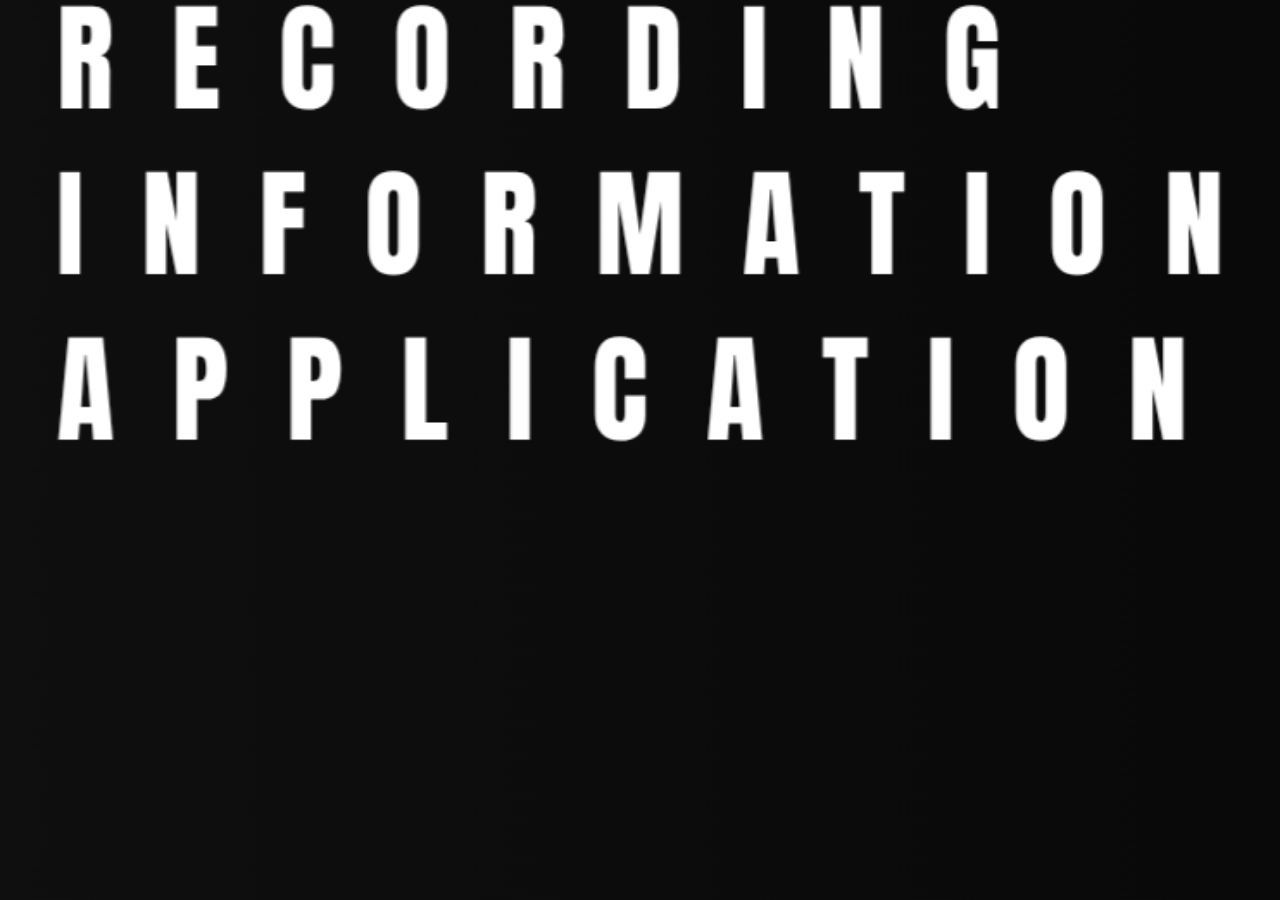
==== commit 3bddf01c: "Update index.html" ====
--- a/index.html
+++ b/index.html
@@ -4,7 +4,7 @@
     <meta charset="UTF-8">
 <meta name="viewport" content="width=device-width, initial-scale=1.0">
 <link rel="icon" type="image/png"href="Logo.jpg"><title>R.I.A</title>
- <link rel="stylesheet" href="Opening.css">
+ <link rel="stylesheet" href="style.css">
 </head>
 <body>
 
@@ -16,7 +16,7 @@
         <div class="loader"></div>
     </div>
 
-    <script src="Opening.js"></script>
+    <script src="script.js"></script>
 
 </body>
-</html>+</html>
--- a/style.css
+++ b/style.css
@@ -0,0 +1,54 @@
+        * {
+            margin: 0;
+            padding: 0;
+            box-sizing: border-box;
+            -webkit-tap-highlight-color: transparent;
+        }
+
+        html, body {
+            width: 100%;
+            height: 100%;
+            overflow: hidden;
+            touch-action: none;
+            overscroll-behavior: none;
+        }
+
+        .bg-video {
+            position: fixed;
+            top: 0;
+            left: 0;
+            width: 100%;
+            height: 100dvh;
+            object-fit: cover;
+            z-index: -1;
+        }
+
+        #loader-container {
+            position: fixed;
+            bottom: calc(30px + env(safe-area-inset-bottom));
+            left: 50%;
+            transform: translateX(-50%);
+            z-index: 10;
+            opacity: 0;
+            visibility: hidden;
+            transition: opacity 0.5s ease-in-out, visibility 0.5s;
+        }
+
+        #loader-container.visible {
+            opacity: 1;
+            visibility: visible;
+        }
+
+        .loader {
+            border: 3.5px solid rgba(255, 255, 255, 0.3);
+            border-top: 3.5px solid #ffffff;
+            border-radius: 50%;
+            width: 40px;
+            height: 40px;
+            animation: spin 0.9s linear infinite;
+        }
+
+        @keyframes spin {
+            0% { transform: rotate(0deg); }
+            100% { transform: rotate(360deg); }
+        }
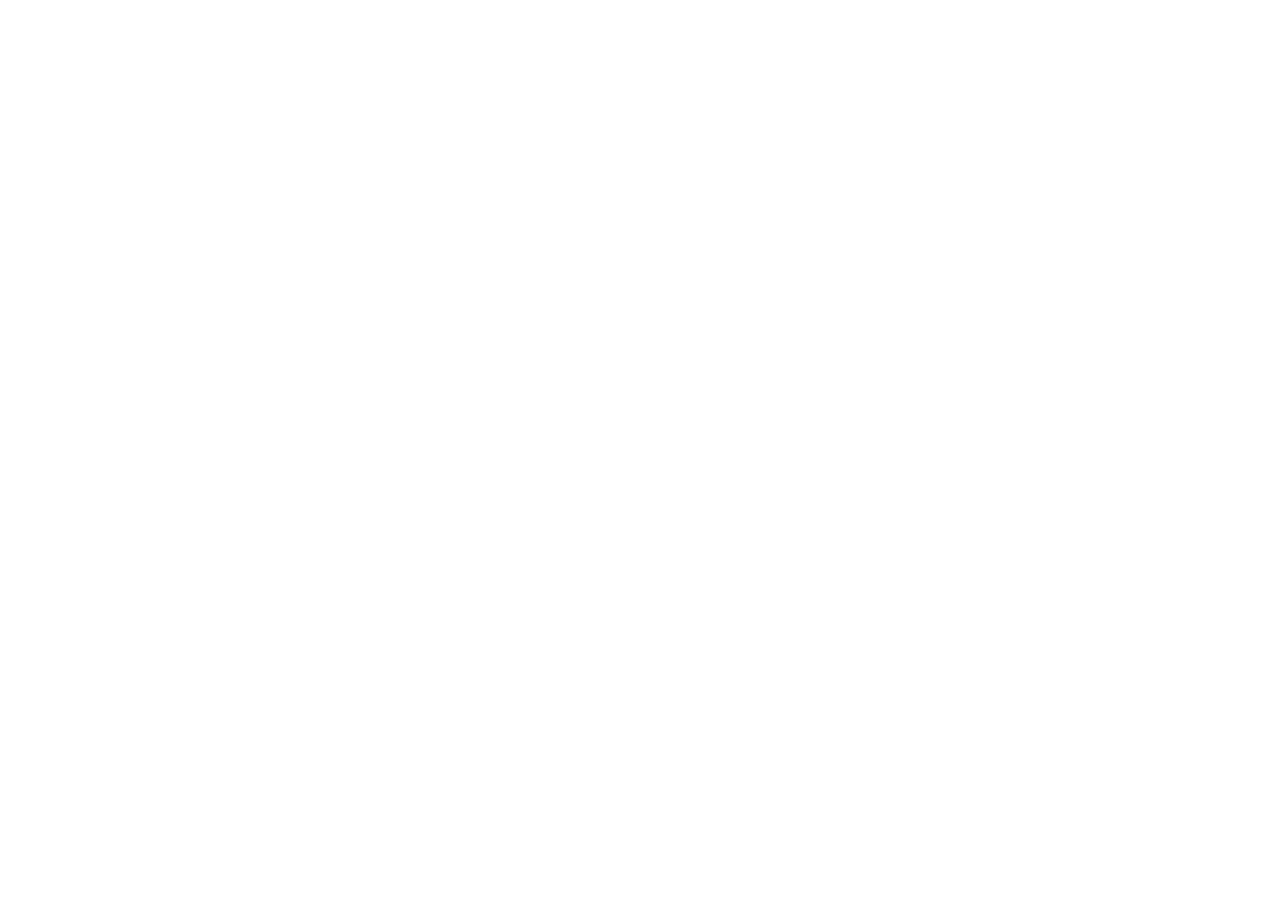
==== commit 4a6855ea: "Update index.html" ====
--- a/index.html
+++ b/index.html
@@ -9,7 +9,7 @@
 <body>
 
     <video id="bgVideo" class="bg-video" autoplay playsinline webkit-playsinline>
-        <source src="BG.mp4" type="video/mp4">
+        <source src="Bg.mp4" type="video/mp4">
     </video>
 
     <div id="loader-container">
